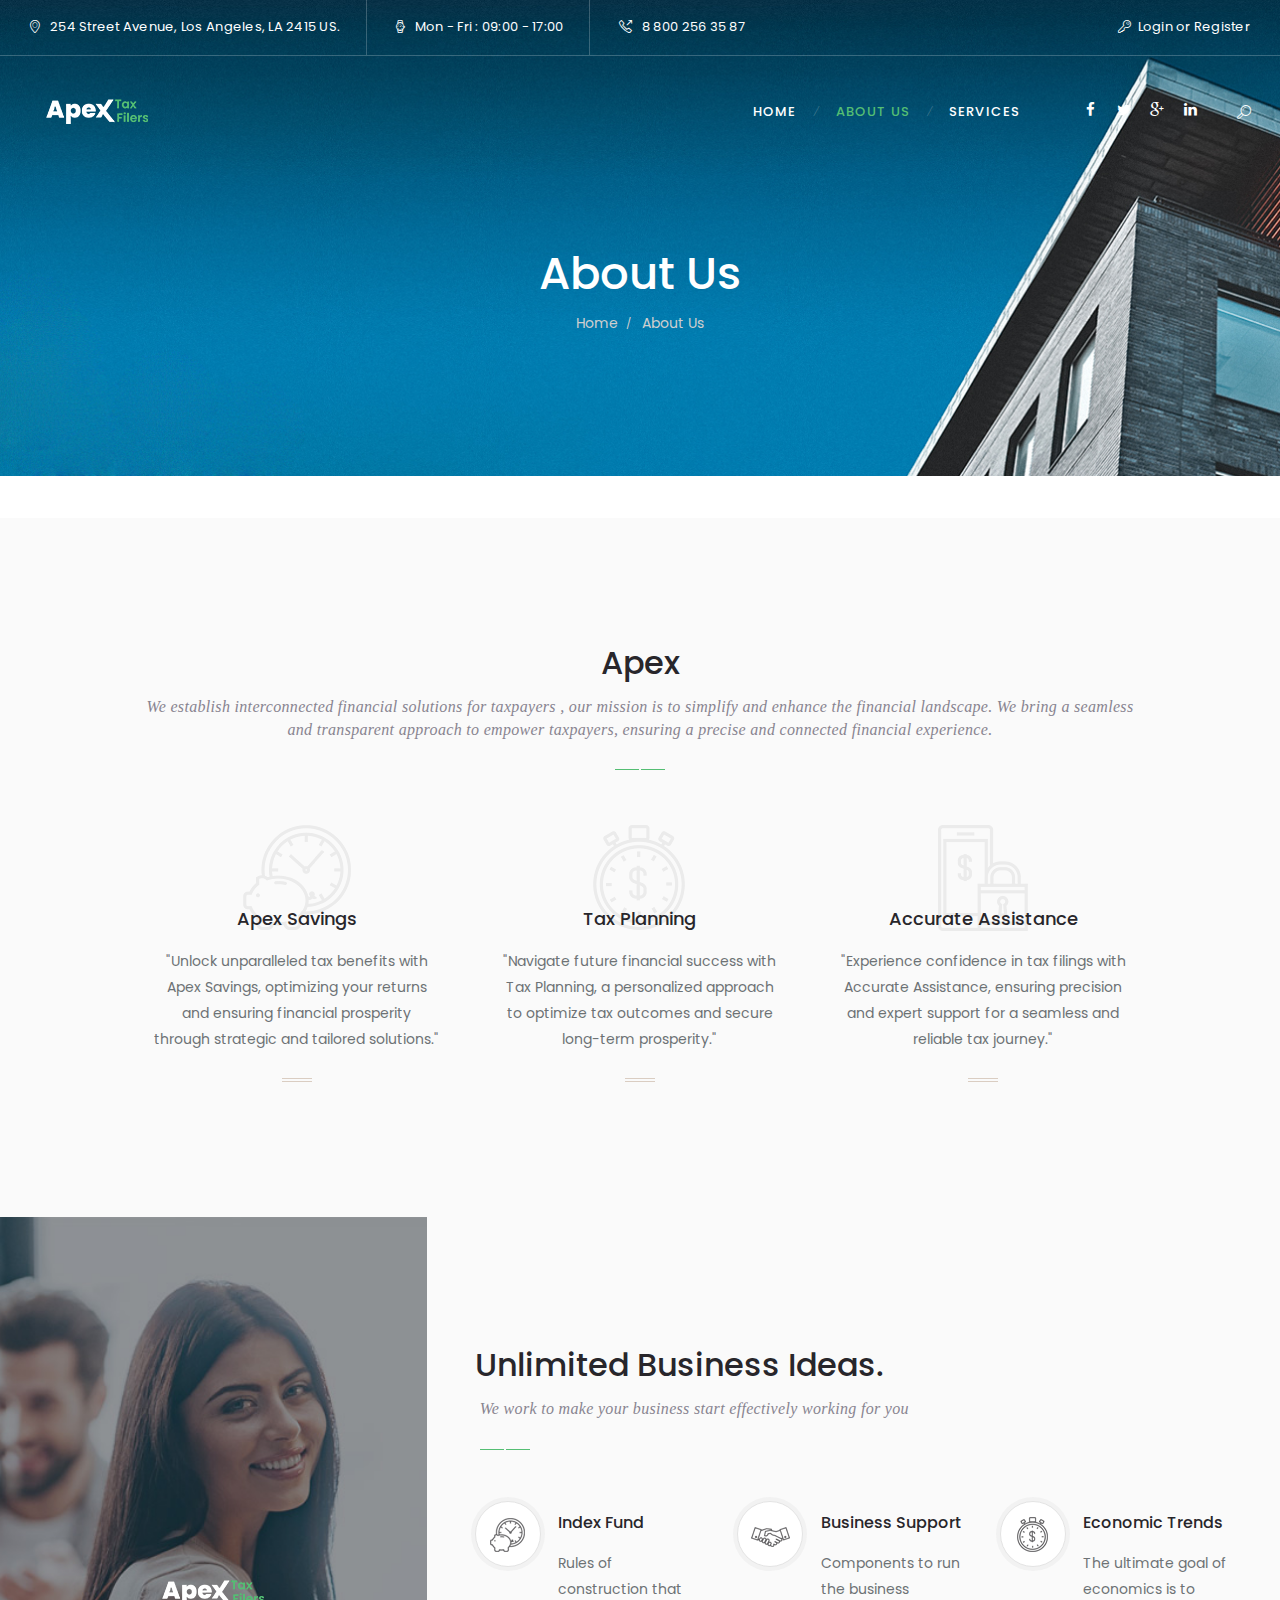
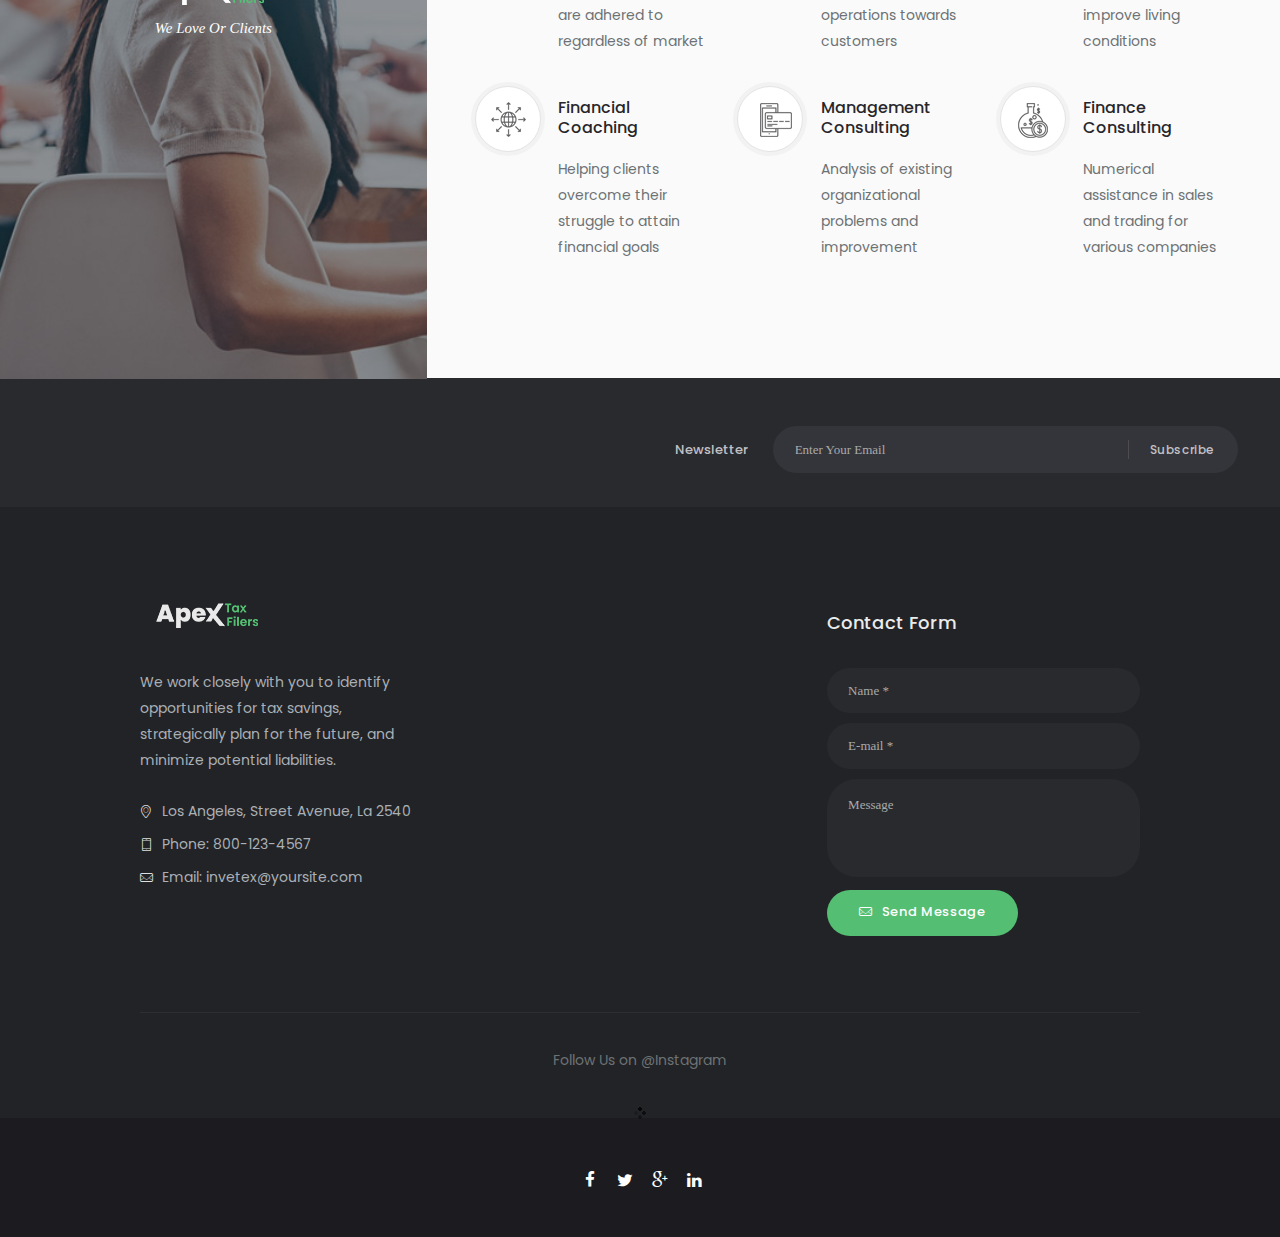
==== about-us.html @ 4c7add59 "first commit" ====
<!DOCTYPE html>
<html class="scheme_original" lang="en-US">
<head>
    <title>Apex - About Us</title>
    <meta charset="UTF-8">
    <meta content="width=device-width, initial-scale=1, maximum-scale=1" name="viewport">
    <meta content="telephone=no" name="format-detection">
    <link href="http://fonts.googleapis.com/css?family=Poppins%3A500%2C400" media="all" property="stylesheet" rel="stylesheet" type="text/css">
    <link href='css/fontello/css/fontello.css' media='all' property="stylesheet" rel='stylesheet' type='text/css'>
    <link href='js/vendor/instagram/sb-instagram.min.css' media='all' property="stylesheet" rel='stylesheet' type='text/css'>
    <link href='js/vendor/woocommerce/woocommerce.css' media='all' property="stylesheet" rel='stylesheet' type='text/css'>
    <link href='css/style.css' media='all' property="stylesheet" rel='stylesheet' type='text/css'>
    <link href='css/colors.css' media='all' property="stylesheet" rel='stylesheet' type='text/css'>
    <link href='js/vendor/woocommerce/woocommerce-layout.css' media='all' property="stylesheet" rel='stylesheet' type='text/css'>
    <link href='js/vendor/woocommerce/plugin.woocommerce.css' media='all' property="stylesheet" rel='stylesheet' type='text/css'>
    <link href='css/animation.css' media='all' property="stylesheet" rel='stylesheet' type='text/css'>
    <link href='css/shortcodes.css' media='all' property="stylesheet" rel='stylesheet' type='text/css'>
    <link href='css/messages.css' media='all' property="stylesheet" rel='stylesheet' type='text/css'>
    <link href='js/vendor/magnific-popup/magnific-popup.css' media='all' property="stylesheet" rel='stylesheet' type='text/css'>
    <link href='css/responsive.css' media='all' property="stylesheet" rel='stylesheet' type='text/css'>
    <link href="images/favi.png" rel="icon" sizes="192x192">
</head>
<body class="body_style_wide body_filled scheme_original top_panel_show top_panel_over sidebar_hide sidebar_outer_show sidebar_outer_yes">
    <div id="page_preloader"></div>
    <div class="body_wrap">
        <div class="page_wrap">
            <div class="top_panel_fixed_wrap"></div>
            <header class="top_panel_wrap top_panel_style_7 scheme_original">
                <div class="top_panel_wrap_inner top_panel_inner_style_7 top_panel_position_over">
                    <div class="top_panel_top">
                        <div class="content_wrap clearfix">
                            <div class="top_panel_top_contact_area icon-location-light">
                                254 Street Avenue, Los Angeles, LA 2415 US.
                            </div>
                            <div class="top_panel_top_open_hours icon-clock-light">
                                Mon - Fri : 09:00 - 17:00
                            </div>
                            <div class="top_panel_top_ophone icon-call-out">
                                8 800 256 35 87
                            </div>
                            <div class="top_panel_top_user_area cart_show">
                                <ul class="menu_user_nav" id="menu_user">
                                    <li class="menu_user_register_login">
                                        <a class="popup_link popup_login_link icon-key-light" href="#popup_login">Login</a> or <a class="popup_link popup_register_link" href="#popup_registration">Register</a>
                                    </li>
                                </ul>
                            </div>
                        </div>
                    </div>
                    <div class="top_panel_middle">
                        <div class="content_wrap">
                            <div class="contact_logo">
                                <div class="logo">
                                    <a href="index.html"><img alt="" class="logo_main" src="images/logo_dark.png"> <img alt="" class="logo_fixed" src="images/logo.png"></a>
                                </div>
                            </div>
                            <div class="menu_main_wrap">
                                <nav class="menu_main_nav_area menu_hover_fade">
                                    <ul class="menu_main_nav" id="menu_main">
                                        <li class="menu-item">
                                            <a href="index.html"><span>Home</span></a>
                                        </li>
                                        <li class="menu-item current-menu-item">
                                            <a href="about-us.html"><span>About Us</span></a>
                                        </li>
                                        <li class="menu-item menu-item-has-children">
                                            <a href="single-service.html"><span>Services</span></a>
                                        </li>
                                    </ul>
                                </nav>
                                <div class="search_wrap search_style_fullscreen search_state_closed top_panel_el top_panel_icon">
                                    <div class="search_form_wrap">
                                        <form action="#" class="search_form" method="get">
                                            <button class="search_submit icon-search-light" type="submit"></button> <input class="search_field" name="s" placeholder="Search" type="text" value=""> <a class="search_close icon-1460034721_close"></a>
                                        </form>
                                    </div>
                                </div>
                                <div class="top_panel_top_socials top_panel_el">
                                    <div class="sc_socials sc_socials_type_icons sc_socials_shape_square sc_socials_size_tiny">
                                        <div class="sc_socials_item">
                                            <a class="social_icons social_facebook" href="#" target="_blank"><span class="icon-facebook"></span></a>
                                        </div>
                                        <div class="sc_socials_item">
                                            <a class="social_icons social_twitter" href="#" target="_blank"><span class="icon-twitter"></span></a>
                                        </div>
                                        <div class="sc_socials_item">
                                            <a class="social_icons social_gplus" href="#" target="_blank"><span class="icon-gplus"></span></a>
                                        </div>
                                        <div class="sc_socials_item">
                                            <a class="social_icons social_linkedin" href="#" target="_blank"><span class="icon-linkedin"></span></a>
                                        </div>
                                    </div>
                                </div>
                            </div>
                        </div>
                    </div>
                </div>
            </header>
            <section class="top_panel_image top_panel_image_1">
                <div class="top_panel_image_hover"></div>
                <div class="top_panel_image_header">
                    <h1 class="top_panel_image_title">About Us</h1>
                    <div class="breadcrumbs">
                        <a class="breadcrumbs_item home" href="index.html">Home</a> <span class="breadcrumbs_delimiter"></span> <span class="breadcrumbs_item current">About Us</span>
                    </div>
                </div>
            </section>
            <nav class="menu_pushy_nav_area pushy pushy-left scheme_dark">
                <div class="pushy_inner">
                    <a class="close-pushy" href="#"></a>
                    <div class="sidebar_outer widget_area scheme_dark">
                        <div class="sidebar_outer_inner widget_area_inner">
                            <div class="sidebar_outer_widgets">
                                <aside class="widget widget_socials">
                                    <h5 class="widget_title">About Us</h5>
                                    <div class="widget_inner">
                                        <div class="logo_descr">
                                            Perspiciatis unde omnis iste natus sit voluptatem cusantium doloremque laudantium totam rem aperiam, eaque ipsa quae. ab illo inventore veritatis et.<br>
                                            <br>
                                            <ul class="sc_list sc_list_style_iconed custom_cl_1">
                                                <li class="sc_list_item"><span class="sc_list_icon icon-location-light custom_cl_2"></span>Los Angeles, Street Avenue, La 2540</li>
                                                <li class="sc_list_item"><span class="sc_list_icon icon-mobile-light custom_cl_2"></span>Phone: 800-123-4567</li>
                                                <li class="sc_list_item"><span class="sc_list_icon icon-mail-light custom_cl_2"></span>Email: invetex@yoursite.com</li>
                                            </ul>
                                        </div>
                                    </div>
                                </aside>
                                <aside class="widget widget_recent_posts">
                                    
                                </aside>
                                <aside class="widget widget_text">
                                    <h5 class="widget_title">Newsletter</h5>
                                    <div class="textwidget">
                                        <div class="sc_emailer sc_emailer_opened style_line">
                                            <div class="lable">
                                                Newsletter
                                            </div>
                                            <form class="sc_emailer_form">
                                                <input class="sc_emailer_input" name="email" placeholder="Enter Your Email" type="text" value=""><a class="sc_emailer_button" href="#" title="">Subscribe</a>
                                            </form>
                                        </div>
                                    </div>
                                </aside>
                            </div>
                        </div>
                    </div>
                </div>
            </nav>
            <div class="site-overlay"></div>
            <div class="header_mobile header_mobile_style_7">
                <div class="content_wrap">
                    <div class="menu_button icon-menu"></div>
                    <div class="logo">
                        <a href="index.html"><img alt="" class="logo_main" src="images/logo_dark.png"></a>
                    </div>
                </div>
                <div class="side_wrap">
                    <div class="close">
                        Close
                    </div>
                    <div class="panel_top">
                        <nav class="menu_main_nav_area">
                            <ul class="menu_main_nav" id="menu_mobile">
                                <li class="menu-item menu-item-has-children">
                                    <a href="#"><span>Home</span></a>
                                </li>
                                <li class="menu-item current-menu-item">
                                    <a href="about-us.html"><span>About Us</span></a>
                                </li>
                                <li class="menu-item menu-item-has-children">
                                    <a href="single-service.html"><span>Services</span></a>
                                </li>
                            </ul>
                        </nav>
                        <div class="search_wrap search_state_fixed search_ajax">
                            <div class="search_form_wrap">
                                <form action="#" class="search_form" method="get">
                                    <button class="search_submit icon-search-light" type="submit"></button> <input class="search_field" name="s" placeholder="Search" type="text" value="">
                                </form>
                            </div>
                            <div class="search_results widget_area scheme_original">
                                <a class="search_results_close icon-cancel"></a>
                                <div class="search_results_content"></div>
                            </div>
                        </div>
                        <div class="login">
                            <a class="popup_link popup_login_link icon-user" href="#popup_login">Login</a>
                        </div>
                        <div class="login">
                            <a class="popup_link popup_register_link icon-pencil" href="#popup_registration">Register</a>
                        </div>
                    </div>
                    <div class="panel_middle">
                        <div class="contact_field contact_phone">
                            <span class="contact_icon icon-call-out"></span> <span class="contact_label contact_phone">8 800 256 35 87</span>
                        </div>
                        <div class="top_panel_top_open_hours icon-clock-light">
                            Mon - Fri : 09:00 - 17:00
                        </div>
                        <div class="top_panel_top_user_area cart_hide">
                        </div>
                    </div>
                    <div class="panel_bottom">
                        <div class="contact_socials">
                            <div class="sc_socials sc_socials_type_icons sc_socials_shape_square sc_socials_size_small">
                                <div class="sc_socials_item">
                                    <a class="social_icons social_facebook" href="#" target="_blank"><span class="icon-facebook"></span></a>
                                </div>
                                <div class="sc_socials_item">
                                    <a class="social_icons social_twitter" href="#" target="_blank"><span class="icon-twitter"></span></a>
                                </div>
                                <div class="sc_socials_item">
                                    <a class="social_icons social_gplus" href="#" target="_blank"><span class="icon-gplus"></span></a>
                                </div>
                                <div class="sc_socials_item">
                                    <a class="social_icons social_linkedin" href="#" target="_blank"><span class="icon-linkedin"></span></a>
                                </div>
                            </div>
                        </div>
                    </div>
                </div>
                <div class="mask"></div>
            </div>
            <div class="page_content_wrap page_paddings_no">
                <div class="sc_section custom_bg_2">
                    <div class="content_wrap">
                        <div class="sc_empty_space" data-height="3em"></div>
                        <!-- /.sc_services_wrap -->
                    </div>
                </div>
                <div class="content_wrap">
                    <div class="sc_empty_space" data-height="2em"></div>
                    <div class="sc_services_wrap">
                        <div class="sc_services sc_services_style_services-4 sc_services_type_icons_img margin_top_huge margin_bottom_huge">
                            <h2 class="sc_services_title sc_item_title">Apex</h2>
                            <div class="sc_services_descr sc_item_descr">
                                We establish interconnected financial solutions for taxpayers , our mission is to simplify and enhance the financial landscape. We bring a seamless and transparent approach to empower taxpayers, ensuring a precise and connected financial experience.
                            </div>
                            <div class="sc_columns columns_wrap">
                                <div class="column-1_3 column_padding_bottom">
                                    <div class="sc_services_item sc_services_item_1">
                                        <div class="top_post_image">
                                            <a href="single-service.html"><img alt="" class="services-post-image" src="images/service_04.png"></a>
                                        </div>
                                        <div class="sc_services_item_content">
                                            <h4 class="sc_services_item_title"><a href="single-service.html">Apex Savings</a></h4>
                                            <div class="sc_services_item_description">
                                                <p>"Unlock unparalleled tax benefits with Apex Savings, optimizing your returns and ensuring
                                                    financial prosperity through strategic and tailored solutions."</p>
                                            </div>
                                            <div class="sc_services_item_decoration"></div>
                                        </div>
                                    </div>
                                </div>
                                <div class="column-1_3 column_padding_bottom">
                                    <div class="sc_services_item sc_services_item_2">
                                        <div class="top_post_image">
                                            <a href="single-service.html"><img alt="" class="services-post-image" src="images/service_05.png"></a>
                                        </div>
                                        <div class="sc_services_item_content">
                                            <h4 class="sc_services_item_title"><a href="single-service.html">Tax Planning</a></h4>
                                            <div class="sc_services_item_description">
                                                <p>"Navigate future financial success with Tax Planning, a personalized approach to optimize tax
                                                    outcomes and secure long-term prosperity."</p>
                                            </div>
                                            <div class="sc_services_item_decoration"></div>
                                        </div>
                                    </div>
                                </div>
                                <div class="column-1_3 column_padding_bottom">
                                    <div class="sc_services_item sc_services_item_3">
                                        <div class="top_post_image">
                                            <a href="single-service.html"><img alt="" class="services-post-image" src="images/service_06.png"></a>
                                        </div>
                                        <div class="sc_services_item_content">
                                            <h4 class="sc_services_item_title"><a href="single-service.html">Accurate Assistance</a></h4>
                                            <div class="sc_services_item_description">
                                                <p>"Experience confidence in tax filings with Accurate Assistance, ensuring precision and expert
                                                    support for a seamless and reliable tax journey."</p>
                                            </div>
                                            <div class="sc_services_item_decoration"></div>
                                        </div>
                                    </div>
                                </div>
                            </div>
                        </div>
                    </div>
                </div>
                <div class="sc_section">
                    <div class="columns_wrap sc_columns no_margins width_1_3" data-equal-height=".sc_column_item">
                        <div class="column-1_3 sc_column_item text_align_center first">
                            <div class="sc_column_item_inner" id="video_player">
                                <div class="sc_section extra_vertical_align aligncenter">
                                    <div class="sc_section_inner">
                                        <div class="sc_section_content_wrap">
                                            <div class="sc_services_wrap scheme_dark">
                                                <div class="sc_services sc_services_style_services-2 sc_services_type_icons margin_top_tiny-">
                                                    <div class="sc_services_item">
                                                        <div class="sc_services_item_featured post_featured"></div>
                                                        <div class="sc_services_item_content">
                                                            <img src="images/logo_dark.png" alt="logo">
                                                            <span class="sc_services_item_subtitle">We Love Or Clients</span>
                                                        </div>
                                                    </div>
                                                </div>
                                            </div>
                                        </div>
                                    </div>
                                </div>
                            </div>
                        </div>
                        <div class="column-2_3 sc_column_item">
                            <div class="sc_empty_space" data-height="2.2em"></div>
                            <div class="sc_services_wrap">
                                <div class="sc_services sc_services_style_services-2 sc_services_type_icons_img margin_top_huge margin_right_medium margin_bottom_huge margin_left_medium">
                                    <h2 class="sc_services_title sc_item_title">Unlimited Business Ideas.</h2>
                                    <div class="sc_services_descr sc_item_descr">
                                        We work to make your business start effectively working for you
                                    </div>
                                    <div class="sc_columns columns_wrap">
                                        <div class="column-1_3 column_padding_bottom">
                                            <div class="sc_services_item">
                                                <div class="top_post_image">
                                                    <a href="single-post.html"><img alt="" class="services-post-image" src="images/min_service_01.png"></a>
                                                </div>
                                                <div class="sc_services_item_content">
                                                    <h4 class="sc_services_item_title"><a href="single-post.html">Index Fund</a></h4>
                                                    <div class="sc_services_item_description">
                                                        <p>Rules of construction that are adhered to regardless of market</p>
                                                    </div>
                                                </div>
                                            </div>
                                        </div>
                                        <div class="column-1_3 column_padding_bottom">
                                            <div class="sc_services_item">
                                                <div class="top_post_image">
                                                    <a href="single-post.html"><img alt="" class="services-post-image" src="images/min_service_02.png"></a>
                                                </div>
                                                <div class="sc_services_item_content">
                                                    <h4 class="sc_services_item_title"><a href="single-post.html">Business Support</a></h4>
                                                    <div class="sc_services_item_description">
                                                        <p>Components to run the business operations towards customers</p>
                                                    </div>
                                                </div>
                                            </div>
                                        </div>
                                        <div class="column-1_3 column_padding_bottom">
                                            <div class="sc_services_item">
                                                <div class="top_post_image">
                                                    <a href="single-post.html"><img alt="" class="services-post-image" src="images/min_service_03.png"></a>
                                                </div>
                                                <div class="sc_services_item_content">
                                                    <h4 class="sc_services_item_title"><a href="single-post.html">Economic Trends</a></h4>
                                                    <div class="sc_services_item_description">
                                                        <p>The ultimate goal of economics is to improve living conditions</p>
                                                    </div>
                                                </div>
                                            </div>
                                        </div>
                                        <div class="column-1_3 column_padding_bottom">
                                            <div class="sc_services_item">
                                                <div class="top_post_image">
                                                    <a href="single-post.html"><img alt="" class="services-post-image" src="images/min_service_06.png"></a>
                                                </div>
                                                <div class="sc_services_item_content">
                                                    <h4 class="sc_services_item_title"><a href="single-post.html">Financial Coaching</a></h4>
                                                    <div class="sc_services_item_description">
                                                        <p>Helping clients overcome their struggle to attain financial goals</p>
                                                    </div>
                                                </div>
                                            </div>
                                        </div>
                                        <div class="column-1_3 column_padding_bottom">
                                            <div class="sc_services_item">
                                                <div class="top_post_image">
                                                    <a href="single-post.html"><img alt="" class="services-post-image" src="images/min_service_05.png"></a>
                                                </div>
                                                <div class="sc_services_item_content">
                                                    <h4 class="sc_services_item_title"><a href="single-post.html">Management Consulting</a></h4>
                                                    <div class="sc_services_item_description">
                                                        <p>Analysis of existing organizational problems and improvement</p>
                                                    </div>
                                                </div>
                                            </div>
                                        </div>
                                        <div class="column-1_3 column_padding_bottom">
                                            <div class="sc_services_item">
                                                <div class="top_post_image">
                                                    <a href="single-post.html"><img alt="" class="services-post-image" src="images/min_service_04.png"></a>
                                                </div>
                                                <div class="sc_services_item_content">
                                                    <h4 class="sc_services_item_title"><a href="single-post.html">Finance Consulting</a></h4>
                                                    <div class="sc_services_item_description">
                                                        <p>Numerical assistance in sales and trading for various companies</p>
                                                    </div>
                                                </div>
                                            </div>
                                        </div>
                                    </div>
                                </div>
                            </div>
                            <div class="sc_empty_space" data-height="0.3em"></div>
                        </div>
                    </div>
                </div>
            </div><!-- </.page_content_wrap> -->
            <footer class="footer_area_top_wrap scheme_dark">
                <div class="footer_wrap_inner">
                    <div class="columns_wrap no_margins custom_columns_1">
                        <div class="column-1_2">
                            <div class="sc_googlemap" data-style="dark" data-zoom="12">
                                <div class="sc_googlemap_marker" data-address="1, Central Road, Chicago" data-description="1, Central Road, Chicago" data-latlng="" data-point="images/map_pointer.png" data-title="1, Central Road, Chicago"></div>
                            </div>
                        </div>
                        <div class="column-1_2">
                            <div class="sc_emailer sc_emailer_opened style_line margin_top_medium margin_bottom_small margin_left_small">
                                <div class="lable">
                                    Newsletter
                                </div>
                                <form class="sc_emailer_form">
                                    <input class="sc_emailer_input" name="email" placeholder="Enter Your Email" type="text" value=""> <a class="sc_emailer_button" href="#" title="">Subscribe</a>
                                </form>
                            </div>
                        </div>
                    </div>
                </div>
            </footer><!-- /.footer_area_wrap -->
            <footer class="footer_wrap widget_area scheme_dark">
                <div class="footer_wrap_inner widget_area_inner">
                    <div class="content_wrap">
                        <div class="columns_wrap">
                            <aside class="column-1_3 widget widget_socials">
                                <div class="widget_inner">
                                    <div class="logo">
                                        <a href="index.html"><img alt="" class="logo_main" src="images/logo-footer.png"></a>
                                    </div>
                                    <div class="logo_descr">
                                        We work closely with you to identify opportunities for tax savings, strategically plan for the future, and minimize potential liabilities.<br>
                                        <br>
                                        <ul class="sc_list sc_list_style_iconed custom_cl_1">
                                            <li class="sc_list_item"><span class="sc_list_icon icon-location-light custom_cl_2"></span>Los Angeles, Street Avenue, La 2540</li>
                                            <li class="sc_list_item"><span class="sc_list_icon icon-mobile-light custom_cl_2"></span>Phone: 800-123-4567</li>
                                            <li class="sc_list_item"><span class="sc_list_icon icon-mail-light custom_cl_2"></span>Email: invetex@yoursite.com</li>
                                        </ul>
                                    </div>
                                </div>
                            </aside>
                            <aside class="column-1_3 widget widget_recent_posts">
                                
                            </aside>
                            <aside class="column-1_3 widget widget_text">
                                <h5 class="widget_title">Contact Form</h5>
                                <div class="textwidget">
                                    <div class="sc_form_wrap">
                                        <div class="sc_form sc_form_style_form_1" id="sc_form_1">
                                            <form action="include/sendmail.php" class="sc_input_hover_default" data-formtype="form_1" method="post">
                                                <div class="sc_form_info">
                                                    <div class="sc_form_item sc_form_field">
                                                        <input aria-required="true" class="sc_form_username" name="username" placeholder="Name *" type="text">
                                                    </div>
                                                    <div class="sc_form_item sc_form_field">
                                                        <input aria-required="true" class="sc_form_email" name="email" placeholder="E-mail *" type="text">
                                                    </div>
                                                </div>
                                                <div class="sc_form_item sc_form_message">
                                                    <textarea aria-required="true" class="sc_form_message" name="message" placeholder="Message"></textarea>
                                                </div>
                                                <div class="sc_form_item sc_form_button">
                                                    <button class="sc_button sc_button_style_filled sc_button_size_medium sc_button_iconed icon-mail-light">Send Message</button>
                                                </div>
                                                <div class="result sc_infobox"></div>
                                            </form>
                                        </div>
                                    </div>
                                </div>
                            </aside>
                        </div>
                    </div>
                </div>
            </footer><!-- /.footer_wrap -->
            <footer class="footer_area_wrap scheme_dark">
                <div class="footer_wrap_inner">
                    <div class="content_wrap">
                        <div class="sc_line sc_line_position_center_center sc_line_style_solid margin_top_null margin_bottom_small"></div>
                        <div class="follow_us">
                            Follow Us on @Instagram
                        </div>
                        <div class="sbi sbi_disable_mobile sbi_col_9" data-cols="9" data-id="3273597493" data-num="9" data-options='{&quot;sortby&quot;: &quot;none&quot;, &quot;headercolor&quot;: &quot;&quot;, &quot;imagepadding&quot;: &quot;0&quot;}' data-res="thumb" id="sb_instagram">
                            <div id="sbi_images">
                                <div class="sbi_loader"></div>
                            </div>
                            <div id="sbi_load"></div>
                        </div>
                    </div>
                </div>
            </footer><!-- /.footer_area_wrap -->
            <div class="copyright_wrap copyright_style_soc scheme_dark">
                <div class="copyright_wrap_inner">
                    <div class="content_wrap">
                        <div class="sc_socials sc_socials_type_icons sc_socials_shape_square sc_socials_size_tiny">
                            <div class="sc_socials_item">
                                <a class="social_icons social_facebook" href="#" target="_blank"><span class="icon-facebook"></span></a>
                            </div>
                            <div class="sc_socials_item">
                                <a class="social_icons social_twitter" href="#" target="_blank"><span class="icon-twitter"></span></a>
                            </div>
                            <div class="sc_socials_item">
                                <a class="social_icons social_gplus" href="#" target="_blank"><span class="icon-gplus"></span></a>
                            </div>
                            <div class="sc_socials_item">
                                <a class="social_icons social_linkedin" href="#" target="_blank"><span class="icon-linkedin"></span></a>
                            </div>
                        </div>
                    </div>
                </div>
            </div>
        </div><!-- /.page_wrap -->
    </div><!-- /.body_wrap -->
    <div class="popup_wrap popup_registration bg_tint_light" id="popup_registration">
        <a class="popup_close" href="#"></a>
        <div class="form_wrap">
            <form class="popup_form registration_form" id="registration_form" method="post" name="registration_form">
                <input name="redirect_to" type="hidden" value="#">
                <div class="form_left">
                    <div class="logo">
                        <a href="index.html"><img alt="" class="logo_login" src="images/logo_dark.png"></a>
                    </div>
                    <div class="registration_socials_title">
                        You can register using your social profile
                    </div>
                    <div class="registration_socials_list">
                        <div class="sc_socials sc_socials_type_icons sc_socials_shape_round sc_socials_size_tiny">
                            <div class="sc_socials_item">
                                <a class="social_icons social_facebook" href="#" target="_blank"><span class="icon-facebook"></span></a>
                            </div>
                            <div class="sc_socials_item">
                                <a class="social_icons social_twitter" href="#" target="_blank"><span class="icon-twitter"></span></a>
                            </div>
                            <div class="sc_socials_item">
                                <a class="social_icons social_gplus" href="#" target="_blank"><span class="icon-gplus"></span></a>
                            </div>
                        </div>
                    </div>
                    <div class="registration_socials_or">
                        <span>or</span>
                    </div>
                    <div class="popup_form_field login_field iconed_field">
                        <input id="registration_username" name="registration_username" placeholder="User name (login)" type="text" value="">
                    </div>
                    <div class="popup_form_field email_field iconed_field">
                        <input id="registration_email" name="registration_email" placeholder="E-mail" type="text" value="">
                    </div>
                </div>
                <div class="form_right">
                    <div class="popup_form_field password_field iconed_field">
                        <input id="registration_pwd" name="registration_pwd" placeholder="Password" type="password" value="">
                    </div>
                    <div class="popup_form_field password_field iconed_field">
                        <input id="registration_pwd2" name="registration_pwd2" placeholder="Confirm Password" type="password" value="">
                    </div>
                    <div class="popup_form_field agree_field">
                        <input id="registration_agree" name="registration_agree" type="checkbox" value="agree"> <label for="registration_agree">I agree with</label> <a href="#">Terms &amp; Conditions</a>
                    </div>
                    <div class="popup_form_field submit_field">
                        <input class="submit_button" type="submit" value="Registration">
                    </div>
                </div>
            </form>
            <div class="result message_block"></div>
        </div><!-- /.registration_wrap -->
    </div><!-- /.user-popUp -->
    <div class="popup_wrap popup_login bg_tint_light" id="popup_login">
        <a class="popup_close" href="#"></a>
        <div class="form_wrap">
            <div class="form_right">
                <div class="logo">
                    <a href="#"><img alt="" class="logo_login" src="images/logo_dark.png"></a>
                </div>
                <div class="login_socials_title">
                    You can login using your social profile
                </div>
                <div class="login_socials_list">
                    <div class="sc_socials sc_socials_type_icons sc_socials_shape_round sc_socials_size_tiny">
                        <div class="sc_socials_item">
                            <a class="social_icons social_facebook" href="#" target="_blank"><span class="icon-facebook"></span></a>
                        </div>
                        <div class="sc_socials_item">
                            <a class="social_icons social_twitter" href="#" target="_blank"><span class="icon-twitter"></span></a>
                        </div>
                        <div class="sc_socials_item">
                            <a class="social_icons social_gplus" href="#" target="_blank"><span class="icon-gplus"></span></a>
                        </div>
                    </div>
                </div>
                <div class="login_socials_or">
                    <span>or</span>
                </div>
                <div class="result message_block"></div>
            </div>
            <div class="form_left">
                <form action="#" class="popup_form login_form" id="login_form" method="post" name="login_form">
                    <input name="redirect_to" type="hidden" value="#">
                    <div class="popup_form_field login_field iconed_field">
                        <input id="log" name="log" placeholder="Login or Email" type="text" value="">
                    </div>
                    <div class="popup_form_field password_field iconed_field">
                        <input id="password" name="pwd" placeholder="Password" type="password" value="">
                    </div>
                    <div class="popup_form_field remember_field">
                        <a class="forgot_password" href="#">Forgot password?</a> <input id="rememberme" name="rememberme" type="checkbox" value="forever"> <label for="rememberme">Remember me</label>
                    </div>
                    <div class="popup_form_field submit_field">
                        <input class="submit_button" type="submit" value="Login">
                    </div>
                </form>
            </div>
        </div><!-- /.login_wrap -->
    </div><!-- /.popup_login -->
    <div class="popup_wrap_bg"></div><a class="scroll_to_top icon-up" href="#" title="Scroll to top"></a> 
    <script src='js/vendor/jquery.js' type='text/javascript'></script> 
    <script src='js/vendor/jquery-migrate.min.js' type='text/javascript'></script> 
    <script src='js/vendor/instagram/sb-instagram.min.js' type='text/javascript'></script>     
    <script src="js/custom/custom.js" type="text/javascript"></script> 
    <script src='js/vendor/superfish.js' type='text/javascript'></script> 
    <script src='js/custom/_min.js' type='text/javascript'></script> 
    <script src='js/custom/_utils.js' type='text/javascript'></script> 
    <script src='js/custom/_init.js' type='text/javascript'></script> 
    <script src='js/custom/_debug.js' type='text/javascript'></script> 
    <script src='js/custom/_googlemap.js' type='text/javascript'></script> 
    <script src='js/custom/template.init.js' type='text/javascript'></script> 
    <script src='js/vendor/isotope.js' type='text/javascript'></script> 
    <script src='js/vendor/mediaelement/mediaelement-and-player.min.js' type='text/javascript'></script> 
    <script src='js/custom/_shortcodes.js' type='text/javascript'></script> 
    <script src='js/custom/_messages.js' type='text/javascript'></script> 
    <script src='js/vendor/magnific-popup/jquery.magnific-popup.min.js' type='text/javascript'></script> 
    <script src='http://maps.google.com/maps/api/js?key=' type='text/javascript'></script>
</body>
</html>
---- css/fontello/css/fontello.css ----
@font-face {
  font-family: 'fontello';
  src: url('../font/fontello.eot?20861018');
  src: url('../font/fontello.eot?20861018#iefix') format('embedded-opentype'),
       url('../font/fontello.woff2?20861018') format('woff2'),
       url('../font/fontello.woff?20861018') format('woff'),
       url('../font/fontello.ttf?20861018') format('truetype'),
       url('../font/fontello.svg?20861018#fontello') format('svg');
  font-weight: normal;
  font-style: normal;
}
/* Chrome hack: SVG is rendered more smooth in Windozze. 100% magic, uncomment if you need it. */
/* Note, that will break hinting! In other OS-es font will be not as sharp as it could be */
/*
@media screen and (-webkit-min-device-pixel-ratio:0) {
  @font-face {
    font-family: 'fontello';
    src: url('../font/fontello.svg?20861018#fontello') format('svg');
  }
}
*/
 
 [class^="icon-"]:before, [class*=" icon-"]:before {
  font-family: "fontello";
  font-style: normal;
  font-weight: normal;
  speak: none;
 
  display: inline-block;
  text-decoration: inherit;
  width: 1em;
  margin-right: .2em;
  text-align: center;
  /* opacity: .8; */
 
  /* For safety - reset parent styles, that can break glyph codes*/
  font-variant: normal;
  text-transform: none;
 
  /* fix buttons height, for twitter bootstrap */
  line-height: 1em;
 
  /* Animation center compensation - margins should be symmetric */
  /* remove if not needed */
  margin-left: .2em;
 
  /* you can be more comfortable with increased icons size */
  /* font-size: 120%; */
 
  /* Font smoothing. That was taken from TWBS */
  -webkit-font-smoothing: antialiased;
  -moz-osx-font-smoothing: grayscale;
 
  /* Uncomment for 3D effect */
  /* text-shadow: 1px 1px 1px rgba(127, 127, 127, 0.3); */
}
 
.icon-vcard:before { content: '\e800'; } /* '' */
.icon-pin:before { content: '\e801'; } /* '' */
.icon-reply:before { content: '\e802'; } /* '' */
.icon-reply-all:before { content: '\e803'; } /* '' */
.icon-forward:before { content: '\e804'; } /* '' */
.icon-print:before { content: '\e805'; } /* '' */
.icon-keyboard:before { content: '\e806'; } /* '' */
.icon-search:before { content: '\e807'; } /* '' */
.icon-clock-empty:before { content: '\e808'; } /* '' */
.icon-hourglass:before { content: '\e809'; } /* '' */
.icon-login:before { content: '\e80a'; } /* '' */
.icon-logout:before { content: '\e80b'; } /* '' */
.icon-picture:before { content: '\e80c'; } /* '' */
.icon-brush:before { content: '\e80d'; } /* '' */
.icon-ccw:before { content: '\e80e'; } /* '' */
.icon-cw:before { content: '\e80f'; } /* '' */
.icon-refresh:before { content: '\e810'; } /* '' */
.icon-clock:before { content: '\e811'; } /* '' */
.icon-circle-empty:before { content: '\e812'; } /* '' */
.icon-circle-dot:before { content: '\e813'; } /* '' */
.icon-circle:before { content: '\e814'; } /* '' */
.icon-checkbox:before { content: '\e815'; } /* '' */
.icon-checkbox-empty:before { content: '\e816'; } /* '' */
.icon-book:before { content: '\e817'; } /* '' */
.icon-mail-empty:before { content: '\e818'; } /* '' */
.icon-mail:before { content: '\e819'; } /* '' */
.icon-phone:before { content: '\e81a'; } /* '' */
.icon-book-open:before { content: '\e81b'; } /* '' */
.icon-users-group:before { content: '\e81c'; } /* '' */
.icon-male:before { content: '\e81d'; } /* '' */
.icon-female:before { content: '\e81e'; } /* '' */
.icon-child:before { content: '\e81f'; } /* '' */
.icon-star:before { content: '\e820'; } /* '' */
.icon-globe:before { content: '\e821'; } /* '' */
.icon-mobile:before { content: '\e822'; } /* '' */
.icon-tablet:before { content: '\e823'; } /* '' */
.icon-laptop:before { content: '\e824'; } /* '' */
.icon-desktop:before { content: '\e825'; } /* '' */
.icon-cog:before { content: '\e826'; } /* '' */
.icon-cogs:before { content: '\e827'; } /* '' */
.icon-down:before { content: '\e828'; } /* '' */
.icon-wrench:before { content: '\e829'; } /* '' */
.icon-sliders:before { content: '\e82a'; } /* '' */
.icon-lock:before { content: '\e82b'; } /* '' */
.icon-trophy:before { content: '\e82c'; } /* '' */
.icon-spin3:before { content: '\e82d'; } /* '' */
.icon-spin1:before { content: '\e82e'; } /* '' */
.icon-spin2:before { content: '\e82f'; } /* '' */
.icon-spin4:before { content: '\e830'; } /* '' */
.icon-spin5:before { content: '\e831'; } /* '' */
.icon-spin6:before { content: '\e832'; } /* '' */
.icon-location:before { content: '\e833'; } /* '' */
.icon-address:before { content: '\e834'; } /* '' */
.icon-up:before { content: '\e835'; } /* '' */
.icon-right:before { content: '\e836'; } /* '' */
.icon-left:before { content: '\e837'; } /* '' */
.icon-music-light:before { content: '\e838'; } /* '' */
.icon-search-light:before { content: '\e839'; } /* '' */
.icon-mail-light:before { content: '\e83a'; } /* '' */
.icon-heart-light:before { content: '\e83b'; } /* '' */
.icon-dot:before { content: '\e83c'; } /* '' */
.icon-user-light:before { content: '\e83d'; } /* '' */
.icon-video-light:before { content: '\e83e'; } /* '' */
.icon-camera-light:before { content: '\e83f'; } /* '' */
.icon-photo-light:before { content: '\e840'; } /* '' */
.icon-attach-light:before { content: '\e841'; } /* '' */
.icon-lock-light:before { content: '\e842'; } /* '' */
.icon-eye-light:before { content: '\e843'; } /* '' */
.icon-tag-light:before { content: '\e844'; } /* '' */
.icon-thumbs-up-light:before { content: '\e845'; } /* '' */
.icon-pencil-light:before { content: '\e846'; } /* '' */
.icon-comment-light:before { content: '\e847'; } /* '' */
.icon-location-light:before { content: '\e848'; } /* '' */
.icon-cup-light:before { content: '\e849'; } /* '' */
.icon-trash-light:before { content: '\e84a'; } /* '' */
.icon-doc-light:before { content: '\e84b'; } /* '' */
.icon-key-light:before { content: '\e84c'; } /* '' */
.icon-database-light:before { content: '\e84d'; } /* '' */
.icon-megaphone-light:before { content: '\e84e'; } /* '' */
.icon-graduation-light:before { content: '\e84f'; } /* '' */
.icon-fire-light:before { content: '\e850'; } /* '' */
.icon-paper-plane-light:before { content: '\e851'; } /* '' */
.icon-cloud-light:before { content: '\e852'; } /* '' */
.icon-globe-light:before { content: '\e853'; } /* '' */
.icon-inbox-light:before { content: '\e854'; } /* '' */
.icon-cd-light:before { content: '\e855'; } /* '' */
.icon-mobile-light:before { content: '\e856'; } /* '' */
.icon-desktop-light:before { content: '\e857'; } /* '' */
.icon-tv-light:before { content: '\e858'; } /* '' */
.icon-wallet-light:before { content: '\e859'; } /* '' */
.icon-t-shirt-light:before { content: '\e85a'; } /* '' */
.icon-lightbulb-light:before { content: '\e85b'; } /* '' */
.icon-clock-light:before { content: '\e85c'; } /* '' */
.icon-diamond-light:before { content: '\e85d'; } /* '' */
.icon-shop-light:before { content: '\e85e'; } /* '' */
.icon-sound-light:before { content: '\e85f'; } /* '' */
.icon-calendar-light:before { content: '\e860'; } /* '' */
.icon-food-light:before { content: '\e861'; } /* '' */
.icon-money-light:before { content: '\e862'; } /* '' */
.icon-params-light:before { content: '\e863'; } /* '' */
.icon-cog-light:before { content: '\e864'; } /* '' */
.icon-beaker-light:before { content: '\e865'; } /* '' */
.icon-note-light:before { content: '\e866'; } /* '' */
.icon-truck-light:before { content: '\e867'; } /* '' */
.icon-behance:before { content: '\e868'; } /* '' */
.icon-bitbucket:before { content: '\e869'; } /* '' */
.icon-cc:before { content: '\e86a'; } /* '' */
.icon-codeopen:before { content: '\e86b'; } /* '' */
.icon-css3:before { content: '\e86c'; } /* '' */
.icon-delicious:before { content: '\e86d'; } /* '' */
.icon-digg:before { content: '\e86e'; } /* '' */
.icon-dribbble:before { content: '\e86f'; } /* '' */
.icon-deviantart:before { content: '\e870'; } /* '' */
.icon-dropbox:before { content: '\e871'; } /* '' */
.icon-drupal:before { content: '\e872'; } /* '' */
.icon-facebook:before { content: '\e873'; } /* '' */
.icon-flickr:before { content: '\e874'; } /* '' */
.icon-foursquare:before { content: '\e875'; } /* '' */
.icon-git:before { content: '\e876'; } /* '' */
.icon-github:before { content: '\e877'; } /* '' */
.icon-gittip:before { content: '\e878'; } /* '' */
.icon-google:before { content: '\e879'; } /* '' */
.icon-gplus:before { content: '\e87a'; } /* '' */
.icon-gwallet:before { content: '\e87b'; } /* '' */
.icon-hacker-news:before { content: '\e87c'; } /* '' */
.icon-html5:before { content: '\e87d'; } /* '' */
.icon-instagramm:before { content: '\e87e'; } /* '' */
.icon-ioxhost:before { content: '\e87f'; } /* '' */
.icon-joomla:before { content: '\e880'; } /* '' */
.icon-jsfiddle:before { content: '\e881'; } /* '' */
.icon-lastfm:before { content: '\e882'; } /* '' */
.icon-linux:before { content: '\e883'; } /* '' */
.icon-linkedin:before { content: '\e884'; } /* '' */
.icon-maxcdn:before { content: '\e885'; } /* '' */
.icon-meanpath:before { content: '\e886'; } /* '' */
.icon-openid:before { content: '\e887'; } /* '' */
.icon-pagelines:before { content: '\e888'; } /* '' */
.icon-paypal:before { content: '\e889'; } /* '' */
.icon-qq:before { content: '\e88a'; } /* '' */
.icon-reddit:before { content: '\e88b'; } /* '' */
.icon-renren:before { content: '\e88c'; } /* '' */
.icon-skype:before { content: '\e88d'; } /* '' */
.icon-slack:before { content: '\e88e'; } /* '' */
.icon-slideshare:before { content: '\e88f'; } /* '' */
.icon-soundcloud:before { content: '\e890'; } /* '' */
.icon-spotify:before { content: '\e891'; } /* '' */
.icon-stackexchange:before { content: '\e892'; } /* '' */
.icon-stackoverflow:before { content: '\e893'; } /* '' */
.icon-steam:before { content: '\e894'; } /* '' */
.icon-stumbleupon:before { content: '\e895'; } /* '' */
.icon-tencent-weibo:before { content: '\e896'; } /* '' */
.icon-trello:before { content: '\e897'; } /* '' */
.icon-tumblr:before { content: '\e898'; } /* '' */
.icon-twitch:before { content: '\e899'; } /* '' */
.icon-twitter:before { content: '\e89a'; } /* '' */
.icon-vine:before { content: '\e89b'; } /* '' */
.icon-vkontakte:before { content: '\e89c'; } /* '' */
.icon-wechat:before { content: '\e89d'; } /* '' */
.icon-weibo:before { content: '\e89e'; } /* '' */
.icon-windows:before { content: '\e89f'; } /* '' */
.icon-wordpress:before { content: '\e8a0'; } /* '' */
.icon-xing:before { content: '\e8a1'; } /* '' */
.icon-yelp:before { content: '\e8a2'; } /* '' */
.icon-youtube:before { content: '\e8a3'; } /* '' */
.icon-yahoo:before { content: '\e8a4'; } /* '' */
.icon-lemon:before { content: '\e8a5'; } /* '' */
.icon-blank:before { content: '\e8a6'; } /* '' */
.icon-pinterest-circled:before { content: '\e8a7'; } /* '' */
.icon-heart-empty:before { content: '\e8a8'; } /* '' */
.icon-lock-open:before { content: '\e8a9'; } /* '' */
.icon-heart:before { content: '\e8aa'; } /* '' */
.icon-check:before { content: '\e8ab'; } /* '' */
.icon-cancel:before { content: '\e8ac'; } /* '' */
.icon-plus:before { content: '\e8ad'; } /* '' */
.icon-minus:before { content: '\e8ae'; } /* '' */
.icon-double-left:before { content: '\e8af'; } /* '' */
.icon-double-right:before { content: '\e8b0'; } /* '' */
.icon-double-up:before { content: '\e8b1'; } /* '' */
.icon-double-down:before { content: '\e8b2'; } /* '' */
.icon-help:before { content: '\e8b3'; } /* '' */
.icon-info:before { content: '\e8b4'; } /* '' */
.icon-link:before { content: '\e8b5'; } /* '' */
.icon-quote:before { content: '\e8b6'; } /* '' */
.icon-attach:before { content: '\e8b7'; } /* '' */
.icon-eye:before { content: '\e8b8'; } /* '' */
.icon-tag:before { content: '\e8b9'; } /* '' */
.icon-menu:before { content: '\e8ba'; } /* '' */
.icon-pencil:before { content: '\e8bb'; } /* '' */
.icon-feather:before { content: '\e8bc'; } /* '' */
.icon-code:before { content: '\e8bd'; } /* '' */
.icon-home:before { content: '\e8be'; } /* '' */
.icon-camera:before { content: '\e8bf'; } /* '' */
.icon-pictures:before { content: '\e8c0'; } /* '' */
.icon-video:before { content: '\e8c1'; } /* '' */
.icon-users:before { content: '\e8c2'; } /* '' */
.icon-user:before { content: '\e8c3'; } /* '' */
.icon-user-add:before { content: '\e8c4'; } /* '' */
.icon-comment:before { content: '\e8c5'; } /* '' */
.icon-chat-empty:before { content: '\e8c6'; } /* '' */
.icon-bell:before { content: '\e8c7'; } /* '' */
.icon-star-empty:before { content: '\e8c8'; } /* '' */
.icon-dot2:before { content: '\e8c9'; } /* '' */
.icon-dot3:before { content: '\e8ca'; } /* '' */
.icon-note:before { content: '\e8cb'; } /* '' */
.icon-basket:before { content: '\e8cc'; } /* '' */
.icon-note2:before { content: '\e8cd'; } /* '' */
.icon-share:before { content: '\e8ce'; } /* '' */
.icon-doc:before { content: '\e8cf'; } /* '' */
.icon-doc-text:before { content: '\e8d0'; } /* '' */
.icon-file-pdf:before { content: '\e8d1'; } /* '' */
.icon-file-word:before { content: '\e8d2'; } /* '' */
.icon-file-excel:before { content: '\e8d3'; } /* '' */
.icon-file-powerpoint:before { content: '\e8d4'; } /* '' */
.icon-file-image:before { content: '\e8d5'; } /* '' */
.icon-file-archive:before { content: '\e8d6'; } /* '' */
.icon-file-audio:before { content: '\e8d7'; } /* '' */
.icon-file-video:before { content: '\e8d8'; } /* '' */
.icon-file-code:before { content: '\e8d9'; } /* '' */
.icon-trash-empty:before { content: '\e8da'; } /* '' */
.icon-trash:before { content: '\e8db'; } /* '' */
.icon-th-large:before { content: '\e8dc'; } /* '' */
.icon-th:before { content: '\e8dd'; } /* '' */
.icon-th-list:before { content: '\e8de'; } /* '' */
.icon-flag:before { content: '\e8df'; } /* '' */
.icon-attention:before { content: '\e8e0'; } /* '' */
.icon-play:before { content: '\e8e1'; } /* '' */
.icon-stop:before { content: '\e8e2'; } /* '' */
.icon-pause:before { content: '\e8e3'; } /* '' */
.icon-record:before { content: '\e8e4'; } /* '' */
.icon-to-end:before { content: '\e8e5'; } /* '' */
.icon-tools:before { content: '\e8e6'; } /* '' */
.icon-retweet:before { content: '\e8e7'; } /* '' */
.icon-to-start:before { content: '\e8e8'; } /* '' */
.icon-fast-forward:before { content: '\e8e9'; } /* '' */
.icon-fast-backward:before { content: '\e8ea'; } /* '' */
.icon-puzzle:before { content: '\e8eb'; } /* '' */
.icon-fire:before { content: '\e8ec'; } /* '' */
.icon-food:before { content: '\e8ed'; } /* '' */
.icon-sweet:before { content: '\e8ee'; } /* '' */
.icon-chef:before { content: '\e8ef'; } /* '' */
.icon-sort-asc:before { content: '\e8f0'; } /* '' */
.icon-sort-desc:before { content: '\e8f1'; } /* '' */
.icon-arrow-down:before { content: '\e8f2'; } /* '' */
.icon-arrow-left:before { content: '\e8f3'; } /* '' */
.icon-arrow-right:before { content: '\e8f4'; } /* '' */
.icon-arrow-up:before { content: '\e8f5'; } /* '' */
.icon-ok:before { content: '\e8f6'; } /* '' */
.icon-right-open:before { content: '\e8f7'; } /* '' */
.icon-left-open:before { content: '\e8f8'; } /* '' */
.icon-right-1:before { content: '\e8f9'; } /* '' */
.icon-1460034782_menu2:before { content: '\e8fa'; } /* '' */
.icon-left-1:before { content: '\e8fb'; } /* '' */
.icon-call-out:before { content: '\e8fc'; } /* '' */
.icon-call-end:before { content: '\e8fd'; } /* '' */
.icon-call-in:before { content: '\e8fe'; } /* '' */
.icon-basket-loaded:before { content: '\e8ff'; } /* '' */
.icon-basket-1:before { content: '\e900'; } /* '' */
.icon-bag:before { content: '\e901'; } /* '' */
.icon-arrow-right-1:before { content: '\e902'; } /* '' */
.icon-arrow-left-1:before { content: '\e903'; } /* '' */
.icon-bubbles:before { content: '\e904'; } /* '' */
.icon-briefcase:before { content: '\e905'; } /* '' */
.icon-calculator:before { content: '\e906'; } /* '' */
.icon-feed:before { content: '\e907'; } /* '' */
.icon-droplet:before { content: '\e908'; } /* '' */
.icon-drawer:before { content: '\e909'; } /* '' */
.icon-directions:before { content: '\e90a'; } /* '' */
.icon-documents:before { content: '\e90b'; } /* '' */
.icon-headphones-microphone:before { content: '\e90c'; } /* '' */
.icon-handbag:before { content: '\e90d'; } /* '' */
.icon-globe-2:before { content: '\e90e'; } /* '' */
.icon-globe-1:before { content: '\e90f'; } /* '' */
.icon-frame:before { content: '\e910'; } /* '' */
.icon-folder:before { content: '\e911'; } /* '' */
.icon-film:before { content: '\e912'; } /* '' */
.icon-vector:before { content: '\e913'; } /* '' */
.icon-compass:before { content: '\e914'; } /* '' */
.icon-cup:before { content: '\e915'; } /* '' */
.icon-diamond:before { content: '\e916'; } /* '' */
.icon-direction:before { content: '\e917'; } /* '' */
.icon-wallet:before { content: '\e918'; } /* '' */
.icon-headphones:before { content: '\e919'; } /* '' */
.icon-layers:before { content: '\e91a'; } /* '' */
.icon-map:before { content: '\e91b'; } /* '' */
.icon-opened-book:before { content: '\e91c'; } /* '' */
.icon-picture-1:before { content: '\e91d'; } /* '' */
.icon-pin-1:before { content: '\e91e'; } /* '' */
.icon-playlist:before { content: '\e91f'; } /* '' */
.icon-present:before { content: '\e920'; } /* '' */
.icon-printer:before { content: '\e921'; } /* '' */
.icon-puzzle-1:before { content: '\e922'; } /* '' */
.icon-speach:before { content: '\e923'; } /* '' */
.icon-1460034721_close:before { content: '\e924'; } /* '' */
.icon-1457717916_share:before { content: '\e925'; } /* '' */
---- js/vendor/instagram/sb-instagram.min.css ----
#sb_instagram,#sb_instagram.sbi_fixed_height{-webkit-box-sizing:border-box;-moz-box-sizing:border-box}#sb_instagram{width:100%;margin:0 auto;padding:0;box-sizing:border-box}#sb_instagram:after{content:"";display:table;clear:both}#sb_instagram.sbi_fixed_height{overflow:hidden;overflow-y:auto;box-sizing:border-box}#sb_instagram #sbi_images{width:100%;float:left;-webkit-box-sizing:border-box;-moz-box-sizing:border-box;box-sizing:border-box}#sb_instagram #sbi_images .sbi_item{display:-moz-inline-stack;display:inline-block;vertical-align:top;zoom:1;padding:inherit;margin:0;text-decoration:none;-webkit-box-sizing:border-box;-moz-box-sizing:border-box;box-sizing:border-box}#sb_instagram.sbi_col_1 #sbi_images .sbi_item{width:100%}#sb_instagram.sbi_col_2 #sbi_images .sbi_item{width:50%}#sb_instagram.sbi_col_3 #sbi_images .sbi_item{width:33.33%}#sb_instagram.sbi_col_4 #sbi_images .sbi_item{width:25%}#sb_instagram.sbi_col_5 #sbi_images .sbi_item{width:20%}#sb_instagram.sbi_col_6 #sbi_images .sbi_item{width:16.66%}#sb_instagram.sbi_col_7 #sbi_images .sbi_item{width:14.28%}#sb_instagram.sbi_col_8 #sbi_images .sbi_item{width:12.5%}#sb_instagram.sbi_col_9 #sbi_images .sbi_item{width:11.11%}#sb_instagram.sbi_col_10 #sbi_images .sbi_item{width:10%}#sb_instagram.sbi_col_1.sbi_disable_mobile #sbi_images .sbi_item{width:100%}#sb_instagram.sbi_col_2.sbi_disable_mobile #sbi_images .sbi_item{width:50%}#sb_instagram.sbi_col_3.sbi_disable_mobile #sbi_images .sbi_item{width:33.33%}#sb_instagram.sbi_col_4.sbi_disable_mobile #sbi_images .sbi_item{width:25%}#sb_instagram.sbi_col_5.sbi_disable_mobile #sbi_images .sbi_item{width:20%}#sb_instagram.sbi_col_6.sbi_disable_mobile #sbi_images .sbi_item{width:16.66%}#sb_instagram.sbi_col_7.sbi_disable_mobile #sbi_images .sbi_item{width:14.28%}#sb_instagram.sbi_col_8.sbi_disable_mobile #sbi_images .sbi_item{width:12.5%}#sb_instagram.sbi_col_9.sbi_disable_mobile #sbi_images .sbi_item{width:11.11%}#sb_instagram.sbi_col_10.sbi_disable_mobile #sbi_images .sbi_item{width:10%}#sb_instagram .sbi_photo_wrap{position:relative}#sb_instagram .sbi_photo{display:block;text-decoration:none}#sb_instagram .sbi_photo img{width:100%;height:auto}#sb_instagram a,#sb_instagram a:active,#sb_instagram a:focus,#sb_instagram a:hover{outline:0}#sb_instagram img{display:block;padding:0;margin:0;max-width:100%;opacity:1}#sb_instagram .sbi_link{display:none;position:absolute;bottom:0;right:0;width:100%;padding:10px 0;background:rgba(0,0,0,.5);text-align:center;color:#fff;font-size:12px;line-height:1.1}#sb_instagram .sbi_link a{padding:0 6px;text-decoration:none;color:#fff;font-size:12px;line-height:1.1;display:-moz-inline-stack;display:inline-block;vertical-align:top;zoom:1}#sb_instagram .sbi_link .sbi_lightbox_link{padding-bottom:5px}#sb_instagram .sbi_link a:focus,#sb_instagram .sbi_link a:hover{text-decoration:underline}#sb_instagram .sbi_photo_wrap:focus .sbi_link,#sb_instagram .sbi_photo_wrap:hover .sbi_link{display:block}#sb_instagram .sbi_type_video .sbi_playbtn{display:block;position:absolute;z-index:0;top:50%;left:50%;margin-top:-24px;margin-left:-19px;padding:0;font-size:48px;color:#fff;color:rgba(255,255,255,.9);font-style:normal;text-shadow:0 0 8px rgba(0,0,0,.8)}#sb_instagram .sbi_loader{position:relative;left:50%;width:16px;height:16px;margin:10px 0 10px -8px;background:url(../../../images/loader.png) no-repeat}#sb_instagram .sb_instagram_header{float:left;clear:both;margin:0 0 15px;padding:0;line-height:1.2;width:100%}#sb_instagram .sb_instagram_header a{float:left;display:block;min-width:100%\9;text-decoration:none}#sb_instagram .sbi_header_img{float:left;position:relative;width:50px;margin:0 0 0 -100%;overflow:hidden;-moz-border-radius:40px;-webkit-border-radius:40px;border-radius:40px}#sb_instagram .sbi_header_img img{float:left;margin:0;padding:0;border:none;-moz-border-radius:40px;-webkit-border-radius:40px;border-radius:40px}#sb_instagram .sbi_header_img_hover{position:absolute;width:100%;top:0;bottom:0;left:0;text-align:center;color:#fff;background:rgba(0,0,0,.75);-ms-filter:"progid:DXImageTransform.Microsoft.Alpha(Opacity=0)";filter:alpha(opacity=0);-moz-opacity:0;-khtml-opacity:0;opacity:0;border-radius:40px;transition:opacity .2s}#sb_instagram .sb_instagram_header a:focus .sbi_header_img_hover,#sb_instagram .sb_instagram_header a:hover .sbi_header_img_hover{opacity:1}#sb_instagram .sbi_header_img_hover i{position:absolute;top:50%;left:50%;margin-top:-12px;margin-left:-12px;width:24px;height:24px;overflow:hidden;background:url(../img/small-logo.png) no-repeat}#sb_instagram .sbi_header_text{float:left;width:100%;padding-top:5px}#sb_instagram .sbi_header_text .sbi_bio,#sb_instagram .sbi_header_text h3{float:left;clear:both;width:auto;margin:0 0 0 60px;padding:0}#sb_instagram #sbi_load,#sb_instagram .sb_instagram_error{width:100%;text-align:center}#sb_instagram .sb_instagram_header h3{font-size:16px;line-height:1.3}#sb_instagram .sb_instagram_header p{font-size:13px;line-height:1.3}#sb_instagram .sb_instagram_header h3.sbi_no_bio{padding-top:9px}#sb_instagram .sbi_header_text img.emoji{margin-right:3px}#sb_instagram #sbi_load{float:left;clear:both}#sb_instagram #sbi_load .sbi_load_btn,#sb_instagram .sbi_follow_btn a{display:-moz-inline-stack;display:inline-block;vertical-align:top;zoom:1;padding:7px 14px;margin:5px auto 0;background:#333;border:none;color:#fff;text-decoration:none;font-size:13px;line-height:1.5;-moz-border-radius:4px;-webkit-border-radius:4px;border-radius:4px;-webkit-box-sizing:border-box;-moz-box-sizing:border-box;box-sizing:border-box}#sb_instagram .sbi_follow_btn{display:-moz-inline-stack;display:inline-block;vertical-align:top;zoom:1;text-align:center}#sb_instagram .sbi_follow_btn.sbi_top{display:block;margin-bottom:5px}#sb_instagram .sbi_follow_btn a{background:#517fa4;color:#fff}#sb_instagram #sbi_load .sbi_load_btn:focus,#sb_instagram #sbi_load .sbi_load_btn:hover,#sb_instagram .sbi_follow_btn a:focus,#sb_instagram .sbi_follow_btn a:hover{filter:alpha(opacity=85);opacity:.85}#sb_instagram #sbi_load .fa,#sb_instagram .sbi_follow_btn .fa{margin-bottom:-1px;margin-right:7px;font-size:15px}#sb_instagram #sbi_load .sbi_follow_btn{margin-left:5px}#sbi_mod_error{display:none;border:1px solid #ddd;background:#eee;color:#333;margin:0;padding:10px 15px;font-size:13px;text-align:center;-moz-border-radius:4px;-webkit-border-radius:4px;border-radius:4px}#sbi_mod_error p{padding:5px 0;margin:0;line-height:1.3}#sbi_mod_error ol,#sbi_mod_error ul{padding:5px 0 5px 20px;margin:0}#sbi_mod_error li{padding:1px 0;margin:0}#sbi_mod_error span{font-size:12px}#sb_instagram.sbi_medium .sbi_playbtn{font-size:23px;margin-top:-12px;margin-left:-9px}#sb_instagram.sbi_small .sbi_playbtn{font-size:18px;margin-top:-9px;margin-left:-7px}@media all and (max-width:640px){#sb_instagram.sbi_col_3 #sbi_images .sbi_item,#sb_instagram.sbi_col_4 #sbi_images .sbi_item,#sb_instagram.sbi_col_5 #sbi_images .sbi_item,#sb_instagram.sbi_col_6 #sbi_images .sbi_item{width:50%}#sb_instagram.sbi_col_10 #sbi_images .sbi_item,#sb_instagram.sbi_col_7 #sbi_images .sbi_item,#sb_instagram.sbi_col_8 #sbi_images .sbi_item,#sb_instagram.sbi_col_9 #sbi_images .sbi_item{width:25%}#sb_instagram.sbi_width_resp{width:100%}}@media all and (max-width:480px){#sb_instagram.sbi_col_10 #sbi_images .sbi_item,#sb_instagram.sbi_col_3 #sbi_images .sbi_item,#sb_instagram.sbi_col_4 #sbi_images .sbi_item,#sb_instagram.sbi_col_5 #sbi_images .sbi_item,#sb_instagram.sbi_col_6 #sbi_images .sbi_item,#sb_instagram.sbi_col_7 #sbi_images .sbi_item,#sb_instagram.sbi_col_8 #sbi_images .sbi_item,#sb_instagram.sbi_col_9 #sbi_images .sbi_item{width:100%}}
---- js/vendor/woocommerce/woocommerce.css ----
@charset "UTF-8";
.clear,
.woocommerce .woocommerce-breadcrumb:after,
.woocommerce .woocommerce-error:after,
.woocommerce .woocommerce-info:after,
.woocommerce .woocommerce-message:after {
    clear: both
}
@-webkit-keyframes spin {
    100% {
        -webkit-transform: rotate(360deg)
    }
}
@-moz-keyframes spin {
    100% {
        -moz-transform: rotate(360deg)
    }
}
@keyframes spin {
    100% {
        -webkit-transform: rotate(360deg);
        -moz-transform: rotate(360deg);
        -ms-transform: rotate(360deg);
        -o-transform: rotate(360deg);
        transform: rotate(360deg)
    }
}
@font-face {
    font-family: star;
    src: url(../fonts/star.eot);
    src: url(../fonts/star.eot?#iefix) format("embedded-opentype"), url(../fonts/star.woff) format("woff"), url(../fonts/star.ttf) format("truetype"), url(../fonts/star.svg#star) format("svg");
    font-weight: 400;
    font-style: normal
}
@font-face {
    font-family: WooCommerce;
    src: url(fonts/WooCommerce.eot);
    src: url(fonts/WooCommerce.eot?#iefix) format("embedded-opentype"), url(fonts/WooCommerce.woff) format("woff"), url(fonts/WooCommerce.ttf) format("truetype"), url(fonts/WooCommerce.svg#WooCommerce) format("svg");
    font-weight: 400;
    font-style: normal
}
p.demo_store {
    position: fixed;
    top: 0;
    left: 0;
    right: 0;
    margin: 0;
    width: 100%;
    font-size: 1em;
    padding: 1em 0;
    text-align: center;
    background-color: #a46497;
    color: #fff;
    z-index: 99998;
    box-shadow: 0 1px 1em rgba(0, 0, 0, .2)
}
p.demo_store a {
    color: #fff
}
.admin-bar p.demo_store {
    top: 32px
}
.woocommerce .blockUI.blockOverlay {
    position: relative
}
.woocommerce .blockUI.blockOverlay:before,
.woocommerce .loader:before {
    height: 1em;
    width: 1em;
    position: absolute;
    top: 50%;
    left: 50%;
    margin-left: -.5em;
    margin-top: -.5em;
    display: block;
    content: "";
    -webkit-animation: spin 1s ease-in-out infinite;
    -moz-animation: spin 1s ease-in-out infinite;
    animation: spin 1s ease-in-out infinite;
    background: url(../images/icons/loader.svg) center center;
    background-size: cover;
    line-height: 1;
    text-align: center;
    font-size: 2em;
    color: rgba(0, 0, 0, .75)
}
.woocommerce a.remove {
    display: block;
    font-size: 1.5em;
    height: 1em;
    width: 1em;
    text-align: center;
    line-height: 1;
    border-radius: 100%;
    color: red;
    text-decoration: none;
    font-weight: 700;
    border: 0
}
.woocommerce a.remove:hover {
    color: #fff;
    background: red
}
.woocommerce .woocommerce-error,
.woocommerce .woocommerce-info,
.woocommerce .woocommerce-message {
    padding: 1em 2em 1em 3.5em;
    margin: 0 0 2em;
    position: relative;
    background-color: #f7f6f7;
    color: #515151;
    border-top: 3px solid #a46497;
    list-style: none;
    width: auto;
    word-wrap: break-word
}
.woocommerce .woocommerce-error:after,
.woocommerce .woocommerce-error:before,
.woocommerce .woocommerce-info:after,
.woocommerce .woocommerce-info:before,
.woocommerce .woocommerce-message:after,
.woocommerce .woocommerce-message:before {
    content: " ";
    display: table
}
.woocommerce .woocommerce-error:before,
.woocommerce .woocommerce-info:before,
.woocommerce .woocommerce-message:before {
    font-family: WooCommerce;
    content: "\e028";
    display: inline-block;
    position: absolute;
    top: 1em;
    left: 1.5em
}
.woocommerce .woocommerce-error .button,
.woocommerce .woocommerce-info .button,
.woocommerce .woocommerce-message .button {
    float: right
}
.woocommerce .woocommerce-error li,
.woocommerce .woocommerce-info li,
.woocommerce .woocommerce-message li {
    list-style: none;
    padding-left: 0;
    margin-left: 0
}
.woocommerce .woocommerce-message {
    border-top-color: #8fae1b
}
.woocommerce .woocommerce-message:before {
    content: "\e015";
    color: #8fae1b
}
.woocommerce .woocommerce-info {
    border-top-color: #1e85be
}
.woocommerce .woocommerce-info:before {
    color: #1e85be
}
.woocommerce .woocommerce-error {
    border-top-color: #b81c23
}
.woocommerce .woocommerce-error:before {
    content: "\e016";
    color: #b81c23
}
.woocommerce small.note {
    display: block;
    color: #777;
    font-size: .857em;
    margin-top: 10px
}
.woocommerce .woocommerce-breadcrumb {
    margin: 0 0 1em;
    padding: 0;
    font-size: .92em;
    color: #777
}
.woocommerce .woocommerce-breadcrumb:after,
.woocommerce .woocommerce-breadcrumb:before {
    content: " ";
    display: table
}
.woocommerce .woocommerce-breadcrumb a {
    color: #777
}
.woocommerce .quantity .qty {
    width: 3.631em;
    text-align: center
}
.woocommerce div.product {
    margin-bottom: 0;
    position: relative
}
.woocommerce div.product .product_title {
    clear: none;
    margin-top: 0;
    padding: 0
}
.woocommerce #reviews #comments .add_review:after,
.woocommerce .products ul:after,
.woocommerce div.product form.cart:after,
.woocommerce div.product p.cart:after,
.woocommerce nav.woocommerce-pagination ul,
.woocommerce ul.products:after {
    clear: both
}
.woocommerce div.product p.price,
.woocommerce div.product span.price {
    color: #77a464;
    font-size: 1.25em
}
.woocommerce div.product p.price ins,
.woocommerce div.product span.price ins {
    background: inherit;
    font-weight: 700
}
.woocommerce div.product p.price del,
.woocommerce div.product span.price del {
    opacity: .5
}
.woocommerce div.product p.stock {
    font-size: .92em
}
.woocommerce div.product .stock {
    color: #77a464
}
.woocommerce div.product .out-of-stock {
    color: red
}
.woocommerce div.product .woocommerce-product-rating {
    margin-bottom: 1.618em
}
.woocommerce div.product div.images,
.woocommerce div.product div.summary {
    margin-bottom: 2em
}
.woocommerce div.product div.images img {
    display: block;
    width: 100%;
    height: auto;
    box-shadow: none
}
.woocommerce div.product div.images div.thumbnails {
    padding-top: 1em
}
.woocommerce div.product div.social {
    text-align: right;
    margin: 0 0 1em
}
.woocommerce div.product div.social span {
    margin: 0 0 0 2px
}
.woocommerce div.product div.social span span {
    margin: 0
}
.woocommerce div.product div.social span .stButton .chicklets {
    padding-left: 16px;
    width: 0
}
.woocommerce div.product div.social iframe {
    float: left;
    margin-top: 3px
}
.woocommerce div.product .woocommerce-tabs ul.tabs {
    list-style: none;
    padding: 0 0 0 1em;
    margin: 0 0 1.618em;
    overflow: hidden;
    position: relative
}
.woocommerce div.product .woocommerce-tabs ul.tabs li {
    border: 1px solid #d3ced2;
    background-color: #ebe9eb;
    display: inline-block;
    position: relative;
    z-index: 0;
    border-radius: 4px 4px 0 0;
    margin: 0 -5px;
    padding: 0 1em
}
.woocommerce div.product .woocommerce-tabs ul.tabs li a {
    display: inline-block;
    padding: .5em 0;
    font-weight: 700;
    color: #515151;
    text-decoration: none
}
.woocommerce div.product form.cart:after,
.woocommerce div.product form.cart:before,
.woocommerce div.product p.cart:after,
.woocommerce div.product p.cart:before {
    display: table;
    content: " "
}
.woocommerce div.product .woocommerce-tabs ul.tabs li a:hover {
    text-decoration: none;
    color: #6b6b6b
}
.woocommerce div.product .woocommerce-tabs ul.tabs li.active {
    background: #fff;
    z-index: 2;
    border-bottom-color: #fff
}
.woocommerce div.product .woocommerce-tabs ul.tabs li.active a {
    color: inherit;
    text-shadow: inherit
}
.woocommerce div.product .woocommerce-tabs ul.tabs li.active:before {
    box-shadow: 2px 2px 0 #fff
}
.woocommerce div.product .woocommerce-tabs ul.tabs li.active:after {
    box-shadow: -2px 2px 0 #fff
}
.woocommerce div.product .woocommerce-tabs ul.tabs li:after,
.woocommerce div.product .woocommerce-tabs ul.tabs li:before {
    border: 1px solid #d3ced2;
    position: absolute;
    bottom: -1px;
    width: 5px;
    height: 5px;
    content: " "
}
.woocommerce div.product .woocommerce-tabs ul.tabs li:before {
    left: -6px;
    -webkit-border-bottom-right-radius: 4px;
    -moz-border-bottom-right-radius: 4px;
    border-bottom-right-radius: 4px;
    border-width: 0 1px 1px 0;
    box-shadow: 2px 2px 0 #ebe9eb
}
.woocommerce div.product .woocommerce-tabs ul.tabs li:after {
    right: -6px;
    -webkit-border-bottom-left-radius: 4px;
    -moz-border-bottom-left-radius: 4px;
    border-bottom-left-radius: 4px;
    border-width: 0 0 1px 1px;
    box-shadow: -2px 2px 0 #ebe9eb
}
.woocommerce div.product .woocommerce-tabs ul.tabs:before {
    position: absolute;
    content: " ";
    width: 100%;
    bottom: 0;
    left: 0;
    border-bottom: 1px solid #d3ced2;
    z-index: 1
}
.woocommerce div.product .woocommerce-tabs .panel {
    margin: 0 0 2em;
    padding: 0
}
.woocommerce div.product form.cart,
.woocommerce div.product p.cart {
    margin-bottom: 2em
}
.woocommerce div.product form.cart div.quantity {
    float: left;
    margin: 0 4px 0 0
}
.woocommerce div.product form.cart table {
    border-width: 0 0 1px
}
.woocommerce div.product form.cart table td {
    padding-left: 0
}
.woocommerce div.product form.cart table div.quantity {
    float: none;
    margin: 0
}
.woocommerce div.product form.cart table small.stock {
    display: block;
    float: none
}
.woocommerce div.product form.cart .variations {
    margin-bottom: 1em;
    border: 0;
    width: 100%
}
.woocommerce div.product form.cart .variations td,
.woocommerce div.product form.cart .variations th {
    border: 0;
    vertical-align: top;
    line-height: 2em
}
.woocommerce div.product form.cart .variations label {
    font-weight: 700
}
.woocommerce div.product form.cart .variations select {
    max-width: 100%;
    min-width: 75%;
    display: inline-block;
    margin-right: 1em
}
.woocommerce div.product form.cart .variations td.label {
    padding-right: 1em
}
.woocommerce div.product form.cart .woocommerce-variation-description p {
    margin-bottom: 1em
}
.woocommerce div.product form.cart .reset_variations {
    visibility: hidden;
    font-size: .83em
}
.woocommerce div.product form.cart .wc-no-matching-variations {
    display: none
}
.woocommerce div.product form.cart .button {
    vertical-align: middle;
    float: left
}
.woocommerce div.product form.cart .group_table td.label {
    padding-right: 1em;
    padding-left: 1em
}
.woocommerce div.product form.cart .group_table td {
    vertical-align: top;
    padding-bottom: .5em;
    border: 0
}
.woocommerce span.onsale {
    min-height: 3.236em;
    min-width: 3.236em;
    padding: .202em;
    font-weight: 700;
    position: absolute;
    text-align: center;
    line-height: 3.236;
    top: -.5em;
    left: -.5em;
    margin: 0;
    border-radius: 100%;
    background-color: #77a464;
    color: #fff;
    font-size: .857em;
    -webkit-font-smoothing: antialiased
}
.woocommerce .products ul,
.woocommerce ul.products {
    margin: 0 0 1em;
    padding: 0;
    list-style: none;
    clear: both
}
.woocommerce .products ul:after,
.woocommerce .products ul:before,
.woocommerce ul.products:after,
.woocommerce ul.products:before {
    content: " ";
    display: table
}
.woocommerce .products ul li,
.woocommerce ul.products li {
    list-style: none
}
.woocommerce ul.products li.product .onsale {
    top: 0;
    right: 0;
    left: auto;
    margin: -.5em -.5em 0 0
}
.woocommerce ul.products li.product h3 {
    padding: .5em 0;
    margin: 0;
    font-size: 1em
}
.woocommerce ul.products li.product a {
    text-decoration: none
}
.woocommerce ul.products li.product a img {
    width: 100%;
    height: auto;
    display: block;
    margin: 0 0 1em;
    box-shadow: none
}
.woocommerce ul.products li.product strong {
    display: block
}
.woocommerce ul.products li.product .star-rating {
    font-size: .857em
}
.woocommerce ul.products li.product .button {
    margin-top: 1em
}
.woocommerce ul.products li.product .price {
    color: #77a464;
    display: block;
    font-weight: 400;
    margin-bottom: .5em;
    font-size: .857em
}
.woocommerce ul.products li.product .price del {
    color: inherit;
    opacity: .5;
    display: block
}
.woocommerce ul.products li.product .price ins {
    background: 0 0;
    font-weight: 700
}
.woocommerce ul.products li.product .price .from {
    font-size: .67em;
    margin: -2px 0 0;
    text-transform: uppercase;
    color: rgba(132, 132, 132, .5)
}
.woocommerce .woocommerce-ordering,
.woocommerce .woocommerce-result-count {
    margin: 0 0 1em
}
.woocommerce .woocommerce-ordering select {
    vertical-align: top
}
.woocommerce nav.woocommerce-pagination {
    text-align: center
}
.woocommerce nav.woocommerce-pagination ul {
    display: inline-block;
    white-space: nowrap;
    padding: 0;
    border: 1px solid #d3ced2;
    border-right: 0;
    margin: 1px
}
.woocommerce nav.woocommerce-pagination ul li {
    border-right: 1px solid #d3ced2;
    padding: 0;
    margin: 0;
    float: left;
    display: inline;
    overflow: hidden
}
.woocommerce nav.woocommerce-pagination ul li a,
.woocommerce nav.woocommerce-pagination ul li span {
    margin: 0;
    text-decoration: none;
    line-height: 1;
    font-size: 1em;
    font-weight: 400;
    padding: .5em;
    min-width: 1em;
    display: block
}
.woocommerce nav.woocommerce-pagination ul li a:focus,
.woocommerce nav.woocommerce-pagination ul li a:hover,
.woocommerce nav.woocommerce-pagination ul li span.current {
    background: #ebe9eb;
    color: #8a7e88
}
.woocommerce #respond input#submit,
.woocommerce a.button,
.woocommerce button.button,
.woocommerce input.button {
    font-size: 100%;
    margin: 0;
    line-height: 1;
    cursor: pointer;
    position: relative;
    text-decoration: none;
    overflow: visible;
    padding: .618em 1em;
    font-weight: 700;
    border-radius: 3px;
    left: auto;
    color: #515151;
    background-color: #ebe9eb;
    border: 0;
    white-space: nowrap;
    display: inline-block;
    background-image: none;
    box-shadow: none;
    -webkit-box-shadow: none;
    text-shadow: none
}
.woocommerce #respond input#submit.loading,
.woocommerce a.button.loading,
.woocommerce button.button.loading,
.woocommerce input.button.loading {
    opacity: .25;
    padding-right: 2.618em
}
.woocommerce #respond input#submit.loading:after,
.woocommerce a.button.loading:after,
.woocommerce button.button.loading:after,
.woocommerce input.button.loading:after {
    font-family: WooCommerce;
    content: "\e01c";
    vertical-align: top;
    -webkit-font-smoothing: antialiased;
    font-weight: 400;
    position: absolute;
    top: .618em;
    right: 1em;
    -webkit-animation: spin 2s linear infinite;
    -moz-animation: spin 2s linear infinite;
    animation: spin 2s linear infinite
}
.woocommerce #respond input#submit.added:after,
.woocommerce a.button.added:after,
.woocommerce button.button.added:after,
.woocommerce input.button.added:after {
    font-family: WooCommerce;
    content: "\e017";
    margin-left: .53em;
    vertical-align: bottom
}
.woocommerce #respond input#submit:hover,
.woocommerce a.button:hover,
.woocommerce button.button:hover,
.woocommerce input.button:hover {
    background-color: #dad8da;
    text-decoration: none;
    background-image: none;
    color: #515151
}
.woocommerce #respond input#submit.alt,
.woocommerce a.button.alt,
.woocommerce button.button.alt,
.woocommerce input.button.alt {
    background-color: #a46497;
    color: #fff;
    -webkit-font-smoothing: antialiased
}
.woocommerce #respond input#submit.alt:hover,
.woocommerce a.button.alt:hover,
.woocommerce button.button.alt:hover,
.woocommerce input.button.alt:hover {
    background-color: #935386;
    color: #fff
}
.woocommerce #respond input#submit.alt.disabled,
.woocommerce #respond input#submit.alt.disabled:hover,
.woocommerce #respond input#submit.alt:disabled,
.woocommerce #respond input#submit.alt:disabled:hover,
.woocommerce #respond input#submit.alt:disabled[disabled],
.woocommerce #respond input#submit.alt:disabled[disabled]:hover,
.woocommerce a.button.alt.disabled,
.woocommerce a.button.alt.disabled:hover,
.woocommerce a.button.alt:disabled,
.woocommerce a.button.alt:disabled:hover,
.woocommerce a.button.alt:disabled[disabled],
.woocommerce a.button.alt:disabled[disabled]:hover,
.woocommerce button.button.alt.disabled,
.woocommerce button.button.alt.disabled:hover,
.woocommerce button.button.alt:disabled,
.woocommerce button.button.alt:disabled:hover,
.woocommerce button.button.alt:disabled[disabled],
.woocommerce button.button.alt:disabled[disabled]:hover,
.woocommerce input.button.alt.disabled,
.woocommerce input.button.alt.disabled:hover,
.woocommerce input.button.alt:disabled,
.woocommerce input.button.alt:disabled:hover,
.woocommerce input.button.alt:disabled[disabled],
.woocommerce input.button.alt:disabled[disabled]:hover {
    background-color: #a46497;
    color: #fff
}
.woocommerce #respond input#submit.disabled,
.woocommerce #respond input#submit:disabled,
.woocommerce #respond input#submit:disabled[disabled],
.woocommerce a.button.disabled,
.woocommerce a.button:disabled,
.woocommerce a.button:disabled[disabled],
.woocommerce button.button.disabled,
.woocommerce button.button:disabled,
.woocommerce button.button:disabled[disabled],
.woocommerce input.button.disabled,
.woocommerce input.button:disabled,
.woocommerce input.button:disabled[disabled] {
    color: inherit;
    cursor: not-allowed;
    opacity: .5;
    padding: .618em 1em
}
.woocommerce #respond input#submit.disabled:hover,
.woocommerce #respond input#submit:disabled:hover,
.woocommerce #respond input#submit:disabled[disabled]:hover,
.woocommerce a.button.disabled:hover,
.woocommerce a.button:disabled:hover,
.woocommerce a.button:disabled[disabled]:hover,
.woocommerce button.button.disabled:hover,
.woocommerce button.button:disabled:hover,
.woocommerce button.button:disabled[disabled]:hover,
.woocommerce input.button.disabled:hover,
.woocommerce input.button:disabled:hover,
.woocommerce input.button:disabled[disabled]:hover {
    color: inherit;
    background-color: #ebe9eb
}
.woocommerce .cart .button,
.woocommerce .cart input.button {
    float: none
}
.woocommerce a.added_to_cart {
    padding-top: .5em;
    white-space: nowrap;
    display: inline-block
}
.woocommerce #reviews #comments .add_review:after,
.woocommerce #reviews #comments .add_review:before,
.woocommerce #reviews #comments ol.commentlist li .comment-text:after,
.woocommerce #reviews #comments ol.commentlist li .comment-text:before,
.woocommerce #reviews #comments ol.commentlist:after,
.woocommerce #reviews #comments ol.commentlist:before {
    content: " ";
    display: table
}
.woocommerce #reviews h2 small {
    float: right;
    color: #777;
    font-size: 15px;
    margin: 10px 0 0
}
.woocommerce #reviews h2 small a {
    text-decoration: none;
    color: #777
}
.woocommerce #reviews h3 {
    margin: 0
}
.woocommerce #reviews #respond {
    margin: 0;
    border: 0;
    padding: 0
}
.woocommerce #reviews #comment {
    height: 75px
}
.woocommerce #reviews #comments h2 {
    clear: none
}
.woocommerce #review_form #respond:after,
.woocommerce #reviews #comments ol.commentlist li .comment-text:after,
.woocommerce #reviews #comments ol.commentlist:after,
.woocommerce .woocommerce-product-rating:after,
.woocommerce td.product-name dl.variation:after {
    clear: both
}
.woocommerce #reviews #comments ol.commentlist {
    margin: 0;
    width: 100%;
    background: 0 0;
    list-style: none
}
.woocommerce #reviews #comments ol.commentlist li {
    padding: 0;
    margin: 0 0 20px;
    position: relative;
    background: 0;
    border: 0
}
.woocommerce #reviews #comments ol.commentlist li .meta {
    color: #777;
    font-size: .75em
}
.woocommerce #reviews #comments ol.commentlist li img.avatar {
    float: left;
    position: absolute;
    top: 0;
    left: 0;
    padding: 3px;
    width: 32px;
    height: auto;
    background: #ebe9eb;
    border: 1px solid #e4e1e3;
    margin: 0;
    box-shadow: none
}
.woocommerce #reviews #comments ol.commentlist li .comment-text {
    margin: 0 0 0 50px;
    border: 1px solid #e4e1e3;
    border-radius: 4px;
    padding: 1em 1em 0
}
.woocommerce #reviews #comments ol.commentlist li .comment-text p {
    margin: 0 0 1em
}
.woocommerce #reviews #comments ol.commentlist li .comment-text p.meta {
    font-size: .83em
}
.woocommerce #reviews #comments ol.commentlist ul.children {
    list-style: none;
    margin: 20px 0 0 50px
}
.woocommerce #reviews #comments ol.commentlist ul.children .star-rating {
    display: none
}
.woocommerce #reviews #comments ol.commentlist #respond {
    border: 1px solid #e4e1e3;
    border-radius: 4px;
    padding: 1em 1em 0;
    margin: 20px 0 0 50px
}
.woocommerce #reviews #comments .commentlist>li:before {
    content: ""
}
.woocommerce .star-rating {
    float: right;
    overflow: hidden;
    position: relative;
    height: 1em;
    line-height: 1;
    font-size: 1em;
    width: 5.4em;
    font-family: star
}
.woocommerce .star-rating:before {
    content: "\73\73\73\73\73";
    color: #d3ced2;
    float: left;
    top: 0;
    left: 0;
    position: absolute
}
.woocommerce .star-rating span {
    overflow: hidden;
    float: left;
    top: 0;
    left: 0;
    position: absolute;
    padding-top: 1.5em
}
.woocommerce .star-rating span:before {
    content: "\53\53\53\53\53";
    top: 0;
    position: absolute;
    left: 0
}
.woocommerce .woocommerce-product-rating {
    line-height: 2;
    display: block
}
.woocommerce .woocommerce-product-rating:after,
.woocommerce .woocommerce-product-rating:before {
    content: " ";
    display: table
}
.woocommerce .woocommerce-product-rating .star-rating {
    margin: .5em 4px 0 0;
    float: left
}
.woocommerce .products .star-rating {
    display: block;
    margin: 0 0 .5em;
    float: none
}
.woocommerce .hreview-aggregate .star-rating {
    margin: 10px 0 0
}
.woocommerce #review_form #respond {
    position: static;
    margin: 0;
    width: auto;
    padding: 0;
    background: 0 0;
    border: 0
}
.woocommerce #review_form #respond:after,
.woocommerce #review_form #respond:before {
    content: " ";
    display: table
}
.woocommerce p.stars a:before,
.woocommerce p.stars a:hover~a:before {
    content: "\e021"
}
.woocommerce #review_form #respond p {
    margin: 0 0 10px
}
.woocommerce #review_form #respond .form-submit input {
    left: auto
}
.woocommerce #review_form #respond textarea {
    box-sizing: border-box;
    width: 100%
}
.woocommerce p.stars a {
    position: relative;
    height: 1em;
    width: 1em;
    text-indent: -999em;
    display: inline-block;
    text-decoration: none
}
.woocommerce p.stars a:before {
    display: block;
    position: absolute;
    top: 0;
    left: 0;
    width: 1em;
    height: 1em;
    line-height: 1;
    font-family: WooCommerce;
    text-indent: 0
}
.woocommerce table.shop_attributes td,
.woocommerce table.shop_attributes th {
    line-height: 1.5;
    border-bottom: 1px dotted rgba(0, 0, 0, .1);
    border-top: 0;
    margin: 0
}
.woocommerce p.stars.selected a.active:before,
.woocommerce p.stars:hover a:before {
    content: "\e020"
}
.woocommerce p.stars.selected a.active~a:before {
    content: "\e021"
}
.woocommerce p.stars.selected a:not(.active):before {
    content: "\e020"
}
.woocommerce table.shop_attributes {
    border: 0;
    border-top: 1px dotted rgba(0, 0, 0, .1);
    margin-bottom: 1.618em;
    width: 100%
}
.woocommerce table.shop_attributes th {
    width: 150px;
    font-weight: 700;
    padding: 8px
}
.woocommerce table.shop_attributes td {
    font-style: italic;
    padding: 0
}
.woocommerce table.shop_attributes td p {
    margin: 0;
    padding: 8px 0
}
.woocommerce table.shop_attributes .alt td,
.woocommerce table.shop_attributes .alt th {
    background: rgba(0, 0, 0, .025)
}
.woocommerce table.shop_table {
    border: 1px solid rgba(0, 0, 0, .1);
    margin: 0 -1px 24px 0;
    text-align: left;
    width: 100%;
    border-collapse: separate;
    border-radius: 5px
}
.woocommerce table.shop_table th {
    font-weight: 700;
    padding: 9px 12px
}
.woocommerce table.shop_table td {
    border-top: 1px solid rgba(0, 0, 0, .1);
    padding: 6px 12px;
    vertical-align: middle
}
.woocommerce table.shop_table td small {
    font-weight: 400
}
.woocommerce table.shop_table tbody:first-child tr:first-child td,
.woocommerce table.shop_table tbody:first-child tr:first-child th {
    border-top: 0
}
.woocommerce table.shop_table tbody th,
.woocommerce table.shop_table tfoot td,
.woocommerce table.shop_table tfoot th {
    font-weight: 700;
    border-top: 1px solid rgba(0, 0, 0, .1)
}
.woocommerce table.my_account_orders {
    font-size: .85em
}
.woocommerce table.my_account_orders td,
.woocommerce table.my_account_orders th {
    padding: 4px 8px;
    vertical-align: middle
}
.woocommerce table.my_account_orders .button {
    white-space: nowrap
}
.woocommerce table.my_account_orders .order-actions {
    text-align: right
}
.woocommerce table.my_account_orders .order-actions .button {
    margin: .125em 0 .125em .25em
}
.woocommerce td.product-name dl.variation {
    margin: .25em 0
}
.woocommerce td.product-name dl.variation:after,
.woocommerce td.product-name dl.variation:before {
    content: " ";
    display: table
}
.woocommerce td.product-name dl.variation dd,
.woocommerce td.product-name dl.variation dt {
    display: inline-block;
    float: left;
    margin-bottom: 1em
}
.woocommerce td.product-name dl.variation dt {
    font-weight: 700;
    padding: 0 0 .25em;
    margin: 0 4px 0 0;
    clear: left
}
.woocommerce ul.cart_list li dl:after,
.woocommerce ul.cart_list li:after,
.woocommerce ul.product_list_widget li dl:after,
.woocommerce ul.product_list_widget li:after {
    clear: both
}
.woocommerce td.product-name dl.variation dd {
    padding: 0 0 .25em
}
.woocommerce td.product-name dl.variation dd p:last-child {
    margin-bottom: 0
}
.woocommerce td.product-name p.backorder_notification {
    font-size: .83em
}
.woocommerce td.product-quantity {
    min-width: 80px
}
.woocommerce ul.cart_list,
.woocommerce ul.product_list_widget {
    list-style: none;
    padding: 0;
    margin: 0
}
.woocommerce ul.cart_list li,
.woocommerce ul.product_list_widget li {
    padding: 4px 0;
    margin: 0;
    list-style: none
}
.woocommerce ul.cart_list li:after,
.woocommerce ul.cart_list li:before,
.woocommerce ul.product_list_widget li:after,
.woocommerce ul.product_list_widget li:before {
    content: " ";
    display: table
}
.woocommerce ul.cart_list li a,
.woocommerce ul.product_list_widget li a {
    display: block;
    font-weight: 700
}
.woocommerce ul.cart_list li img,
.woocommerce ul.product_list_widget li img {
    float: right;
    margin-left: 4px;
    width: 32px;
    height: auto;
    box-shadow: none
}
.woocommerce ul.cart_list li dl,
.woocommerce ul.product_list_widget li dl {
    margin: 0;
    padding-left: 1em;
    border-left: 2px solid rgba(0, 0, 0, .1)
}
.woocommerce ul.cart_list li dl:after,
.woocommerce ul.cart_list li dl:before,
.woocommerce ul.product_list_widget li dl:after,
.woocommerce ul.product_list_widget li dl:before {
    content: " ";
    display: table
}
.woocommerce ul.cart_list li dl dd,
.woocommerce ul.cart_list li dl dt,
.woocommerce ul.product_list_widget li dl dd,
.woocommerce ul.product_list_widget li dl dt {
    display: inline-block;
    float: left;
    margin-bottom: 1em
}
.woocommerce ul.cart_list li dl dt,
.woocommerce ul.product_list_widget li dl dt {
    font-weight: 700;
    padding: 0 0 .25em;
    margin: 0 4px 0 0;
    clear: left
}
#add_payment_method .wc-proceed-to-checkout:after,
.woocommerce .order_details:after,
.woocommerce .widget_layered_nav ul li:after,
.woocommerce .widget_rating_filter ul li:after,
.woocommerce .widget_shopping_cart .buttons:after,
.woocommerce-account .addresses .title:after,
.woocommerce-account .woocommerce:after,
.woocommerce-cart .wc-proceed-to-checkout:after,
.woocommerce-checkout .wc-proceed-to-checkout:after,
.woocommerce.widget_shopping_cart .buttons:after {
    clear: both
}
.woocommerce ul.cart_list li dl dd,
.woocommerce ul.product_list_widget li dl dd {
    padding: 0 0 .25em
}
.woocommerce ul.cart_list li dl dd p:last-child,
.woocommerce ul.product_list_widget li dl dd p:last-child {
    margin-bottom: 0
}
.woocommerce ul.cart_list li .star-rating,
.woocommerce ul.product_list_widget li .star-rating {
    float: none
}
.woocommerce .widget_shopping_cart .total,
.woocommerce.widget_shopping_cart .total {
    border-top: 3px double #ebe9eb;
    padding: 4px 0 0
}
.woocommerce .widget_shopping_cart .total strong,
.woocommerce.widget_shopping_cart .total strong {
    min-width: 40px;
    display: inline-block
}
.woocommerce .widget_shopping_cart .cart_list li,
.woocommerce.widget_shopping_cart .cart_list li {
    padding-left: 2em;
    position: relative;
    padding-top: 0
}
.woocommerce .widget_shopping_cart .cart_list li a.remove,
.woocommerce.widget_shopping_cart .cart_list li a.remove {
    position: absolute;
    top: 0;
    left: 0
}
.woocommerce .widget_shopping_cart .buttons:after,
.woocommerce .widget_shopping_cart .buttons:before,
.woocommerce.widget_shopping_cart .buttons:after,
.woocommerce.widget_shopping_cart .buttons:before {
    content: " ";
    display: table
}
.woocommerce form .form-row {
    padding: 3px;
    margin: 0 0 6px
}
.woocommerce form .form-row [placeholder]:focus::-webkit-input-placeholder {
    -webkit-transition: opacity .5s .5s ease;
    -moz-transition: opacity .5s .5s ease;
    transition: opacity .5s .5s ease;
    opacity: 0
}
.woocommerce form .form-row label {
    line-height: 2
}
.woocommerce form .form-row label.hidden {
    visibility: hidden
}
.woocommerce form .form-row label.inline {
    display: inline
}
.woocommerce form .form-row select {
    cursor: pointer;
    margin: 0
}
.woocommerce form .form-row .required {
    color: red;
    font-weight: 700;
    border: 0
}
.woocommerce form .form-row .input-checkbox {
    display: inline;
    margin: -2px 8px 0 0;
    text-align: center;
    vertical-align: middle
}
.woocommerce form .form-row input.input-text,
.woocommerce form .form-row textarea {
    box-sizing: border-box;
    width: 100%;
    margin: 0;
    outline: 0;
    line-height: 1
}
.woocommerce form .form-row textarea {
    height: 4em;
    line-height: 1.5;
    display: block;
    -moz-box-shadow: none;
    -webkit-box-shadow: none;
    box-shadow: none
}
.woocommerce form .form-row .select2-container {
    width: 100%;
    line-height: 2em
}
.woocommerce form .form-row.woocommerce-invalid label {
    color: #a00
}
.woocommerce form .form-row.woocommerce-invalid .select2-container,
.woocommerce form .form-row.woocommerce-invalid input.input-text,
.woocommerce form .form-row.woocommerce-invalid select {
    border-color: #a00
}
.woocommerce form .form-row.woocommerce-validated .select2-container,
.woocommerce form .form-row.woocommerce-validated input.input-text,
.woocommerce form .form-row.woocommerce-validated select {
    border-color: #69bf29
}
.woocommerce form .form-row::-webkit-input-placeholder {
    line-height: normal
}
.woocommerce form .form-row:-moz-placeholder {
    line-height: normal
}
.woocommerce form .form-row:-ms-input-placeholder {
    line-height: normal
}
.woocommerce form.checkout_coupon,
.woocommerce form.login,
.woocommerce form.register {
    border: 1px solid #d3ced2;
    padding: 20px;
    margin: 2em 0;
    text-align: left;
    border-radius: 5px
}
.woocommerce ul#shipping_method {
    list-style: none;
    margin: 0;
    padding: 0
}
.woocommerce ul#shipping_method li {
    margin: 0;
    padding: .25em 0 .25em 22px;
    text-indent: -22px;
    list-style: none
}
.woocommerce ul#shipping_method li input {
    margin: 3px .5ex
}
.woocommerce ul#shipping_method li label {
    display: inline
}
.woocommerce ul#shipping_method .amount {
    font-weight: 700
}
.woocommerce p.woocommerce-shipping-contents {
    margin: 0
}
.woocommerce .order_details {
    margin: 0 0 1.5em;
    list-style: none
}
.woocommerce .order_details:after,
.woocommerce .order_details:before {
    content: " ";
    display: table
}
.woocommerce .order_details li {
    float: left;
    margin-right: 2em;
    text-transform: uppercase;
    font-size: .715em;
    line-height: 1;
    border-right: 1px dashed #d3ced2;
    padding-right: 2em;
    margin-left: 0;
    padding-left: 0;
    list-style-type: none
}
.woocommerce .order_details li strong {
    display: block;
    font-size: 1.4em;
    text-transform: none;
    line-height: 1.5
}
.woocommerce .order_details li:last-of-type {
    border: none
}
.woocommerce .widget_layered_nav ul {
    margin: 0;
    padding: 0;
    border: 0;
    list-style: none
}
.woocommerce .widget_layered_nav ul li {
    padding: 0 0 1px;
    list-style: none
}
.woocommerce .widget_layered_nav ul li:after,
.woocommerce .widget_layered_nav ul li:before {
    content: " ";
    display: table
}
.woocommerce .widget_layered_nav ul li.chosen a:before,
.woocommerce .widget_layered_nav_filters ul li a:before {
    font-family: WooCommerce;
    speak: none;
    font-variant: normal;
    text-transform: none;
    line-height: 1;
    -webkit-font-smoothing: antialiased;
    content: "";
    text-decoration: none;
    font-weight: 400;
    color: #a00
}
.woocommerce .widget_layered_nav ul li a,
.woocommerce .widget_layered_nav ul li span {
    padding: 1px 0
}
.woocommerce .widget_layered_nav ul li.chosen a:before {
    margin-right: .618em
}
.woocommerce .widget_layered_nav_filters ul {
    margin: 0;
    padding: 0;
    border: 0;
    list-style: none;
    overflow: hidden;
    zoom: 1
}
.woocommerce .widget_layered_nav_filters ul li {
    float: left;
    padding: 0 1px 1px 0;
    list-style: none
}
.woocommerce .widget_layered_nav_filters ul li a {
    text-decoration: none
}
.woocommerce .widget_layered_nav_filters ul li a:before {
    margin-right: .618em
}
.woocommerce .widget_price_filter .price_slider {
    margin-bottom: 1em
}
.woocommerce .widget_price_filter .price_slider_amount {
    text-align: right;
    line-height: 2.4;
    font-size: .8751em
}
.woocommerce .widget_price_filter .price_slider_amount .button {
    font-size: 1.15em;
    float: left
}
.woocommerce .widget_price_filter .ui-slider {
    position: relative;
    text-align: left;
    margin-left: .5em;
    margin-right: .5em
}
.woocommerce .widget_price_filter .ui-slider .ui-slider-handle {
    position: absolute;
    z-index: 2;
    width: 1em;
    height: 1em;
    background-color: #a46497;
    border-radius: 1em;
    cursor: ew-resize;
    outline: 0;
    top: -.3em;
    margin-left: -.5em
}
.woocommerce .widget_price_filter .ui-slider .ui-slider-range {
    position: absolute;
    z-index: 1;
    font-size: .7em;
    display: block;
    border: 0;
    border-radius: 1em;
    background-color: #a46497
}
.woocommerce .widget_price_filter .price_slider_wrapper .ui-widget-content {
    border-radius: 1em;
    background-color: #602053;
    border: 0
}
.woocommerce .widget_price_filter .ui-slider-horizontal {
    height: .5em
}
.woocommerce .widget_price_filter .ui-slider-horizontal .ui-slider-range {
    top: 0;
    height: 100%
}
.woocommerce .widget_price_filter .ui-slider-horizontal .ui-slider-range-min {
    left: -1px
}
.woocommerce .widget_price_filter .ui-slider-horizontal .ui-slider-range-max {
    right: -1px
}
.woocommerce .widget_rating_filter ul {
    margin: 0;
    padding: 0;
    border: 0;
    list-style: none
}
.woocommerce .widget_rating_filter ul li.chosen a:before,
.woocommerce-account ul.digital-downloads li:before {
    margin-right: .618em;
    font-family: WooCommerce;
    speak: none;
    font-variant: normal;
    text-transform: none;
    line-height: 1;
    -webkit-font-smoothing: antialiased;
    text-decoration: none
}
.woocommerce .widget_rating_filter ul li {
    padding: 0 0 1px;
    list-style: none
}
.woocommerce .widget_rating_filter ul li:after,
.woocommerce .widget_rating_filter ul li:before {
    content: " ";
    display: table
}
.woocommerce .widget_rating_filter ul li a {
    padding: 1px 0;
    text-decoration: none
}
.woocommerce .widget_rating_filter ul li .star-rating {
    float: none;
    display: inline-block
}
.woocommerce .widget_rating_filter ul li.chosen a:before {
    font-weight: 400;
    content: "";
    color: #a00
}
.woocommerce-account .addresses .title:after,
.woocommerce-account .addresses .title:before,
.woocommerce-account .woocommerce:after,
.woocommerce-account .woocommerce:before {
    content: " ";
    display: table
}
.woocommerce-account .woocommerce-MyAccount-navigation {
    float: left;
    width: 30%
}
.woocommerce-account .woocommerce-MyAccount-content {
    float: right;
    width: 68%
}
.woocommerce-account .addresses .title h3 {
    float: left
}
.woocommerce-account .addresses .title .edit,
.woocommerce-account ul.digital-downloads li .count {
    float: right
}
.woocommerce-account ol.commentlist.notes li.note p.meta {
    font-weight: 700;
    margin-bottom: 0
}
.woocommerce-account ol.commentlist.notes li.note .description p:last-child {
    margin-bottom: 0
}
.woocommerce-account ul.digital-downloads {
    margin-left: 0;
    padding-left: 0
}
.woocommerce-account ul.digital-downloads li {
    list-style: none;
    margin-left: 0;
    padding-left: 0
}
.woocommerce-account ul.digital-downloads li:before {
    font-weight: 400;
    content: ""
}
#add_payment_method table.cart .product-thumbnail,
.woocommerce-cart table.cart .product-thumbnail,
.woocommerce-checkout table.cart .product-thumbnail {
    min-width: 32px
}
#add_payment_method table.cart img,
.woocommerce-cart table.cart img,
.woocommerce-checkout table.cart img {
    width: 32px;
    box-shadow: none
}
#add_payment_method table.cart td,
#add_payment_method table.cart th,
.woocommerce-cart table.cart td,
.woocommerce-cart table.cart th,
.woocommerce-checkout table.cart td,
.woocommerce-checkout table.cart th {
    vertical-align: middle
}
#add_payment_method table.cart td.actions .coupon .input-text,
.woocommerce-cart table.cart td.actions .coupon .input-text,
.woocommerce-checkout table.cart td.actions .coupon .input-text {
    float: left;
    -webkit-box-sizing: border-box;
    -moz-box-sizing: border-box;
    box-sizing: border-box;
    border: 1px solid #d3ced2;
    padding: 6px 6px 5px;
    margin: 0 4px 0 0;
    outline: 0;
    line-height: 1
}
#add_payment_method table.cart input,
.woocommerce-cart table.cart input,
.woocommerce-checkout table.cart input {
    margin: 0;
    vertical-align: middle;
    line-height: 1
}
#add_payment_method .wc-proceed-to-checkout,
.woocommerce-cart .wc-proceed-to-checkout,
.woocommerce-checkout .wc-proceed-to-checkout {
    padding: 1em 0
}
#add_payment_method .wc-proceed-to-checkout:after,
#add_payment_method .wc-proceed-to-checkout:before,
.woocommerce-cart .wc-proceed-to-checkout:after,
.woocommerce-cart .wc-proceed-to-checkout:before,
.woocommerce-checkout .wc-proceed-to-checkout:after,
.woocommerce-checkout .wc-proceed-to-checkout:before {
    content: " ";
    display: table
}
#add_payment_method .wc-proceed-to-checkout a.checkout-button,
.woocommerce-cart .wc-proceed-to-checkout a.checkout-button,
.woocommerce-checkout .wc-proceed-to-checkout a.checkout-button {
    display: block;
    text-align: center;
    margin-bottom: 1em;
    font-size: 1.25em;
    padding: 1em
}
#add_payment_method .cart-collaterals .shipping_calculator .button,
.woocommerce-cart .cart-collaterals .shipping_calculator .button,
.woocommerce-checkout .cart-collaterals .shipping_calculator .button {
    width: 100%;
    float: none;
    display: block
}
#add_payment_method .cart-collaterals .shipping_calculator .shipping-calculator-button:after,
.woocommerce-cart .cart-collaterals .shipping_calculator .shipping-calculator-button:after,
.woocommerce-checkout .cart-collaterals .shipping_calculator .shipping-calculator-button:after {
    font-family: WooCommerce;
    speak: none;
    font-weight: 400;
    font-variant: normal;
    text-transform: none;
    line-height: 1;
    -webkit-font-smoothing: antialiased;
    margin-left: .618em;
    content: "";
    text-decoration: none
}
#add_payment_method #payment ul.payment_methods li:after,
#add_payment_method #payment ul.payment_methods li:before,
#add_payment_method #payment ul.payment_methods:after,
#add_payment_method #payment ul.payment_methods:before,
.woocommerce-cart #payment ul.payment_methods li:after,
.woocommerce-cart #payment ul.payment_methods li:before,
.woocommerce-cart #payment ul.payment_methods:after,
.woocommerce-cart #payment ul.payment_methods:before,
.woocommerce-checkout #payment ul.payment_methods li:after,
.woocommerce-checkout #payment ul.payment_methods li:before,
.woocommerce-checkout #payment ul.payment_methods:after,
.woocommerce-checkout #payment ul.payment_methods:before {
    content: " ";
    display: table
}
#add_payment_method .cart-collaterals .cart_totals p small,
.woocommerce-cart .cart-collaterals .cart_totals p small,
.woocommerce-checkout .cart-collaterals .cart_totals p small {
    color: #777;
    font-size: .83em
}
#add_payment_method .cart-collaterals .cart_totals table,
.woocommerce-cart .cart-collaterals .cart_totals table,
.woocommerce-checkout .cart-collaterals .cart_totals table {
    border-collapse: separate;
    margin: 0 0 6px;
    padding: 0
}
#add_payment_method .cart-collaterals .cart_totals table tr:first-child td,
#add_payment_method .cart-collaterals .cart_totals table tr:first-child th,
.woocommerce-cart .cart-collaterals .cart_totals table tr:first-child td,
.woocommerce-cart .cart-collaterals .cart_totals table tr:first-child th,
.woocommerce-checkout .cart-collaterals .cart_totals table tr:first-child td,
.woocommerce-checkout .cart-collaterals .cart_totals table tr:first-child th {
    border-top: 0
}
#add_payment_method .cart-collaterals .cart_totals table th,
.woocommerce-cart .cart-collaterals .cart_totals table th,
.woocommerce-checkout .cart-collaterals .cart_totals table th {
    width: 40%
}
#add_payment_method .cart-collaterals .cart_totals table td,
#add_payment_method .cart-collaterals .cart_totals table th,
.woocommerce-cart .cart-collaterals .cart_totals table td,
.woocommerce-cart .cart-collaterals .cart_totals table th,
.woocommerce-checkout .cart-collaterals .cart_totals table td,
.woocommerce-checkout .cart-collaterals .cart_totals table th {
    vertical-align: top;
    border-left: 0;
    border-right: 0;
    line-height: 1.5em
}
#add_payment_method .cart-collaterals .cart_totals table small,
.woocommerce-cart .cart-collaterals .cart_totals table small,
.woocommerce-checkout .cart-collaterals .cart_totals table small {
    color: #777
}
#add_payment_method .cart-collaterals .cart_totals table select,
.woocommerce-cart .cart-collaterals .cart_totals table select,
.woocommerce-checkout .cart-collaterals .cart_totals table select {
    width: 100%
}
#add_payment_method .cart-collaterals .cart_totals .discount td,
.woocommerce-cart .cart-collaterals .cart_totals .discount td,
.woocommerce-checkout .cart-collaterals .cart_totals .discount td {
    color: #77a464
}
#add_payment_method .cart-collaterals .cart_totals tr td,
#add_payment_method .cart-collaterals .cart_totals tr th,
.woocommerce-cart .cart-collaterals .cart_totals tr td,
.woocommerce-cart .cart-collaterals .cart_totals tr th,
.woocommerce-checkout .cart-collaterals .cart_totals tr td,
.woocommerce-checkout .cart-collaterals .cart_totals tr th {
    border-top: 1px solid #ebe9eb
}
#add_payment_method .cart-collaterals .cross-sells ul.products li.product,
.woocommerce-cart .cart-collaterals .cross-sells ul.products li.product,
.woocommerce-checkout .cart-collaterals .cross-sells ul.products li.product {
    margin-top: 0
}
#add_payment_method .checkout .col-2 h3#ship-to-different-address,
.woocommerce-cart .checkout .col-2 h3#ship-to-different-address,
.woocommerce-checkout .checkout .col-2 h3#ship-to-different-address {
    float: left;
    clear: none
}
#add_payment_method .checkout .col-2 .form-row-first,
#add_payment_method .checkout .col-2 .notes,
.woocommerce-cart .checkout .col-2 .form-row-first,
.woocommerce-cart .checkout .col-2 .notes,
.woocommerce-checkout .checkout .col-2 .form-row-first,
.woocommerce-checkout .checkout .col-2 .notes {
    clear: left
}
#add_payment_method .checkout .create-account small,
.woocommerce-cart .checkout .create-account small,
.woocommerce-checkout .checkout .create-account small {
    font-size: 11px;
    color: #777;
    font-weight: 400
}
#add_payment_method .checkout div.shipping-address,
.woocommerce-cart .checkout div.shipping-address,
.woocommerce-checkout .checkout div.shipping-address {
    padding: 0;
    clear: left;
    width: 100%
}
#add_payment_method #payment ul.payment_methods li:after,
#add_payment_method #payment ul.payment_methods:after,
#add_payment_method .checkout .shipping_address,
.single-product .twentythirteen p.stars,
.woocommerce-cart #payment ul.payment_methods li:after,
.woocommerce-cart #payment ul.payment_methods:after,
.woocommerce-cart .checkout .shipping_address,
.woocommerce-checkout #payment ul.payment_methods li:after,
.woocommerce-checkout #payment ul.payment_methods:after,
.woocommerce-checkout .checkout .shipping_address {
    clear: both
}
#add_payment_method #payment,
.woocommerce-cart #payment,
.woocommerce-checkout #payment {
    background: #ebe9eb;
    border-radius: 5px
}
#add_payment_method #payment ul.payment_methods,
.woocommerce-cart #payment ul.payment_methods,
.woocommerce-checkout #payment ul.payment_methods {
    text-align: left;
    padding: 1em;
    border-bottom: 1px solid #d3ced2;
    margin: 0;
    list-style: none
}
#add_payment_method #payment ul.payment_methods li,
.woocommerce-cart #payment ul.payment_methods li,
.woocommerce-checkout #payment ul.payment_methods li {
    line-height: 2;
    text-align: left;
    margin: 0;
    font-weight: 400
}
#add_payment_method #payment ul.payment_methods li input,
.woocommerce-cart #payment ul.payment_methods li input,
.woocommerce-checkout #payment ul.payment_methods li input {
    margin: 0 1em 0 0
}
#add_payment_method #payment ul.payment_methods li img,
.woocommerce-cart #payment ul.payment_methods li img,
.woocommerce-checkout #payment ul.payment_methods li img {
    vertical-align: middle;
    margin: -2px 0 0 .5em;
    padding: 0;
    position: relative;
    box-shadow: none
}
#add_payment_method #payment ul.payment_methods li img+img,
.woocommerce-cart #payment ul.payment_methods li img+img,
.woocommerce-checkout #payment ul.payment_methods li img+img {
    margin-left: 2px
}
#add_payment_method #payment div.form-row,
.woocommerce-cart #payment div.form-row,
.woocommerce-checkout #payment div.form-row {
    padding: 1em
}
#add_payment_method #payment div.payment_box,
.woocommerce-cart #payment div.payment_box,
.woocommerce-checkout #payment div.payment_box {
    position: relative;
    box-sizing: border-box;
    width: 100%;
    padding: 1em;
    margin: 1em 0;
    font-size: .92em;
    border-radius: 2px;
    line-height: 1.5;
    background-color: #dfdcde;
    color: #515151
}
#add_payment_method #payment div.payment_box input.input-text,
#add_payment_method #payment div.payment_box textarea,
.woocommerce-cart #payment div.payment_box input.input-text,
.woocommerce-cart #payment div.payment_box textarea,
.woocommerce-checkout #payment div.payment_box input.input-text,
.woocommerce-checkout #payment div.payment_box textarea {
    border-color: #bbb3b9 #c7c1c6 #c7c1c6
}
#add_payment_method #payment div.payment_box::-webkit-input-placeholder,
.woocommerce-cart #payment div.payment_box::-webkit-input-placeholder,
.woocommerce-checkout #payment div.payment_box::-webkit-input-placeholder {
    color: #bbb3b9
}
#add_payment_method #payment div.payment_box:-moz-placeholder,
.woocommerce-cart #payment div.payment_box:-moz-placeholder,
.woocommerce-checkout #payment div.payment_box:-moz-placeholder {
    color: #bbb3b9
}
#add_payment_method #payment div.payment_box:-ms-input-placeholder,
.woocommerce-cart #payment div.payment_box:-ms-input-placeholder,
.woocommerce-checkout #payment div.payment_box:-ms-input-placeholder {
    color: #bbb3b9
}
#add_payment_method #payment div.payment_box .woocommerce-SavedPaymentMethods,
.woocommerce-cart #payment div.payment_box .woocommerce-SavedPaymentMethods,
.woocommerce-checkout #payment div.payment_box .woocommerce-SavedPaymentMethods {
    list-style: none;
    margin: 0
}
#add_payment_method #payment div.payment_box .woocommerce-SavedPaymentMethods .woocommerce-SavedPaymentMethods-new,
#add_payment_method #payment div.payment_box .woocommerce-SavedPaymentMethods .woocommerce-SavedPaymentMethods-token,
.woocommerce-cart #payment div.payment_box .woocommerce-SavedPaymentMethods .woocommerce-SavedPaymentMethods-new,
.woocommerce-cart #payment div.payment_box .woocommerce-SavedPaymentMethods .woocommerce-SavedPaymentMethods-token,
.woocommerce-checkout #payment div.payment_box .woocommerce-SavedPaymentMethods .woocommerce-SavedPaymentMethods-new,
.woocommerce-checkout #payment div.payment_box .woocommerce-SavedPaymentMethods .woocommerce-SavedPaymentMethods-token {
    margin: 0 0 .5em
}
#add_payment_method #payment div.payment_box .woocommerce-SavedPaymentMethods .woocommerce-SavedPaymentMethods-new label,
#add_payment_method #payment div.payment_box .woocommerce-SavedPaymentMethods .woocommerce-SavedPaymentMethods-token label,
.woocommerce-cart #payment div.payment_box .woocommerce-SavedPaymentMethods .woocommerce-SavedPaymentMethods-new label,
.woocommerce-cart #payment div.payment_box .woocommerce-SavedPaymentMethods .woocommerce-SavedPaymentMethods-token label,
.woocommerce-checkout #payment div.payment_box .woocommerce-SavedPaymentMethods .woocommerce-SavedPaymentMethods-new label,
.woocommerce-checkout #payment div.payment_box .woocommerce-SavedPaymentMethods .woocommerce-SavedPaymentMethods-token label {
    cursor: pointer
}
#add_payment_method #payment div.payment_box .woocommerce-SavedPaymentMethods .woocommerce-SavedPaymentMethods-tokenInput,
.woocommerce-cart #payment div.payment_box .woocommerce-SavedPaymentMethods .woocommerce-SavedPaymentMethods-tokenInput,
.woocommerce-checkout #payment div.payment_box .woocommerce-SavedPaymentMethods .woocommerce-SavedPaymentMethods-tokenInput {
    vertical-align: middle;
    margin: -3px 1em 0 0;
    position: relative
}
#add_payment_method #payment div.payment_box .wc-credit-card-form,
.woocommerce-cart #payment div.payment_box .wc-credit-card-form,
.woocommerce-checkout #payment div.payment_box .wc-credit-card-form {
    border: 0;
    padding: 0;
    margin: 1em 0 0
}
#add_payment_method #payment div.payment_box .wc-credit-card-form-card-cvc,
#add_payment_method #payment div.payment_box .wc-credit-card-form-card-expiry,
#add_payment_method #payment div.payment_box .wc-credit-card-form-card-number,
.woocommerce-cart #payment div.payment_box .wc-credit-card-form-card-cvc,
.woocommerce-cart #payment div.payment_box .wc-credit-card-form-card-expiry,
.woocommerce-cart #payment div.payment_box .wc-credit-card-form-card-number,
.woocommerce-checkout #payment div.payment_box .wc-credit-card-form-card-cvc,
.woocommerce-checkout #payment div.payment_box .wc-credit-card-form-card-expiry,
.woocommerce-checkout #payment div.payment_box .wc-credit-card-form-card-number {
    font-size: 1.5em;
    padding: 8px;
    background-repeat: no-repeat;
    background-position: right .618em center;
    background-size: 32px 20px
}
#add_payment_method #payment div.payment_box .wc-credit-card-form-card-cvc.visa,
#add_payment_method #payment div.payment_box .wc-credit-card-form-card-expiry.visa,
#add_payment_method #payment div.payment_box .wc-credit-card-form-card-number.visa,
.woocommerce-cart #payment div.payment_box .wc-credit-card-form-card-cvc.visa,
.woocommerce-cart #payment div.payment_box .wc-credit-card-form-card-expiry.visa,
.woocommerce-cart #payment div.payment_box .wc-credit-card-form-card-number.visa,
.woocommerce-checkout #payment div.payment_box .wc-credit-card-form-card-cvc.visa,
.woocommerce-checkout #payment div.payment_box .wc-credit-card-form-card-expiry.visa,
.woocommerce-checkout #payment div.payment_box .wc-credit-card-form-card-number.visa {
    background-image: url(../images/icons/credit-cards/visa.svg)
}
#add_payment_method #payment div.payment_box .wc-credit-card-form-card-cvc.mastercard,
#add_payment_method #payment div.payment_box .wc-credit-card-form-card-expiry.mastercard,
#add_payment_method #payment div.payment_box .wc-credit-card-form-card-number.mastercard,
.woocommerce-cart #payment div.payment_box .wc-credit-card-form-card-cvc.mastercard,
.woocommerce-cart #payment div.payment_box .wc-credit-card-form-card-expiry.mastercard,
.woocommerce-cart #payment div.payment_box .wc-credit-card-form-card-number.mastercard,
.woocommerce-checkout #payment div.payment_box .wc-credit-card-form-card-cvc.mastercard,
.woocommerce-checkout #payment div.payment_box .wc-credit-card-form-card-expiry.mastercard,
.woocommerce-checkout #payment div.payment_box .wc-credit-card-form-card-number.mastercard {
    background-image: url(../images/icons/credit-cards/mastercard.svg)
}
#add_payment_method #payment div.payment_box .wc-credit-card-form-card-cvc.laser,
#add_payment_method #payment div.payment_box .wc-credit-card-form-card-expiry.laser,
#add_payment_method #payment div.payment_box .wc-credit-card-form-card-number.laser,
.woocommerce-cart #payment div.payment_box .wc-credit-card-form-card-cvc.laser,
.woocommerce-cart #payment div.payment_box .wc-credit-card-form-card-expiry.laser,
.woocommerce-cart #payment div.payment_box .wc-credit-card-form-card-number.laser,
.woocommerce-checkout #payment div.payment_box .wc-credit-card-form-card-cvc.laser,
.woocommerce-checkout #payment div.payment_box .wc-credit-card-form-card-expiry.laser,
.woocommerce-checkout #payment div.payment_box .wc-credit-card-form-card-number.laser {
    background-image: url(../images/icons/credit-cards/laser.svg)
}
#add_payment_method #payment div.payment_box .wc-credit-card-form-card-cvc.dinersclub,
#add_payment_method #payment div.payment_box .wc-credit-card-form-card-expiry.dinersclub,
#add_payment_method #payment div.payment_box .wc-credit-card-form-card-number.dinersclub,
.woocommerce-cart #payment div.payment_box .wc-credit-card-form-card-cvc.dinersclub,
.woocommerce-cart #payment div.payment_box .wc-credit-card-form-card-expiry.dinersclub,
.woocommerce-cart #payment div.payment_box .wc-credit-card-form-card-number.dinersclub,
.woocommerce-checkout #payment div.payment_box .wc-credit-card-form-card-cvc.dinersclub,
.woocommerce-checkout #payment div.payment_box .wc-credit-card-form-card-expiry.dinersclub,
.woocommerce-checkout #payment div.payment_box .wc-credit-card-form-card-number.dinersclub {
    background-image: url(../images/icons/credit-cards/diners.svg)
}
#add_payment_method #payment div.payment_box .wc-credit-card-form-card-cvc.maestro,
#add_payment_method #payment div.payment_box .wc-credit-card-form-card-expiry.maestro,
#add_payment_method #payment div.payment_box .wc-credit-card-form-card-number.maestro,
.woocommerce-cart #payment div.payment_box .wc-credit-card-form-card-cvc.maestro,
.woocommerce-cart #payment div.payment_box .wc-credit-card-form-card-expiry.maestro,
.woocommerce-cart #payment div.payment_box .wc-credit-card-form-card-number.maestro,
.woocommerce-checkout #payment div.payment_box .wc-credit-card-form-card-cvc.maestro,
.woocommerce-checkout #payment div.payment_box .wc-credit-card-form-card-expiry.maestro,
.woocommerce-checkout #payment div.payment_box .wc-credit-card-form-card-number.maestro {
    background-image: url(../images/icons/credit-cards/maestro.svg)
}
#add_payment_method #payment div.payment_box .wc-credit-card-form-card-cvc.jcb,
#add_payment_method #payment div.payment_box .wc-credit-card-form-card-expiry.jcb,
#add_payment_method #payment div.payment_box .wc-credit-card-form-card-number.jcb,
.woocommerce-cart #payment div.payment_box .wc-credit-card-form-card-cvc.jcb,
.woocommerce-cart #payment div.payment_box .wc-credit-card-form-card-expiry.jcb,
.woocommerce-cart #payment div.payment_box .wc-credit-card-form-card-number.jcb,
.woocommerce-checkout #payment div.payment_box .wc-credit-card-form-card-cvc.jcb,
.woocommerce-checkout #payment div.payment_box .wc-credit-card-form-card-expiry.jcb,
.woocommerce-checkout #payment div.payment_box .wc-credit-card-form-card-number.jcb {
    background-image: url(../images/icons/credit-cards/jcb.svg)
}
#add_payment_method #payment div.payment_box .wc-credit-card-form-card-cvc.amex,
#add_payment_method #payment div.payment_box .wc-credit-card-form-card-expiry.amex,
#add_payment_method #payment div.payment_box .wc-credit-card-form-card-number.amex,
.woocommerce-cart #payment div.payment_box .wc-credit-card-form-card-cvc.amex,
.woocommerce-cart #payment div.payment_box .wc-credit-card-form-card-expiry.amex,
.woocommerce-cart #payment div.payment_box .wc-credit-card-form-card-number.amex,
.woocommerce-checkout #payment div.payment_box .wc-credit-card-form-card-cvc.amex,
.woocommerce-checkout #payment div.payment_box .wc-credit-card-form-card-expiry.amex,
.woocommerce-checkout #payment div.payment_box .wc-credit-card-form-card-number.amex {
    background-image: url(../images/icons/credit-cards/amex.svg)
}
#add_payment_method #payment div.payment_box .wc-credit-card-form-card-cvc.discover,
#add_payment_method #payment div.payment_box .wc-credit-card-form-card-expiry.discover,
#add_payment_method #payment div.payment_box .wc-credit-card-form-card-number.discover,
.woocommerce-cart #payment div.payment_box .wc-credit-card-form-card-cvc.discover,
.woocommerce-cart #payment div.payment_box .wc-credit-card-form-card-expiry.discover,
.woocommerce-cart #payment div.payment_box .wc-credit-card-form-card-number.discover,
.woocommerce-checkout #payment div.payment_box .wc-credit-card-form-card-cvc.discover,
.woocommerce-checkout #payment div.payment_box .wc-credit-card-form-card-expiry.discover,
.woocommerce-checkout #payment div.payment_box .wc-credit-card-form-card-number.discover {
    background-image: url(../images/icons/credit-cards/discover.svg)
}
#add_payment_method #payment div.payment_box span.help,
.woocommerce-cart #payment div.payment_box span.help,
.woocommerce-checkout #payment div.payment_box span.help {
    font-size: .857em;
    color: #777;
    font-weight: 400
}
#add_payment_method #payment div.payment_box .form-row,
.woocommerce-cart #payment div.payment_box .form-row,
.woocommerce-checkout #payment div.payment_box .form-row {
    margin: 0 0 1em
}
#add_payment_method #payment div.payment_box p:last-child,
.woocommerce-cart #payment div.payment_box p:last-child,
.woocommerce-checkout #payment div.payment_box p:last-child {
    margin-bottom: 0
}
#add_payment_method #payment div.payment_box:before,
.woocommerce-cart #payment div.payment_box:before,
.woocommerce-checkout #payment div.payment_box:before {
    content: "";
    display: block;
    border: 1em solid #dfdcde;
    border-right-color: transparent;
    border-left-color: transparent;
    border-top-color: transparent;
    position: absolute;
    top: -.75em;
    left: 0;
    margin: -1em 0 0 2em
}
#add_payment_method #payment .payment_method_paypal .about_paypal,
.woocommerce-cart #payment .payment_method_paypal .about_paypal,
.woocommerce-checkout #payment .payment_method_paypal .about_paypal {
    float: right;
    line-height: 52px;
    font-size: .83em
}
#add_payment_method #payment .payment_method_paypal img,
.woocommerce-cart #payment .payment_method_paypal img,
.woocommerce-checkout #payment .payment_method_paypal img {
    max-height: 52px;
    vertical-align: middle
}
#billing_country 
{
    -webkit-appearance: none;
    -moz-appearance: none;
    appearance: none;
}

.woocommerce-password-strength {
    text-align: center;
    font-weight: 600;
    padding: 3px .5em;
    font-size: 1em
}
.woocommerce-password-strength.strong {
    background-color: #c1e1b9;
    border-color: #83c373
}
.woocommerce-password-strength.short {
    background-color: #f1adad;
    border-color: #e35b5b
}
.woocommerce-password-strength.bad {
    background-color: #fbc5a9;
    border-color: #f78b53
}
.woocommerce-password-strength.good {
    background-color: #ffe399;
    border-color: #ffc733
}
.woocommerce-password-hint {
    margin: .5em 0 0;
    display: block
}
.product.has-default-attributes.has-children>.images {
    opacity: 0
}
#content.twentyeleven .woocommerce-pagination a {
    font-size: 1em;
    line-height: 1
}
.single-product .twentythirteen #reply-title,
.single-product .twentythirteen #respond #commentform,
.single-product .twentythirteen .entry-summary {
    padding: 0
}
.twentythirteen .woocommerce-breadcrumb {
    padding-top: 40px
}
.twentyfourteen ul.products li.product {
    margin-top: 0
}
body:not(.search-results) .twentysixteen .entry-summary {
    color: inherit;
    font-size: inherit;
    line-height: inherit
}
.twentysixteen .price ins {
    background: inherit;
    color: inherit
}
.woocommerce ul.products li.product[class*="column-"], .woocommerce-page ul.products li.product[class*="column-"] {
    float: none;
    display: inline-block;
    vertical-align: top;
    padding-right: 30px;
    margin-right: -3px;
}
---- css/style.css ----
@charset 'utf-8';
/*
Template Name: Invetex HTML
Template URI: http://invetex-html.themerex.net/
Version: 1.0
Author: ThemeREX
Author URI: http://themerex.net/
License: GNU General Public License
License URI: license.txt
Description: Invetex is an up-to-date flat HTML Template with modern metro layout for Blog, Magazine, Review site, Art Portfolio & so on. 
Invetex has clean modern design, big functional options and it is very easy to modify & expand. 
We are confident that you will be more than pleased by your purchase!

------------------------------------------------------------------


[Table of contents]

1. Default tag's settings
2. Form fields settings
3. Template grid
4. Page layouts
5. Section's decorations
   5.1 Header
   5.2 Header Mobile
   5.3 Main Slider
   5.3 Page top: page title and breadcrumbs
   5.4 Main content wrapper
   5.5 Post Formats
   5.6 Post Layouts
   5.7 Paginations
6. Single page parts
   6.1 Attachment and Portfolio post navigation
   6.2 Reviews block
   6.3 Post author
   6.4 Comments
   6.5 Page 404
7. Sidebars
8. Footer areas
9. Utils
10. Registration and Login popups
11. Predefined classes for users

-------------------------------------------------------------- */

/*************** Default tag's settings ***************/
html, body, div, span, applet, object, iframe, h1, h2, h3, h4, h5, h6, p, blockquote, pre, a, abbr, acronym, address, big, cite, code,
del, dfn, em, font, ins, kbd, q, s, samp, small, strike, strong, sub, sup, tt, var, dl, dt, dd, ol, ul, li, fieldset,
form, label, legend, input, textarea, button, table, caption, tbody, tfoot, thead, tr, th, td, article, aside, address, section, video,audio
{
    font-family: inherit;
    font-size: 100%;
    font-style: inherit;
    font-weight: inherit;
    line-height: inherit;
    border: 0;
    outline: 0;
    -webkit-font-smoothing: antialiased;
    -ms-word-wrap: break-word;
    word-wrap: break-word;
}
html,
body {
    margin: 0;
    padding: 0;
    width: 100%;
    line-height: 150%;
}
html {
    height: 100%;
    font-size: 100%;
    overflow-y: scroll;
    overflow-x: hidden;
    -webkit-text-size-adjust: 100%;
    -ms-text-size-adjust: 100%;
    -webkit-tap-highlight-color: rgba(0, 0, 0, 0);
}
body {overflow: hidden;}
body {
    text-rendering: optimizeLegibility;
}
article, aside, details, figcaption, figure, footer, header, hgroup, nav, section {
    display: block;
}
h1, h2, h3, h4, h5, h6 {
    line-height: 120%;
}
h1, h2, h3, h4, h5, h6, p, ul, ol, dl, blockquote, address {
    margin: 0;
}
h1+h2, h1+h3, h1+h4, h1+h5, h1+h6, h2+h3, h2+h4, h2+h5, h2+h6, h3+h4, h3+h5, h3+h6, h4+h5, h4+h6, h5+h6 {
    margin-top: 0;
}
dt, b, strong {
    font-weight: 500;
}
p, ul, ol, dl, blockquote, address {
    margin-bottom: 1.75em;
}
li>ol, li>ul {
    margin-bottom: 0;
}
ul>li, ol>li, dl>dd {
    margin-bottom: 0.5em;
}
li>ul, li>ol, dd>dl {
    margin-top: 0.5em;
}
li>p {
    margin-bottom: 0;
}
li>p+p {
    margin-top: 0.5em;
}
ol,
ul {
    padding-left: 1.5em;
}
a {
    text-decoration: none;
    background: transparent;
}
a,
a:hover,
a:focus,
a:active {
    outline: 0;
}
a img {
    border: none;
}
a,
button {
    -webkit-transition: all 0.3s ease 0s;
    -moz-transition: all 0.3s ease 0s;
    -ms-transition: all 0.3s ease 0s;
    -o-transition: all 0.3s ease 0s;
    transition: all 0.3s ease 0s;
}
:active,
:focus {
    outline: 0;
}
table {
    border-collapse: collapse;
    border-spacing: 0;
}
td,
th {
    border: 1px solid #e4e7e8;
    padding: 4px;
}
caption,
th {
    font-weight: bold;
    text-align: center;
}
body[class*="woocommerce-"] table th,
body[class*="woocommerce-"] table td {
    border-width: 0;
}
blockquote:before,
blockquote:after,
q:before,
q:after {
    content: "";
}
blockquote,
q {
    quotes: "" "";
}
dt {
    font-weight: bold;
}
dd {
    margin-left: 1.5em;
}
b,
strong {
    font-weight: bold;
}
dfn, cite, em, i {
    font-style: italic;
}
blockquote {
    padding: 0.7em;
}
pre, code, kbd, tt, var, samp {
    font-family: "Courier New", Courier, monospace;
    font-size: 1em;
}
pre {
    overflow: auto;
    max-width: 100%;
}
abbr,
acronym {
    border-bottom: 1px dotted;
    cursor: help;
}
mark,
ins {
    background-color: transparent;
    text-decoration: none;
    font-style: italic;
    font-weight: bold;
}
sup,
sub {
    font-size: 75%;
    height: 0;
    line-height: 0;
    position: relative;
    vertical-align: baseline;
}
sup {
    bottom: 1ex;
}
sub {
    top: .5ex;
}
small {
    font-size: 75%;
}
big {
    font-size: 125%;
}
[hidden],
template {
    display: none;
}
hr {
    -moz-box-sizing: content-box;
    box-sizing: content-box;
    height: 0;
}
img {
    max-width: 100%;
    height: auto;
    vertical-align: top;
}
figure,
.wp-caption-overlay .wp-caption {
    border: 0;
    margin: 0;
    padding: 0;
    overflow: hidden;
    position: relative;
    max-width: 100%;
}
figure figcaption,
.wp-caption-overlay .wp-caption .wp-caption-text,
.wp-caption-overlay .wp-caption .wp-caption-dd {
    -webkit-transition: all ease-in-out .3s;
    -moz-transition: all ease-in-out .3s;
    -ms-transition: all ease-in-out .3s;
    -o-transition: all ease-in-out .3s;
    transition: all ease-in-out .3s;
    position: absolute;
    bottom: 0;
    right: 0;
    left: 0;
    margin-bottom: 0;
    background-color: rgba(0, 0, 0, 0.5);
    font-size: 0.75em;
    line-height: 1.2857em;
    color: #fff;
    padding: 0.3em 0.8em 0.2em;
}
figure:hover figcaption,
.wp-caption-overlay .wp-caption:hover .wp-caption-text,
.wp-caption-overlay .wp-caption:hover .wp-caption-dd {
    margin-bottom: -5em;
}
svg:not(:root) {
    overflow: hidden;
}
audio, canvas, progress, video {
    display: inline-block;
    vertical-align: baseline;
}
audio:not([controls]) {
    display: none;
    height: 0;
}
iframe, video, embed {
    max-width: 100%;
    min-height: 100px;
    vertical-align: top;
}
.me-cannotplay {
    overflow: hidden;
}
.me-plugin {
    position: absolute;
    height: 0;
    width: 0;
}
[class^="icon-"]:before,
[class*=" icon-"]:before {
    line-height: inherit;
    font-weight: inherit;
    font-size: inherit;
    width: auto;
    margin: 0;
}

/*************** Form fields settings ***************/
button, input, optgroup, select, textarea {
    font-family: inherit;
    font-size: 1em;
    line-height: 1.2857em;
    margin: 0;
    vertical-align: baseline;
}
button,
input {
    line-height: normal;
}
button {
    overflow: visible;
}
button,
input[type="button"],
input[type="reset"],
input[type="submit"] {
    -webkit-appearance: button;
    cursor: pointer;
}
button,
input[type="button"],
input[type="reset"],
input[type="submit"],
.sc_button.sc_button_style_filled {
    border: none;
}
button[disabled],
html input[disabled] {
    cursor: default;
}
button::-moz-focus-inner,
input::-moz-focus-inner {
    border: 0;
    padding: 0;
}
textarea,
select,
input[type="text"],
input[type="number"],
input[type="email"],
input[type="password"],
input[type="search"],
input[type="checkbox"],
input[type="radio"] {
    -webkit-box-sizing: border-box;
    -moz-box-sizing: border-box;
    box-sizing: border-box;
}
input[type="checkbox"],
input[type="radio"] {
    padding: 0;
}
input[type="number"]::-webkit-inner-spin-button,
input[type="number"]::-webkit-outer-spin-button {
    height: auto;
}
input[type="search"] {
    -webkit-appearance: none;
    -webkit-appearance: textfield;
}
input[type="search"]::-webkit-search-cancel-button,
input[type="search"]::-webkit-search-decoration {
    -webkit-appearance: none;
}
button::-moz-focus-inner,
input::-moz-focus-inner {
    border: 0;
    padding: 0;
}
.select2-container .select2-choice,
input[type="tel"],
input[type="text"],
input[type="number"],
input[type="email"],
input[type="password"],
input[type="search"],
select,
textarea {
    -webkit-appearance: none;
    outline: none;
    resize: none;
    padding: 1em 1.65em;
    border: none;
    -webkit-transition: all ease .3s;
    -moz-transition: all ease .3s;
    -ms-transition: all ease .3s;
    -o-transition: all ease .3s;
    transition: all ease .3s;
    -webkit-border-radius: 30px;
    -moz-border-radius: 30px;
    border-radius: 30px;
}
button::-moz-focus-inner {
    border: 0;
}
button:focus,
input[type="tel"]:focus,
input[type="text"]:focus,
input[type="email"]:focus,
input[type="password"]:focus,
input[type="search"]:focus,
select,
textarea:focus {
    outline: none;
}
textarea {
    overflow: auto;
    vertical-align: top;
    min-height: 5em;
}
label.required:after {
    content: '*';
    display: inline;
    margin-left: 0.5em;
    vertical-align: text-top;
    font-size: 80%;
    color: #da6f5b;
}
.overflow_hide {
	overflow: hidden;
}

.text_align_center{
	text-align: center;
}
.text_align_left{
	text-align: left;
}
.text_align_right{
	text-align: right;
}

.select2-dropdown-open .select2-choice {
    box-shadow: none;
}
[class*="sc_input_hover_"] .sc_form_item,
[class*="sc_input_hover_"] .comments_field {
    position: relative;
    z-index: 1;
}
[class*="sc_input_hover_"] input[type="text"],
[class*="sc_input_hover_"] input[type="number"],
[class*="sc_input_hover_"] input[type="email"],
[class*="sc_input_hover_"] input[type="password"],
[class*="sc_input_hover_"] input[type="search"],
[class*="sc_input_hover_"] select,
[class*="sc_input_hover_"] textarea {
    text-align: left;
    width: 100%;
}
[class*="sc_input_hover_"] input[type="text"]:focus,
[class*="sc_input_hover_"] input[type="number"]:focus,
[class*="sc_input_hover_"] input[type="email"]:focus,
[class*="sc_input_hover_"] input[type="password"]:focus,
[class*="sc_input_hover_"] input[type="search"]:focus,
[class*="sc_input_hover_"] select:focus,
[class*="sc_input_hover_"] textarea:focus {
    outline: none;
}
[class*="sc_input_hover_"] input[type="text"]+label,
[class*="sc_input_hover_"] input[type="number"]+label,
[class*="sc_input_hover_"] input[type="email"]+label,
[class*="sc_input_hover_"] input[type="password"]+label,
[class*="sc_input_hover_"] input[type="search"]+label,
[class*="sc_input_hover_"] select+label,
[class*="sc_input_hover_"] textarea+label {
    position: absolute;
    z-index: 1;
    top: 0;
    left: 0;
    width: 100%;
    font-size: 1em;
    text-align: left;
    overflow: visible;
    padding: 0;
    pointer-events: none;
    -webkit-box-sizing: border-box;
    -moz-box-sizing: border-box;
    box-sizing: border-box;
    -webkit-font-smoothing: antialiased;
    -moz-osx-font-smoothing: grayscale;
    -webkit-touch-callout: none;
    -webkit-user-select: none;
    -khtml-user-select: none;
    -moz-user-select: none;
    -ms-user-select: none;
    user-select: none;
}
[class*="sc_input_hover_"] input[type="text"]+label.required:after,
[class*="sc_input_hover_"] input[type="number"]+label.required:after,
[class*="sc_input_hover_"] input[type="email"]+label.required:after,
[class*="sc_input_hover_"] input[type="password"]+label.required:after,
[class*="sc_input_hover_"] input[type="search"]+label.required:after,
[class*="sc_input_hover_"] select+label.required:after,
[class*="sc_input_hover_"] textarea+label.required:after {
    display: none;
}
[class*="sc_input_hover_"] input[type="text"]+label>.sc_form_label_content,
[class*="sc_input_hover_"] input[type="number"]+label>.sc_form_label_content,
[class*="sc_input_hover_"] input[type="email"]+label>.sc_form_label_content,
[class*="sc_input_hover_"] input[type="password"]+label>.sc_form_label_content,
[class*="sc_input_hover_"] input[type="search"]+label>.sc_form_label_content,
[class*="sc_input_hover_"] select+label>.sc_form_label_content,
[class*="sc_input_hover_"] textarea+label>.sc_form_label_content {
    position: relative;
    display: block;
    width: 100%;
}
[class*="sc_input_hover_"] input[type="text"]+label.required>.sc_form_label_content:after,
[class*="sc_input_hover_"] input[type="number"]+label.required>.sc_form_label_content:after,
[class*="sc_input_hover_"] input[type="email"]+label.required>.sc_form_label_content:after,
[class*="sc_input_hover_"] input[type="password"]+label.required>.sc_form_label_content:after,
[class*="sc_input_hover_"] input[type="search"]+label.required>.sc_form_label_content:after,
[class*="sc_input_hover_"] textarea+label.required>.sc_form_label_content:after {
    content: '*';
    vertical-align: top;
    margin-left: 0.3em;
    font-size: 80%;
    color: #da6f5b;
}
[class*="sc_input_hover_"] button {
    font-size: 0.929em;
}
.sc_input_hover_accent input[type="text"],
.sc_input_hover_accent input[type="number"],
.sc_input_hover_accent input[type="email"],
.sc_input_hover_accent input[type="password"],
.sc_input_hover_accent input[type="search"],
.sc_input_hover_accent select,
.sc_input_hover_accent textarea {
    box-shadow: 0px 0px 0px 2px transparent;
    -webkit-transition: box-shadow 0.3s;
    -ms-transition: box-shadow 0.3s;
    transition: box-shadow 0.3s;
    -webkit-appearance: none;
}
.sc_input_hover_accent input[type="text"]+label,
.sc_input_hover_accent input[type="number"]+label,
.sc_input_hover_accent input[type="email"]+label,
.sc_input_hover_accent input[type="password"]+label,
.sc_input_hover_accent input[type="search"]+label,
.sc_input_hover_accent select+label,
.sc_input_hover_accent textarea+label {
    position: static;
}
.sc_input_hover_accent input[type="text"]+label>.sc_form_label_content,
.sc_input_hover_accent input[type="number"]+label>.sc_form_label_content,
.sc_input_hover_accent input[type="email"]+label>.sc_form_label_content,
.sc_input_hover_accent input[type="password"]+label>.sc_form_label_content,
.sc_input_hover_accent input[type="search"]+label>.sc_form_label_content,
.sc_input_hover_accent select+label>.sc_form_label_content,
.sc_input_hover_accent textarea+label>.sc_form_label_content {
    padding: 0.3em 1em 1em;
}
.sc_input_hover_accent input[type="text"]+label:before,
.sc_input_hover_accent input[type="number"]+label:before,
.sc_input_hover_accent input[type="email"]+label:before,
.sc_input_hover_accent input[type="password"]+label:before,
.sc_input_hover_accent input[type="search"]+label:before,
.sc_input_hover_accent select+label:after,
.sc_input_hover_accent textarea+label:after {
    content: ' ';
    display: block;
    position: absolute;
    z-index: -1;
    top: 0;
    left: 0;
    width: 100%;
    height: 4em;
    box-shadow: 0px 0px 0px 0px;
}
.sc_input_hover_accent textarea+label:before {
    height: 10em;
}
.sc_input_hover_accent input[type="text"]:focus+label,
.sc_input_hover_accent input[type="number"]:focus+label,
.sc_input_hover_accent input[type="email"]:focus+label,
.sc_input_hover_accent input[type="password"]:focus+label,
.sc_input_hover_accent input[type="search"]:focus+label,
.sc_input_hover_accent select:focus+label,
.sc_input_hover_accent textarea:focus+label {
    pointer-events: none;
}
.sc_input_hover_accent input[type="text"]:focus+label:before,
.sc_input_hover_accent input[type="number"]:focus+label:before,
.sc_input_hover_accent input[type="email"]:focus+label:before,
.sc_input_hover_accent input[type="password"]:focus+label:before,
.sc_input_hover_accent input[type="search"]:focus+label:before,
.sc_input_hover_accent select:focus+label:after,
.sc_input_hover_accent textarea:focus+label:after {
    -webkit-animation: anim-accent 0.3s forwards;
    -ms-animation: anim-accent 0.3s forwards;
    animation: anim-accent 0.3s forwards;
}
@-webkit-keyframes anim-accent {
    to {
        box-shadow: 0px 0px 100px 50px;
        opacity: 0;
    }
}
@keyframes anim-accent {
    to {
        box-shadow: 0px 0px 100px 50px;
        opacity: 0;
    }
}
.sc_input_hover_path .sc_form_item {
    margin-bottom: 3em;
}
.sc_input_hover_path input[type="text"],
.sc_input_hover_path input[type="number"],
.sc_input_hover_path input[type="email"],
.sc_input_hover_path input[type="password"],
.sc_input_hover_path input[type="search"],
.sc_input_hover_path textarea {
    background: transparent;
}
.sc_input_hover_path input[type="text"]+label,
.sc_input_hover_path input[type="number"]+label,
.sc_input_hover_path input[type="email"]+label,
.sc_input_hover_path input[type="password"]+label,
.sc_input_hover_path input[type="search"]+label,
.sc_input_hover_path textarea+label {
    height: 100%;
    cursor: text;
}
.sc_input_hover_path input[type="text"]+label:before,
.sc_input_hover_path input[type="number"]+label:before,
.sc_input_hover_path input[type="email"]+label:before,
.sc_input_hover_path input[type="password"]+label:before,
.sc_input_hover_path input[type="search"]+label:before,
.sc_input_hover_path textarea+label:before {
    margin-left: 0;
    font-size: 1.2em;
}
.sc_input_hover_path input[type="text"]+label>.sc_form_label_content,
.sc_input_hover_path input[type="number"]+label>.sc_form_label_content,
.sc_input_hover_path input[type="email"]+label>.sc_form_label_content,
.sc_input_hover_path input[type="password"]+label>.sc_form_label_content,
.sc_input_hover_path input[type="search"]+label>.sc_form_label_content,
.sc_input_hover_path textarea+label>.sc_form_label_content {
    padding: 1em;
    -webkit-transform-origin: 0% 50%;
    -ms-transform-origin: 0% 50%;
    transform-origin: 0% 50%;
    -webkit-transition: -webkit-transform 0.3s;
    -ms-transition: -ms-transform 0.3s;
    transition: transform 0.3s;
}
.sc_input_hover_path input[type="text"]+label>.sc_form_graphic,
.sc_input_hover_path input[type="number"]+label>.sc_form_graphic,
.sc_input_hover_path input[type="email"]+label>.sc_form_graphic,
.sc_input_hover_path input[type="password"]+label>.sc_form_graphic,
.sc_input_hover_path input[type="search"]+label>.sc_form_graphic,
.sc_input_hover_path textarea+label>.sc_form_graphic {
    position: absolute;
    top: 0;
    left: 0;
    fill: none;
    -webkit-transform: scale3d(1, -1, 1);
    -ms-transform: scale3d(1, -1, 1);
    transform: scale3d(1, -1, 1);
    -webkit-transition: stroke-dashoffset 0.3s;
    -ms-transition: stroke-dashoffset 0.3s;
    transition: stroke-dashoffset 0.3s;
    pointer-events: none;
    stroke: #ddd;
    stroke-width: 2px;
    stroke-dasharray: 962;
    stroke-dashoffset: 558;
}
.sc_input_hover_path input[type="text"]:focus+label,
.sc_input_hover_path input[type="number"]:focus+label,
.sc_input_hover_path input[type="email"]:focus+label,
.sc_input_hover_path input[type="password"]:focus+label,
.sc_input_hover_path input[type="search"]:focus+label,
.sc_input_hover_path textarea:focus+label,
.sc_input_hover_path input[type="text"].filled+label,
.sc_input_hover_path input[type="number"].filled+label,
.sc_input_hover_path input[type="email"].filled+label,
.sc_input_hover_path input[type="password"].filled+label,
.sc_input_hover_path input[type="search"].filled+label,
.sc_input_hover_path textarea.filled+label {
    cursor: default;
    pointer-events: none;
}
.sc_input_hover_path input[type="text"]:focus+label>.sc_form_graphic,
.sc_input_hover_path input[type="number"]:focus+label>.sc_form_graphic,
.sc_input_hover_path input[type="email"]:focus+label>.sc_form_graphic,
.sc_input_hover_path input[type="password"]:focus+label>.sc_form_graphic,
.sc_input_hover_path input[type="search"]:focus+label>.sc_form_graphic,
.sc_input_hover_path textarea:focus+label>.sc_form_graphic,
.sc_input_hover_path input[type="text"].filled+label>.sc_form_graphic,
.sc_input_hover_path input[type="number"].filled+label>.sc_form_graphic,
.sc_input_hover_path input[type="email"].filled+label>.sc_form_graphic,
.sc_input_hover_path input[type="password"].filled+label>.sc_form_graphic,
.sc_input_hover_path input[type="search"].filled+label>.sc_form_graphic,
.sc_input_hover_path textarea.filled+label>.sc_form_graphic {
    stroke-dashoffset: 0;
}
.sc_input_hover_path input[type="text"]:focus+label>.sc_form_label_content,
.sc_input_hover_path input[type="number"]:focus+label>.sc_form_label_content,
.sc_input_hover_path input[type="email"]:focus+label>.sc_form_label_content,
.sc_input_hover_path input[type="password"]:focus+label>.sc_form_label_content,
.sc_input_hover_path input[type="search"]:focus+label>.sc_form_label_content,
.sc_input_hover_path textarea:focus+label>.sc_form_label_content,
.sc_input_hover_path input[type="text"].filled+label>.sc_form_label_content,
.sc_input_hover_path input[type="number"].filled+label>.sc_form_label_content,
.sc_input_hover_path input[type="email"].filled+label>.sc_form_label_content,
.sc_input_hover_path input[type="password"].filled+label>.sc_form_label_content,
.sc_input_hover_path input[type="search"].filled+label>.sc_form_label_content,
.sc_input_hover_path textarea.filled+label>.sc_form_label_content {
    padding: 0.3em 1.25em;
    -webkit-transform: scale3d(0.81, 0.81, 1) translate3d(0, 4em, 0);
    -ms-transform: scale3d(0.81, 0.81, 1) translate3d(0, 4em, 0);
    transform: scale3d(0.81, 0.81, 1) translate3d(0, 4em, 0);
}
.sc_input_hover_path textarea:focus+label>.sc_form_label_content,
.sc_input_hover_path textarea.filled+label>.sc_form_label_content {
    -webkit-transform: scale3d(0.81, 0.81, 1) translate3d(0, 12.5em, 0);
    -ms-transform: scale3d(0.81, 0.81, 1) translate3d(0, 12.5em, 0);
    transform: scale3d(0.81, 0.81, 1) translate3d(0, 12.5em, 0);
}
.sc_input_hover_jump .sc_form_item {
    padding-top: 2em;
}
.sc_input_hover_jump input[type="text"],
.sc_input_hover_jump input[type="number"],
.sc_input_hover_jump input[type="email"],
.sc_input_hover_jump input[type="password"],
.sc_input_hover_jump input[type="search"],
.sc_input_hover_jump textarea {}.sc_input_hover_jump input[type="text"]+label,
.sc_input_hover_jump input[type="number"]+label,
.sc_input_hover_jump input[type="email"]+label,
.sc_input_hover_jump input[type="password"]+label,
.sc_input_hover_jump input[type="search"]+label,
.sc_input_hover_jump textarea+label {
    overflow: hidden;
    -webkit-transform: translate3d(0, 2.7em, 0);
    -ms-transform: translate3d(0, 2.7em, 0);
    transform: translate3d(0, 2.7em, 0);
}
.sc_input_hover_jump input[type="text"]+label>.sc_form_label_content,
.sc_input_hover_jump input[type="number"]+label>.sc_form_label_content,
.sc_input_hover_jump input[type="email"]+label>.sc_form_label_content,
.sc_input_hover_jump input[type="password"]+label>.sc_form_label_content,
.sc_input_hover_jump input[type="search"]+label>.sc_form_label_content,
.sc_input_hover_jump textarea+label>.sc_form_label_content {
    padding: 0 1.8em;
}
.sc_input_hover_jump .sc_form_label_content:before {
    content: attr(data-content);
    position: absolute;
    top: -200%;
    left: 0;
    font-weight: 500;
    margin: 0;
}
.sc_input_hover_jump input[type="text"]:focus+label,
.sc_input_hover_jump input[type="number"]:focus+label,
.sc_input_hover_jump input[type="email"]:focus+label,
.sc_input_hover_jump input[type="password"]:focus+label,
.sc_input_hover_jump input[type="search"]:focus+label,
.sc_input_hover_jump textarea:focus+label,
.sc_input_hover_jump input[type="text"].filled+label,
.sc_input_hover_jump input[type="number"].filled+label,
.sc_input_hover_jump input[type="email"].filled+label,
.sc_input_hover_jump input[type="password"].filled+label,
.sc_input_hover_jump input[type="search"].filled+label,
.sc_input_hover_jump textarea.filled+label {
    -webkit-animation: anim-jump-1 0.25s forwards;
    -ms-animation: anim-jump-1 0.25s forwards;
    animation: anim-jump-1 0.25s forwards;
}
.sc_input_hover_jump input[type="text"]:focus+label>.sc_form_label_content,
.sc_input_hover_jump input[type="number"]:focus+label>.sc_form_label_content,
.sc_input_hover_jump input[type="email"]:focus+label>.sc_form_label_content,
.sc_input_hover_jump input[type="password"]:focus+label>.sc_form_label_content,
.sc_input_hover_jump input[type="search"]:focus+label>.sc_form_label_content,
.sc_input_hover_jump textarea:focus+label>.sc_form_label_content,
.sc_input_hover_jump input[type="text"].filled+label>.sc_form_label_content,
.sc_input_hover_jump input[type="number"].filled+label>.sc_form_label_content,
.sc_input_hover_jump input[type="email"].filled+label>.sc_form_label_content,
.sc_input_hover_jump input[type="password"].filled+label>.sc_form_label_content,
.sc_input_hover_jump input[type="search"].filled+label>.sc_form_label_content,
.sc_input_hover_jump textarea.filled+label>.sc_form_label_content {
    -webkit-animation: anim-jump-2 0.25s forwards ease-in;
    -ms-animation: anim-jump-2 0.25s forwards ease-in;
    animation: anim-jump-2 0.25s forwards ease-in;
}
@-webkit-keyframes anim-jump-1 {
    0%, 70% {
        -webkit-transform: translate3d(0, 3em, 0);
        transform: translate3d(0, 3em, 0);
    }
    71%,
    100% {
        -webkit-transform: translate3d(0, 0, 0);
        transform: translate3d(0, 0, 0);
    }
}
@-webkit-keyframes anim-jump-2 {
    0% {
        -webkit-transform: translate3d(0, 0, 0);
        transform: translate3d(0, 0, 0);
    }
    70%,
    71% {
        -webkit-transform: translate3d(0, 125%, 0);
        transform: translate3d(0, 125%, 0);
        -webkit-animation-timing-function: ease-out;
    }
    100% {
        -webkit-transform: translate3d(0, 200%, 0);
        transform: translate3d(0, 200%, 0);
    }
}
@keyframes anim-jump-1 {
    0%, 70% {
        -webkit-transform: translate3d(0, 3em, 0);
        transform: translate3d(0, 3em, 0);
    }
    71%,
    100% {
        -webkit-transform: translate3d(0, 0, 0);
        transform: translate3d(0, 0, 0);
    }
}
@keyframes anim-jump-2 {
    0% {
        -webkit-transform: translate3d(0, 0, 0);
        transform: translate3d(0, 0, 0);
    }
    70%,
    71% {
        opacity: 0;
        -webkit-transform: translate3d(0, 125%, 0);
        transform: translate3d(0, 125%, 0);
        -webkit-animation-timing-function: ease-out;
        animation-timing-function: ease-out;
    }
    100% {
        -webkit-transform: translate3d(0, 200%, 0);
        transform: translate3d(0, 200%, 0);
    }
}
.sc_input_hover_underline .sc_form_item {
    margin-bottom: 3em;
}
.sc_input_hover_underline input[type="text"],
.sc_input_hover_underline input[type="number"],
.sc_input_hover_underline input[type="email"],
.sc_input_hover_underline input[type="password"],
.sc_input_hover_underline input[type="search"],
.sc_input_hover_underline textarea {
    background-color: transparent;
    padding: 0.5em 0;
}
.sc_input_hover_underline input[type="text"]+label,
.sc_input_hover_underline input[type="number"]+label,
.sc_input_hover_underline input[type="email"]+label,
.sc_input_hover_underline input[type="password"]+label,
.sc_input_hover_underline input[type="search"]+label,
.sc_input_hover_underline textarea+label {
    padding: 0.5em 0;
    overflow: visible;
}
.sc_input_hover_underline input[type="text"]+label:before,
.sc_input_hover_underline input[type="number"]+label:before,
.sc_input_hover_underline input[type="email"]+label:before,
.sc_input_hover_underline input[type="password"]+label:before,
.sc_input_hover_underline input[type="search"]+label:before,
.sc_input_hover_underline textarea+label:before {
    content: ' ';
    display: block;
    position: absolute;
    width: 100%;
    height: 3px;
    left: 0;
    top: auto;
    bottom: 0;
    -webkit-transform-origin: 50% 100%;
    -ms-transform-origin: 50% 100%;
    transform-origin: 50% 100%;
    -webkit-transition: -webkit-transform 0.3s, background-color 0.3s;
    -ms-transition: -ms-transform 0.3s, background-color 0.3s;
    transition: transform 0.3s, background-color 0.3s;
}
.sc_input_hover_underline input[type="text"]+label>.sc_form_label_content,
.sc_input_hover_underline input[type="number"]+label>.sc_form_label_content,
.sc_input_hover_underline input[type="email"]+label>.sc_form_label_content,
.sc_input_hover_underline input[type="password"]+label>.sc_form_label_content,
.sc_input_hover_underline input[type="search"]+label>.sc_form_label_content,
.sc_input_hover_underline textarea+label>.sc_form_label_content {
    padding: 0;
    -webkit-transform-origin: 0 0;
    -ms-transform-origin: 0 0;
    transform-origin: 0 0;
    -webkit-transition: -webkit-transform 0.3s, color 0.3s;
    -ms-transition: -ms-transform 0.3s, color 0.3s;
    transition: transform 0.3s, color 0.3s;
}
.sc_input_hover_underline textarea+label>.sc_form_label_content {
    display: block;
    height: 9.2em;
}
.sc_input_hover_underline input[type="text"]:focus+label:before,
.sc_input_hover_underline input[type="number"]:focus+label:before,
.sc_input_hover_underline input[type="email"]:focus+label:before,
.sc_input_hover_underline input[type="password"]:focus+label:before,
.sc_input_hover_underline input[type="search"]:focus+label:before,
.sc_input_hover_underline textarea:focus+label:before,
.sc_input_hover_underline input[type="text"].filled+label:before,
.sc_input_hover_underline input[type="number"].filled+label:before,
.sc_input_hover_underline input[type="email"].filled+label:before,
.sc_input_hover_underline input[type="password"].filled+label:before,
.sc_input_hover_underline input[type="search"].filled+label:before,
.sc_input_hover_underline textarea.filled+label:before {
    -webkit-transform: scale3d(1, 0.4, 1);
    -ms-transform: scale3d(1, 0.4, 1);
    transform: scale3d(1, 0.4, 1);
}
.sc_input_hover_underline input[type="text"]:focus+label>.sc_form_label_content,
.sc_input_hover_underline input[type="number"]:focus+label>.sc_form_label_content,
.sc_input_hover_underline input[type="email"]:focus+label>.sc_form_label_content,
.sc_input_hover_underline input[type="password"]:focus+label>.sc_form_label_content,
.sc_input_hover_underline input[type="search"]:focus+label>.sc_form_label_content,
.sc_input_hover_underline input[type="text"].filled+label>.sc_form_label_content,
.sc_input_hover_underline input[type="number"].filled+label>.sc_form_label_content,
.sc_input_hover_underline input[type="email"].filled+label>.sc_form_label_content,
.sc_input_hover_underline input[type="password"].filled+label>.sc_form_label_content,
.sc_input_hover_underline input[type="search"].filled+label>.sc_form_label_content {
    -webkit-transform: translate3d(0, 2.8em, 0) scale3d(0.7, 0.7, 1);
    -ms-transform: translate3d(0, 2.8em, 0) scale3d(0.7, 0.7, 1);
    transform: translate3d(0, 2.8em, 0) scale3d(0.7, 0.7, 1);
}
.sc_input_hover_underline textarea:focus+label>.sc_form_label_content,
.sc_input_hover_underline textarea.filled+label>.sc_form_label_content {
    -webkit-transform: translate3d(0, 10em, 0) scale3d(0.7, 0.7, 1);
    -ms-transform: translate3d(0, 10em, 0) scale3d(0.7, 0.7, 1);
    transform: translate3d(0, 10em, 0) scale3d(0.7, 0.7, 1);
}
.sc_input_hover_iconed input[type="text"],
.sc_input_hover_iconed input[type="number"],
.sc_input_hover_iconed input[type="email"],
.sc_input_hover_iconed input[type="password"],
.sc_input_hover_iconed input[type="search"],
.sc_input_hover_iconed textarea {
    padding: 1em 0.8em 1em 2.8em;
}
.sc_input_hover_iconed input[type="text"]+label,
.sc_input_hover_iconed input[type="number"]+label,
.sc_input_hover_iconed input[type="email"]+label,
.sc_input_hover_iconed input[type="password"]+label,
.sc_input_hover_iconed input[type="search"]+label,
.sc_input_hover_iconed textarea+label {
    overflow: hidden;
    padding: 0.6em 1.7em 0.6em;
    margin: 0;
}
.sc_input_hover_iconed input[type="text"]+label>.sc_form_label_content,
.sc_input_hover_iconed input[type="number"]+label>.sc_form_label_content,
.sc_input_hover_iconed input[type="email"]+label>.sc_form_label_content,
.sc_input_hover_iconed input[type="password"]+label>.sc_form_label_content,
.sc_input_hover_iconed input[type="search"]+label>.sc_form_label_content,
.sc_input_hover_iconed textarea+label>.sc_form_label_content {
    display: inline-block;
    width: auto;
    -webkit-transform: translate3d(-1.4em, 0, 0);
    -ms-transform: translate3d(-1.4em, 0, 0);
    transform: translate3d(-1.4em, 0, 0);
    -webkit-transition: -webkit-transform 0.3s, opacity 0.3s;
    -ms-transition: -ms-transform 0.3s, opacity 0.3s;
    transition: transform 0.3s, opacity 0.3s;
}
.sc_input_hover_iconed input[type="text"]+label>.sc_form_label_icon,
.sc_input_hover_iconed input[type="number"]+label>.sc_form_label_icon,
.sc_input_hover_iconed input[type="email"]+label>.sc_form_label_icon,
.sc_input_hover_iconed input[type="password"]+label>.sc_form_label_icon,
.sc_input_hover_iconed input[type="search"]+label>.sc_form_label_icon,
.sc_input_hover_iconed textarea+label>.sc_form_label_icon {
    display: inline-block;
    font-size: 1.1111em;
    width: 1.5em;
    height: 1.5em;
    line-height: 1.5em;
    text-align: center;
    position: relative;
    -webkit-transform: translate3d(-3em, 1px, 0);
    -ms-transform: translate3d(-3em, 1px, 0);
    transform: translate3d(-3em, 1px, 0);
    -webkit-transition: -webkit-transform 0.3s;
    -ms-transition: -ms-transform 0.3s;
    transition: transform 0.3s;
}
.sc_input_hover_iconed input[type="text"]+label>.sc_form_label_icon:before,
.sc_input_hover_iconed input[type="number"]+label>.sc_form_label_icon:before,
.sc_input_hover_iconed input[type="email"]+label>.sc_form_label_icon:before,
.sc_input_hover_iconed input[type="password"]+label>.sc_form_label_icon:before,
.sc_input_hover_iconed input[type="search"]+label>.sc_form_label_icon:before,
.sc_input_hover_iconed textarea+label>.sc_form_label_icon:before {
    position: static;
    margin: 0;
    padding: 0;
    font-style: normal;
    left: auto;
    top: auto;
    width: auto;
    height: auto;
    line-height: inherit;
}
.sc_input_hover_iconed input[type="text"]:focus+label>.sc_form_label_content,
.sc_input_hover_iconed input[type="number"]:focus+label>.sc_form_label_content,
.sc_input_hover_iconed input[type="email"]:focus+label>.sc_form_label_content,
.sc_input_hover_iconed input[type="password"]:focus+label>.sc_form_label_content,
.sc_input_hover_iconed input[type="search"]:focus+label>.sc_form_label_content,
.sc_input_hover_iconed textarea:focus+label>.sc_form_label_content,
.sc_input_hover_iconed input[type="text"].filled+label>.sc_form_label_content,
.sc_input_hover_iconed input[type="number"].filled+label>.sc_form_label_content,
.sc_input_hover_iconed input[type="email"].filled+label>.sc_form_label_content,
.sc_input_hover_iconed input[type="password"].filled+label>.sc_form_label_content,
.sc_input_hover_iconed input[type="search"].filled+label>.sc_form_label_content,
.sc_input_hover_iconed textarea.filled+label>.sc_form_label_content {
    opacity: 0;
    -webkit-transform: translate3d(100px, 0, 0);
    -ms-transform: translate3d(100px, 0, 0);
    transform: translate3d(100px, 0, 0);
}
.sc_input_hover_iconed label>.sc_form_label_content,
.sc_input_hover_iconed label>.sc_form_label_icon,
.sc_input_hover_iconed input[type="text"]:focus+label>.sc_form_label_content,
.sc_input_hover_iconed input[type="number"]:focus+label>.sc_form_label_content,
.sc_input_hover_iconed input[type="email"]:focus+label>.sc_form_label_content,
.sc_input_hover_iconed input[type="password"]:focus+label>.sc_form_label_content,
.sc_input_hover_iconed input[type="search"]:focus+label>.sc_form_label_content,
.sc_input_hover_iconed textarea:focus+label>.sc_form_label_content,
.sc_input_hover_iconed input[type="text"].filled+label>.sc_form_label_content,
.sc_input_hover_iconed input[type="number"].filled+label>.sc_form_label_content,
.sc_input_hover_iconed input[type="email"].filled+label>.sc_form_label_content,
.sc_input_hover_iconed input[type="password"].filled+label>.sc_form_label_content,
.sc_input_hover_iconed input[type="search"].filled+label>.sc_form_label_content,
.sc_input_hover_iconed textarea.filled+label>.sc_form_label_content {
    -webkit-transition-timing-function: cubic-bezier(0.7, 0, 0.3, 1);
    -ms-transition-timing-function: cubic-bezier(0.7, 0, 0.3, 1);
    transition-timing-function: cubic-bezier(0.7, 0, 0.3, 1);
}
.sc_input_hover_iconed input[type="text"]:focus+label>.sc_form_label_icon,
.sc_input_hover_iconed input[type="number"]:focus+label>.sc_form_label_icon,
.sc_input_hover_iconed input[type="email"]:focus+label>.sc_form_label_icon,
.sc_input_hover_iconed input[type="password"]:focus+label>.sc_form_label_icon,
.sc_input_hover_iconed input[type="search"]:focus+label>.sc_form_label_icon,
.sc_input_hover_iconed textarea:focus+label>.sc_form_label_icon,
.sc_input_hover_iconed input[type="text"].filled+label>.sc_form_label_icon,
.sc_input_hover_iconed input[type="number"].filled+label>.sc_form_label_icon,
.sc_input_hover_iconed input[type="email"].filled+label>.sc_form_label_icon,
.sc_input_hover_iconed input[type="password"].filled+label>.sc_form_label_icon,
.sc_input_hover_iconed input[type="search"].filled+label>.sc_form_label_icon,
.sc_input_hover_iconed textarea.filled+label>.sc_form_label_icon {
    -webkit-transform: translate3d(-0.8em, 1px, 0);
    -ms-transform: translate3d(-0.8em, 1px, 0);
    transform: translate3d(-0.8em, 1px, 0);
}
.screen-reader-text {
    clip: rect(1px, 1px, 1px, 1px);
    position: absolute;
}
.screen-reader-text:hover,
.screen-reader-text:active,
.screen-reader-text:focus {
    display: block;
    top: 5px;
    left: 5px;
    width: auto;
    height: auto;
    padding: 1em 1.5em;
    font-size: 0.85em;
    line-height: normal;
    color: #21759b;
    background-color: #f1f1f1;
    border-radius: 3px;
    box-shadow: 0 0 2px 2px rgba(0, 0, 0, 0.6);
    clip: auto;
    text-decoration: none;
    z-index: 100000;
}
.alignleft {
    display: inline-block;
    float: left;
    margin-right: 2em;
    margin-top: 1em;
    margin-bottom: 1em;
}
.alignright {
    display: inline-block;
    float: right;
    margin-left: 2em;
    margin-top: 1em;
    margin-bottom: 1em;
}
.aligncenter {
    clear: both;
    display: block;
    margin-left: auto;
    margin-right: auto;
    margin-top: 1em;
    margin-bottom: 1em;
    text-align: center;
}
.sticky {
    position: relative;
}
.sticky .sticky_label {
    position: absolute;
    right: 0;
    top: 0;
    width: 3em;
    height: 3em;
    background-image: url(images/sticky.png);
    background-repeat: no-repeat;
    background-position: right top;
    background-size: 3em 3em;
}
.gallery-caption {}.bypostauthor {}.wp-caption {
    position: relative;
    overflow: hidden;
    max-width: 100%;
}
.wp-caption a[class*="magnific"],
.wp-caption a[class*="prettyPhoto"] {
    display: block;
}
.wp-caption a[class*="magnific"] img,
.wp-caption a[class*="prettyPhoto"] img {
    vertical-align: top;
}
.wp-caption .wp-caption-text,
.wp-caption .wp-caption-dd {
    padding: 0.5em 0 2em;
    font-size: 0.75em;
    line-height: 16px;
    font-style: italic;
    text-align: center;
}

/*************** Template grid ***************/
.gallery {
    margin: 0 -5px;
}
.gallery .gallery-item a {
    display: block;
}
.gallery .gallery-item a img {
    border: none;
    display: block;
    width: 100%;
}
.gallery .gallery-item .gallery-icon {
    margin: 0 5px;
}
.gallery .gallery-item .gallery-caption {
    line-height: 100%;
    margin: 0;
    padding: 6px 6px 0;
    font-size: 0.875em;
}
.gallery.gallery-columns-9 .gallery-item {
    width: 11.1111%;
}
.gallery.gallery-columns-8 .gallery-item {
    width: 12.5%;
}
.gallery.gallery-columns-7 .gallery-item {
    width: 14.2857%;
}
.gallery.gallery-columns-6 .gallery-item {
    width: 16.6666%;
}
.gallery.gallery-columns-5 .gallery-item {
    width: 20%;
}
.gallery.gallery-columns-4 .gallery-item {
    width: 25%;
}
.gallery.gallery-columns-3 .gallery-item {
    width: 33.3333%;
}
.gallery.gallery-columns-2 .gallery-item {
    width: 50%;
}
.gallery.gallery-columns-1 .gallery-item {
    width: 100%;
}
.gallery.gallery-columns-9 .gallery-caption {
    font-size: 0.625em;
}
.gallery.gallery-columns-8 .gallery-caption {
    font-size: 0.6875em;
}
.gallery.gallery-columns-7 .gallery-caption {
    font-size: 0.75em;
}
.gallery.gallery-columns-6 .gallery-caption {
    font-size: 0.8125em;
}
.post-password-form label {
    display: inline-block;
    vertical-align: top;
}
.post-password-form input[type="submit"] {
    display: inline-block;
    margin-left: 10px;
}
.container,
.container-fluid {
    margin-right: auto;
    margin-left: auto;
    padding-left: 15px;
    padding-right: 15px;
}
.row,
.columns_wrap {
    margin-left: 0px;
    margin-right: -30px;
}
.row>[class*="column-"],
.columns_wrap>[class*="column-"] {
    display: inline-block;
    vertical-align: top;
    position: relative;
    min-height: 1px;
    padding-left: 0px;
    padding-right: 30px;
    -webkit-box-sizing: border-box;
    -moz-box-sizing: border-box;
    box-sizing: border-box;
	margin-right: -4px;
}
.row.column_padding_left,
.columns_wrap.column_padding_left {
    margin-left: -30px;
    margin-right: 0;
}
.row.column_padding_left>[class*="column-"],
.columns_wrap.column_padding_left>[class*="column-"],
.row>[class*="column-"].column_padding_left,
.columns_wrap>[class*="column-"].column_padding_left {
    padding-left: 30px;
    padding-right: 0;
}
.row.column_padding_right,
.columns_wrap.column_padding_right {
    margin-left: 0;
    margin-right: -30px;
}
.row.column_padding_right>[class*="column-"],
.columns_wrap.column_padding_right>[class*="column-"],
.row>[class*="column-"].column_padding_right,
.columns_wrap>[class*="column-"].column_padding_right {
    padding-left: 0;
    padding-right: 30px;
}
.row.column_padding_center,
.columns_wrap.column_padding_center {
    margin-left: -15px;
    margin-right: -15px;
}
.row.column_padding_center>[class*="column-"],
.columns_wrap.column_padding_center>[class*="column-"],
.row>[class*="column-"].column_padding_center,
.columns_wrap>[class*="column-"].column_padding_center {
    padding-left: 15px;
    padding-right: 15px;
}
.row>[class*="column-"].column_padding_bottom,
.columns_wrap>[class*="column-"].column_padding_bottom {
    padding-bottom: 30px;
}
.sc_blogger.no_margins .row,
.sc_blogger.no_margins .columns_wrap,
.row.no_margins,
.columns_wrap.no_margins {
    margin: 0!important;
}
.sc_blogger.no_margins .row>[class*="column-"],
.sc_blogger.no_margins .columns_wrap>[class*="column-"],
.row.no_margins>[class*="column-"],
.columns_wrap.no_margins>[class*="column-"] {
    padding: 0;
}
.column-1,
.column-1_1,
.column-2_2,
.column-3_3,
.column-4_4,
.column-5_5,
.column-6_6,
.column-7_7,
.column-8_8,
.column-9_9,
.column-10_10,
.column-11_11,
.column-12_12 {
    width: 100%;
}
.column-1_2,
.column-2_4,
.column-3_6,
.column-4_8,
.column-5_10,
.column-6_12 {
    width: 50%;
}
.column-1_3,
.column-2_6,
.column-3_9,
.column-4_12 {
    width: 33.33333333%;
}
.column-2_3,
.column-4_6,
.column-8_12 {
    width: 66.66666667%;
}
.column-1_4,
.column-2_8,
.column-3_12 {
    width: 25%;
}
.column-3_4,
.column-6_8,
.column-9_12 {
    width: 75%;
}
.column-1_5,
.column-2_10 {
    width: 20%;
}
.column-2_5,
.column-4_10 {
    width: 40%;
}
.column-3_5,
.column-6_10 {
    width: 60%;
}
.column-4_5,
.column-8_10 {
    width: 80%;
}
.column-1_6,
.column-2_12 {
    width: 16.66666667%;
}
.column-5_6,
.column-10_12 {
    width: 83.33333333%;
}
.column-1_7 {
    width: 14.28571429%;
}
.column-2_7 {
    width: 28.57142857%;
}
.column-3_7 {
    width: 42.85714286%;
}
.column-4_7 {
    width: 57.14285714%;
}
.column-5_7 {
    width: 71.42857143%;
}
.column-6_7 {
    width: 85.71428571%;
}
.column-1_8 {
    width: 12.5%;
}
.column-3_8 {
    width: 37.5%;
}
.column-5_8 {
    width: 62.5%;
}
.column-7_8 {
    width: 87.5%;
}
.column-1_9 {
    width: 11.11111111%;
}
.column-2_9 {
    width: 22.22222222%;
}
.column-3_9 {
    width: 33.33333333%;
}
.column-4_9 {
    width: 44.44444444%;
}
.column-5_9 {
    width: 55.55555556%;
}
.column-6_9 {
    width: 66.66666667%;
}
.column-7_9 {
    width: 77.77777778%;
}
.column-8_9 {
    width: 88.88888889%;
}
.column-1_10 {
    width: 10%;
}
.column-3_10 {
    width: 30%;
}
.column-7_10 {
    width: 70%;
}
.column-9_10 {
    width: 90%;
}
.column-1_11 {
    width: 9.09090909%;
}
.column-2_11 {
    width: 18.18181818%;
}
.column-3_11 {
    width: 27.27272727%;
}
.column-4_11 {
    width: 36.36363636%;
}
.column-5_11 {
    width: 45.45454545%;
}
.column-6_11 {
    width: 54.54545455%;
}
.column-7_11 {
    width: 63.63636364%;
}
.column-8_11 {
    width: 72.72727273%;
}
.column-9_11 {
    width: 81.81818182%;
}
.column-10_11 {
    width: 90.90909091%;
}
.column-1_12 {
    width: 8.33333333%;
}
.column-5_12 {
    width: 41.66666667%;
}
.column-7_12 {
    width: 58.33333333%;
}
.column-11_12 {
    width: 91.66666667%;
}
.push-1_2,
.push-2_4,
.push-3_6,
.push-4_8,
.push-5_10,
.push-6_12 {
    left: 50%;
}
.push-1_3,
.push-2_6,
.push-3_9,
.push-4_12 {
    left: 33.33333333%;
}
.push-2_3,
.push-4_6,
.push-8_12 {
    left: 66.66666667%;
}
.push-1_4,
.push-2_8,
.push-3_12 {
    left: 25%;
}
.push-3_4,
.push-6_8,
.push-9_12 {
    left: 75%;
}
.push-1_5,
.push-2_10 {
    left: 20%;
}
.push-2_5,
.push-4_10 {
    left: 40%;
}
.push-3_5,
.push-6_10 {
    left: 60%;
}
.push-4_5,
.push-8_10 {
    left: 80%;
}
.push-1_6,
.push-2_12 {
    left: 16.66666667%;
}
.push-5_6,
.push-10_12 {
    left: 83.33333333%;
}
.push-1_7 {
    left: 14.28571429%;
}
.push-2_7 {
    left: 28.57142857%;
}
.push-3_7 {
    left: 42.85714286%;
}
.push-4_7 {
    left: 57.14285714%;
}
.push-5_7 {
    left: 71.42857143%;
}
.push-6_7 {
    left: 85.71428571%;
}
.push-1_8 {
    left: 12.5%;
}
.push-3_8 {
    left: 37.5%;
}
.push-5_8 {
    left: 62.5%;
}
.push-7_8 {
    left: 87.5%;
}
.push-1_9 {
    left: 11.11111111%;
}
.push-2_9 {
    left: 22.22222222%;
}
.push-3_9 {
    left: 33.33333333%;
}
.push-4_9 {
    left: 44.44444444%;
}
.push-5_9 {
    left: 55.55555556%;
}
.push-6_9 {
    left: 66.66666667%;
}
.push-7_9 {
    left: 77.77777778%;
}
.push-8_9 {
    left: 88.88888889%;
}
.push-1_10 {
    left: 10%;
}
.push-3_10 {
    left: 30%;
}
.push-7_10 {
    left: 70%;
}
.push-9_10 {
    left: 90%;
}
.push-1_11 {
    left: 9.09090909%;
}
.push-2_11 {
    left: 18.18181818%;
}
.push-3_11 {
    left: 27.27272727%;
}
.push-4_11 {
    left: 36.36363636%;
}
.push-5_11 {
    left: 45.45454545%;
}
.push-6_11 {
    left: 54.54545455%;
}
.push-7_11 {
    left: 63.63636364%;
}
.push-8_11 {
    left: 72.72727273%;
}
.push-9_11 {
    left: 81.81818182%;
}
.push-10_11 {
    left: 90.90909091%;
}
.push-1_12 {
    left: 8.33333333%;
}
.push-5_12 {
    left: 41.66666667%;
}
.push-7_12 {
    left: 58.33333333%;
}
.push-11_12 {
    left: 91.66666667%;
}
.pull-1_2,
.pull-2_4,
.pull-3_6,
.pull-4_8,
.pull-5_10,
.pull-6_12 {
    right: 50%;
}
.pull-1_3,
.pull-2_6,
.pull-3_9,
.pull-4_12 {
    right: 33.33333333%;
}
.pull-2_3,
.pull-4_6,
.pull-8_12 {
    right: 66.66666667%;
}
.pull-1_4,
.pull-2_8,
.pull-3_12 {
    right: 25%;
}
.pull-3_4,
.pull-6_8,
.pull-9_12 {
    right: 75%;
}
.pull-1_5,
.pull-2_10 {
    right: 20%;
}
.pull-2_5,
.pull-4_10 {
    right: 40%;
}
.pull-3_5,
.pull-6_10 {
    right: 60%;
}
.pull-4_5,
.pull-8_10 {
    right: 80%;
}
.pull-1_6,
.pull-2_12 {
    right: 16.66666667%;
}
.pull-5_6,
.pull-10_12 {
    right: 83.33333333%;
}
.pull-1_7 {
    right: 14.28571429%;
}
.pull-2_7 {
    right: 28.57142857%;
}
.pull-3_7 {
    right: 42.85714286%;
}
.pull-4_7 {
    right: 57.14285714%;
}
.pull-5_7 {
    right: 71.42857143%;
}
.pull-6_7 {
    right: 85.71428571%;
}
.pull-1_8 {
    right: 12.5%;
}
.pull-3_8 {
    right: 37.5%;
}
.pull-5_8 {
    right: 62.5%;
}
.pull-7_8 {
    right: 87.5%;
}
.pull-1_9 {
    right: 11.11111111%;
}
.pull-2_9 {
    right: 22.22222222%;
}
.pull-3_9 {
    right: 33.33333333%;
}
.pull-4_9 {
    right: 44.44444444%;
}
.pull-5_9 {
    right: 55.55555556%;
}
.pull-6_9 {
    right: 66.66666667%;
}
.pull-7_9 {
    right: 77.77777778%;
}
.pull-8_9 {
    right: 88.88888889%;
}
.pull-1_10 {
    right: 10%;
}
.pull-3_10 {
    right: 30%;
}
.pull-7_10 {
    right: 70%;
}
.pull-9_10 {
    right: 90%;
}
.pull-1_11 {
    right: 9.09090909%;
}
.pull-2_11 {
    right: 18.18181818%;
}
.pull-3_11 {
    right: 27.27272727%;
}
.pull-4_11 {
    right: 36.36363636%;
}
.pull-5_11 {
    right: 45.45454545%;
}
.pull-6_11 {
    right: 54.54545455%;
}
.pull-7_11 {
    right: 63.63636364%;
}
.pull-8_11 {
    right: 72.72727273%;
}
.pull-9_11 {
    right: 81.81818182%;
}
.pull-10_11 {
    right: 90.90909091%;
}
.pull-1_12 {
    right: 8.33333333%;
}
.pull-5_12 {
    right: 41.66666667%;
}
.pull-7_12 {
    right: 58.33333333%;
}
.pull-11_12 {
    right: 91.66666667%;
}
.offset-1_2,
.offset-2_4,
.offset-3_6,
.offset-4_8,
.offset-5_10,
.offset-6_12 {
    margin-left: 50%;
}
.offset-1_3,
.offset-2_6,
.offset-3_9,
.offset-4_12 {
    margin-left: 33.33333333%;
}
.offset-2_3,
.offset-4_6,
.offset-8_12 {
    margin-left: 66.66666667%;
}
.offset-1_4,
.offset-2_8,
.offset-3_12 {
    margin-left: 25%;
}
.offset-3_4,
.offset-6_8,
.offset-9_12 {
    margin-left: 75%;
}
.offset-1_5,
.offset-2_10 {
    margin-left: 20%;
}
.offset-2_5,
.offset-4_10 {
    margin-left: 40%;
}
.offset-3_5,
.offset-6_10 {
    margin-left: 60%;
}
.offset-4_5,
.offset-8_10 {
    margin-left: 80%;
}
.offset-1_6,
.offset-2_12 {
    margin-left: 16.66666667%;
}
.offset-5_6,
.offset-10_12 {
    margin-left: 83.33333333%;
}
.offset-1_7 {
    margin-left: 14.28571429%;
}
.offset-2_7 {
    margin-left: 28.57142857%;
}
.offset-3_7 {
    margin-left: 42.85714286%;
}
.offset-4_7 {
    margin-left: 57.14285714%;
}
.offset-5_7 {
    margin-left: 71.42857143%;
}
.offset-6_7 {
    margin-left: 85.71428571%;
}
.offset-1_8 {
    margin-left: 12.5%;
}
.offset-3_8 {
    margin-left: 37.5%;
}
.offset-5_8 {
    margin-left: 62.5%;
}
.offset-7_8 {
    margin-left: 87.5%;
}
.offset-1_9 {
    margin-left: 11.11111111%;
}
.offset-2_9 {
    margin-left: 22.22222222%;
}
.offset-3_9 {
    margin-left: 33.33333333%;
}
.offset-4_9 {
    margin-left: 44.44444444%;
}
.offset-5_9 {
    margin-left: 55.55555556%;
}
.offset-6_9 {
    margin-left: 66.66666667%;
}
.offset-7_9 {
    margin-left: 77.77777778%;
}
.offset-8_9 {
    margin-left: 88.88888889%;
}
.offset-1_10 {
    margin-left: 10%;
}
.offset-3_10 {
    margin-left: 30%;
}
.offset-7_10 {
    margin-left: 70%;
}
.offset-9_10 {
    margin-left: 90%;
}
.offset-1_11 {
    margin-left: 9.09090909%;
}
.offset-2_11 {
    margin-left: 18.18181818%;
}
.offset-3_11 {
    margin-left: 27.27272727%;
}
.offset-4_11 {
    margin-left: 36.36363636%;
}
.offset-5_11 {
    margin-left: 45.45454545%;
}
.offset-6_11 {
    margin-left: 54.54545455%;
}
.offset-7_11 {
    margin-left: 63.63636364%;
}
.offset-8_11 {
    margin-left: 72.72727273%;
}
.offset-9_11 {
    margin-left: 81.81818182%;
}
.offset-10_11 {
    margin-left: 90.90909091%;
}
.offset-1_12 {
    margin-left: 8.33333333%;
}
.offset-5_12 {
    margin-left: 41.66666667%;
}
.offset-7_12 {
    margin-left: 58.33333333%;
}
.offset-11_12 {
    margin-left: 91.66666667%;
}
.clearfix:before,
.clearfix:after,
.container:before,
.container:after,
.container-fluid:before,
.container-fluid:after,
.row:before,
.row:after,
.columns_wrap:before,
.columns_wrap:after {
    content: " ";
    display: table;
}
.clearfix:after,
.container:after,
.container-fluid:after,
.row:after,
.columns_wrap:after {
    clear: both;
    width: 100%;
    height: 0;
    display: block;
}

/*************** Page layouts ***************/
.center-block {
    display: block;
    margin-left: auto;
    margin-right: auto;
}
.pull-right {
    float: right;
}
.pull-left {
    float: left;
}
.affix {
    position: fixed;
    -webkit-transform: translate3d(0, 0, 0);
    transform: translate3d(0, 0, 0);
}
.visible {
    visibility: visible;
}
.invisible {
    visibility: hidden;
}
.show {
    display: block;
}
.hide {
    display: none;
}
.hidden {
    display: none;
    visibility: hidden;
}
.text-hide {
    font-size: 0;
    line-height: 0;
    color: transparent;
    text-shadow: none;
    background-color: transparent;
    border: 0;
}
.page_wrap,
.content_wrap {
    margin: 0 auto;
}
.body_style_boxed .page_wrap {
    width: 1230px;
}
.slider_boxed,
.content_wrap,
.content_container {
    width: 1170px;
    margin: 0 auto;
}
.content_wrap:after,
.content_container:after {
    content: " ";
    display: block;
    width: 100%;
    height: 0;
    clear: both;
}
.body_style_fullwide .content_wrap {
    width: auto;
    padding-left: 30px;
    padding-right: 30px;
}
.content,
.sidebar,
.sidebar_inner {
    -webkit-box-sizing: border-box;
    -moz-box-sizing: border-box;
    box-sizing: border-box;
}
.sidebar_show .content {
    width: 770px;
}
.sidebar {
    width: 370px;
}
.sidebar_right .content {
    float: left;
}
.sidebar_right .sidebar {
    float: right;
}
.sidebar_left .content {
    float: right;
}
.sidebar_left .sidebar {
    float: left;
}
.body_style_fullwide.sidebar_show .content,
.body_style_fullscreen.sidebar_show .content {
    width: auto;
    max-width: 100%;
}
.body_style_fullwide.sidebar_right .content,
.body_style_fullscreen.sidebar_right .content {
    padding-right: 400px;
}
.body_style_fullwide.sidebar_right .sidebar,
.body_style_fullscreen.sidebar_right .sidebar {
    margin-left: -370px;
}
.body_style_fullwide.sidebar_left .content,
.body_style_fullscreen.sidebar_left .content {
    padding-left: 400px;
}
.body_style_fullwide.sidebar_left .sidebar,
.body_style_fullscreen.sidebar_left .sidebar {
    margin-right: -370px;
}
.body_style_fullscreen .page_content_wrap {
    overflow: hidden;
    padding: 0;
}
.body_transparent .page_wrap,
.body_transparent .copy_wrap,
.body_transparent .widget_area_inner {
    background-color: transparent;
}
.sidebar_outer {
    padding: 4.6em 0;
}
.sidebar_outer_inner {}.sidebar_outer_show .outer_wrap {
    overflow: hidden;
    position: relative;
}
.sidebar_outer_left .sidebar_outer {
    left: 0;
    right: auto;
}
.sidebar_outer_left .body_wrap {
    padding-left: 290px;
}
.sidebar_outer_right .sidebar_outer {
    left: auto;
    right: 0;
}
.sidebar_outer_right .body_wrap {
    padding-right: 290px;
}
.sidebar_outer .logo img {
    max-width: 210px;
}
.page_content_wrap {
    padding: 7em 0 6em;
}
.page_content_wrap.page_paddings_no,
.body_style_fullscreen .page_content_wrap {
    padding: 0;
}
.article_style_boxed .content>article>.post_content,
.article_style_boxed[class*="single-"] .content>.comments_wrap,
.article_style_boxed[class*="single-"] .content>article>.post_info_share {
    padding: 2.1429em;
}
.body_filled .widget_area[class*="scheme_"]:not(.footer_wrap) .widget_area_inner {
    padding: 0;
}
.body_filled .sidebar[class*="scheme_"] .sidebar_inner {
    padding: 2.1429em 2.8571em;
}
.body_style_fullscreen .content>article.page {
    padding: 0;
}
.video_bg_show .body_wrap {
    position: relative;
}
.video_bg_show .video_bg {
    position: fixed;
    z-index: -1;
    top: 0;
    left: 0;
    width: 100%;
    height: 100%;
}
.video_bg_show .video_bg_overlay:after {
    content: ' ';
    position: absolute;
    left: 0;
    top: 0;
    bottom: 0;
    right: 0;
    background-color: rgba(0, 0, 0, 0.3);
    z-index: 3;
    background-image: url(images/bg/texture_7.png);
}

/*************** Header ***************/
.top_panel_wrap {
    position: relative;
}
.top_panel_fixed .top_panel_wrap {
    border-bottom: 1px solid #cecece;
}
.top_panel_over .header_mobile,
.top_panel_over .top_panel_wrap {
    position: absolute;
    top: 0;
    left: 0;
    right: 0;
    z-index: 10000;
}
body:not(.top_panel_fixed) .top_panel_position_over.top_panel_wrap_inner,
body:not(.top_panel_fixed) .top_panel_position_over .top_panel_top,
body:not(.top_panel_fixed) .top_panel_position_over .top_panel_middle,
body:not(.top_panel_fixed) .top_panel_position_over .top_panel_bottom {
    background: none;
}
.top_panel_style_3.boxed_style .top_panel_top,
body:not(.top_panel_fixed) .top_panel_style_3.boxed_style .top_panel_top {
    background: #222326;
}
.header_mobile_style_3.boxed_style,
.top_panel_style_3.boxed_style .top_panel_middle,
body:not(.top_panel_fixed) .top_panel_style_3.boxed_style .top_panel_middle {
    background: rgba(255, 255, 255, 0.65);
}
.admin-bar.top_panel_over .top_panel_wrap {
    top: 32px;
}
.top_panel_wrap [class^="icon-"]::before,
.top_panel_wrap [class*=" icon-"]::before {
    margin-right: 0.5em;
}
.top_panel_fixed_wrap {
    display: none;
}
.top_panel_fixed:not(.top_panel_over) .top_panel_fixed_wrap {
    display: block;
}
.top_panel_fixed .top_panel_wrap {
    position: fixed;
    top: 0;
    left: 0;
    right: 0;
    z-index: 10000;
}
.sidebar_outer_left.top_panel_fixed .top_panel_wrap {
    left: 290px;
}
.sidebar_outer_right.top_panel_fixed .top_panel_wrap {
    right: 290px;
}
.top_panel_fixed .top_panel_top,
.top_panel_fixed .top_panel_style_1 .top_panel_middle,
.top_panel_fixed .top_panel_style_2 .top_panel_middle {
    display: none;
}
.top_panel_fixed .top_panel_style_5 .contact_logo {
    float: left;
}
.top_panel_fixed .top_panel_middle {
    min-height: 0;
}
.top_panel_fixed .menu_main_wrap {
    margin-top: 0;
}
.admin-bar.top_panel_fixed .top_panel_wrap {
    top: 32px;
}
.top_panel_style_3:not(.boxed_style) .top_panel_top .content_wrap,
.top_panel_style_7 .top_panel_top .content_wrap,
.top_panel_style_4 .top_panel_top .content_wrap {
    box-sizing: border-box;
    padding: 0 30px;
    width: 100%;
    line-height: 2em;
}
.top_panel_top {
    font-size: 13px;
    height: 4.25em;
    margin-top: 0;
    position: relative;
    z-index: 10000;
    border-bottom: 1px solid #ffffff;
    letter-spacing: 0.02em;
}
.top_panel_style_1 .top_panel_middle,
.top_panel_style_2 .top_panel_middle,
.top_panel_style_3 .top_panel_middle,
.top_panel_style_4 .top_panel_middle,
.top_panel_style_5 .top_panel_middle,
.top_panel_style_6 .top_panel_middle,
.top_panel_style_8 .top_panel_middle {
    background-repeat: repeat;
    background-position: center top;
}
.top_panel_top_contact_area {
    float: left;
    margin-top: 1.1em;
    padding-bottom: 1.1em;
}
.top_panel_top_ophone,
.top_panel_top_open_hours {
    float: left;
    margin-left: 2em;
    padding-bottom: 1.1em;
    padding-left: 2.2em;
    padding-top: 1.1em;
    border-left: 1px solid #ffffff;
}
.top_panel_top_contact_area:before,
.top_panel_top_ophone:before,
.top_panel_top_open_hours:before {
    margin-right: 0.5em;
}
.top_panel_top_user_area {
    float: right;
}
.top_panel_top_socials {
    float: right;
}
.menu_pushy_wrap {
    border-left: 1px solid #ffffff;
    float: right;
    padding-bottom: 1.1083em;
    padding-left: 2.2em;
    padding-top: 1.16em;
    text-align: right;
}
.cart_hide .menu_pushy_wrap {
    margin-left: 20px;
}
.menu_pushy_wrap .menu_pushy_button:before {
    -moz-transform: matrix(-1, 0, 0, 1, 0, 0);
    -webkit-transform: matrix(-1, 0, 0, 1, 0, 0);
    -o-transform: matrix(-1, 0, 0, 1, 0, 0);
    margin-right: 0;
    font-size: 1.95em;
    float: right;
}
.top_panel_top_search,
.menu_user_nav {
    float: left;
    margin-top: 1em;
}
.top_panel_top_search {
    padding-top: 0.2em;
    margin-right: 2em;
}
.top_panel_top_socials {
    margin-left: 3.3em;
    line-height: 0;
    font-size: 89%;
}
.top_panel_top_socials .sc_socials.sc_socials_size_tiny .sc_socials_item {
    margin: 0.25em 0.95em 0.25em 0;
}
.top_panel_top_socials .sc_socials.sc_socials_size_tiny {
    margin-right: -1.2em;
}
.top_panel_wrap .sc_socials a:before,
.top_panel_wrap .sc_socials [class*="icon-"]:before {
    margin-right: 0;
}
.top_panel_wrap ul {
    margin: 0;
    padding: 0;
    list-style-type: none;
}
.top_panel_wrap li {
    margin-bottom: 0;
    position: relative;
}
.top_panel_wrap li li>a {
    position: relative;
    display: block;
    padding: 0.65em 1.5em;
}
.menu_main_nav>li+li>a:before {
    content: '/';
    font-family: 'fontello';
    font-size: 1.2em;
    font-style: italic;
    left: -2px;
    position: absolute;
    top: 1.45em;
    color: #ffffff;
}
.menu_main_nav>li.menu-item-has-children>a:after {}.top_panel_wrap li li.menu-item-has-children>a:after {
    content: '\e836';
    font-family: 'fontello';
    position: absolute;
    right: 15px;
    top: 50%;
    -webkit-transform: translateY(-50%);
    -moz-transform: translateY(-50%);
    transform: translateY(-50%);
}
.top_panel_style_3:not(.boxed_style) .top_panel_middle .content_wrap,
.top_panel_style_7 .top_panel_middle .content_wrap,
.top_panel_style_4 .top_panel_middle .content_wrap {
    box-sizing: border-box;
    padding: 0 30px;
    width: 100%;
}
.menu_user_nav>li {
    margin-left: 1.5em;
}
.menu_user_nav>li a {
    font-weight: 400;
}
.menu_user_nav>li>a {
    display: block;
    padding: 1.1em 0 1.05em;
}
.menu_user_nav>li li {
    line-height: 1.5em;
}
.menu_user_nav>li ul:not(.cart_list) {
    width: 12em;
    padding: 1em 0;
    margin-top: 1.4em;
}
.menu_user_nav>li.menu_user_bookmarks ul {
    width: 15em;
}
.menu_user_nav>li>ul {
    left: 0;
    top: 3.7em;
}
.menu_user_nav>li>ul ul {
    left: 12em;
    margin-left: 4px;
    top: -2.4em;
}
.menu_user_nav>li>ul ul.submenu_left {
    left: -12em;
    margin-left: -1px;
}
.menu_user_nav>li.menu_user_controls .user_avatar {
    display: inline-block;
    margin-right: 0.4em;
    overflow: hidden;
    vertical-align: middle;
    -webkit-border-radius: 50%;
    -moz-border-radius: 50%;
    border-radius: 50%;
    width: 1em;
    height: 1em;
    line-height: 1em;
}
.menu_user_controls .user_name {
    display: inline-block;
    padding-top: 1px;
}
.top_panel_position_over .top_panel_top,
.top_panel_position_over .menu_user_cart,
.top_panel_position_over .menu_pushy_wrap,
.top_panel_position_over .top_panel_top_ophone,
.top_panel_position_over .top_panel_top_open_hours {
    border-color: rgba(255, 255, 255, 0.22) !important;
}
.top_panel_position_over .menu_main_nav>li+li>a:before {
    color: rgba(255, 255, 255, 0.22);
}
.top_panel_style_3.boxed_style .top_panel_top,
.top_panel_style_3.boxed_style .menu_user_cart,
.top_panel_style_3.boxed_style .menu_pushy_wrap,
.top_panel_style_3.boxed_style .top_panel_top_ophone,
.top_panel_style_3.boxed_style .top_panel_top_open_hours {
    border-color: transparent !important;
}
.menu_user_register_login a {
    display: inline-block !important;
}
.menu_main_nav_area {
    position: relative;
    z-index: 1000;
    display: none;
}
.menu_show .menu_main_nav_area {
    display: block;
}
.menu_user_nav>li:first-child {
    margin-left: 0;
}
.menu_user_nav>li,
.menu_main_nav>li {
    position: relative;
    float: left;
    z-index: 20;
}
.menu_main_nav>li+li {
    z-index: 19;
}
.menu_main_nav>li+li+li {
    z-index: 18;
}
.menu_main_nav>li+li+li+li {
    z-index: 17;
}
.menu_main_nav>li+li+li+li+li {
    z-index: 16;
}
.menu_main_nav>li+li+li+li+li+li {
    z-index: 15;
}
.menu_main_nav>li+li+li+li+li+li+li {
    z-index: 14;
}
.menu_main_nav>li+li+li+li+li+li+li+li {
    z-index: 13;
}
.menu_main_nav>li+li+li+li+li+li+li+li+li {
    z-index: 12;
}
.menu_main_nav>li+li+li+li+li+li+li+li+li+li {
    z-index: 11;
}
.menu_user_nav>li {
    z-index: 30;
}
.menu_user_nav>li+li {
    z-index: 29;
}
.menu_user_nav>li+li+li {
    z-index: 28;
}
.menu_user_nav>li+li+li+li {
    z-index: 27;
}
.menu_user_nav>li+li+li+li+li {
    z-index: 26;
}
.menu_user_nav>li+li+li+li+li+li {
    z-index: 25;
}
.menu_user_nav>li+li+li+li+li+li+li {
    z-index: 24;
}
.menu_user_nav>li+li+li+li+li+li+li+li {
    z-index: 23;
}
.menu_user_nav>li+li+li+li+li+li+li+li+li {
    z-index: 22;
}
.menu_user_nav>li+li+li+li+li+li+li+li+li+li {
    z-index: 21;
}
.menu_user_nav>li ul,
.menu_main_nav>li ul {
    position: absolute;
    display: none;
    z-index: 10000;
}
.menu_main_nav>li>a {
    display: block;
    padding: 1em 1.5em;
    text-transform: uppercase;
    letter-spacing: 0.09em;
}
.menu_main_nav>li.menu-item-has-children>a {}.menu_main_nav>li ul {
    background-color: #222326;
}
.menu_main_nav>li ul {
    width: 220px;
    padding: 20px 0;
}
.menu_main_nav>li>ul {
    left: 0;
    top: 4.6em;
}
.menu_main_nav>li>ul ul {
    left: 222px;
    top: -21px;
}
.menu_main_nav>li>ul ul.submenu_left {
    left: -221px;
}
.menu_main_nav li a:before {
    margin-right: 0.5em;
}
.menu_user_nav>li ul li a,
.menu_main_nav>li ul li a {
    color: #7a7a7a;
}
.menu_main_nav>li ul li a:hover,
.menu_main_nav>li ul li.current-menu-item>a,
.menu_main_nav>li ul li.current-menu-ancestor>a {
    color: #ffffff;
}
.menu_user_nav>li>ul:after,
.menu_user_nav>li ul {
    background-color: #222326;
}
.menu_user_nav>li ul li a:hover,
.menu_user_nav>li ul li.current-menu-item>a,
.menu_user_nav>li ul li.current-menu-ancestor>a {
    color: #ffffff;
}
.menu_main_nav>li#blob {
    position: absolute;
    top: 0;
    z-index: 1;
    opacity: 0;
    -webkit-transition: all 500ms cubic-bezier(0.175, 0.885, 0.320, 1.275);
    -moz-transition: all 500ms cubic-bezier(0.175, 0.885, 0.320, 1.275);
    -ms-transition: all 500ms cubic-bezier(0.175, 0.885, 0.320, 1.275);
    -o-transition: all 500ms cubic-bezier(0.175, 0.885, 0.320, 1.275);
    transition: all 500ms cubic-bezier(0.175, 0.885, 0.320, 1.275);
}
.menu_main_nav>li.blob_over:not(.current-menu-item):not(.current-menu-parent):not(.current-menu-ancestor):hover,
.menu_main_nav>li.blob_over:not(.current-menu-item):not(.current-menu-parent):not(.current-menu-ancestor).sfHover {
    background-color: transparent;
    -webkit-box-shadow: none;
    -moz-box-shadow: none;
    box-shadow: none;
}
.menu_hover_slide_line .menu_main_nav>li#blob {
    height: 2px;
    margin: 3.8em 0 0 1.5em;
}
.menu_hover_zoom_line .menu_main_nav>li>a {
    position: relative;
}
.menu_hover_zoom_line .menu_main_nav>li>a:before {
    content: "";
    height: 2px;
    position: absolute;
    margin-left: 0.25em;
    top: 3.8em;
    left: 50%;
    -webkit-transition: all 0.1s ease;
    -moz-transition: all 0.1s ease;
    -ms-transition: all 0.1s ease;
    -o-transition: all 0.1s ease;
    transition: all 0.1s ease;
    -webkit-transform: translateX(-50%);
    -moz-transform: translateX(-50%);
    -ms-transform: translateX(-50%);
    transform: translateX(-50%);
    width: 0;
}
.menu_hover_zoom_line .menu_main_nav>li>a:hover:before,
.menu_hover_zoom_line .menu_main_nav>li.sfHover>a:before,
.menu_hover_zoom_line .menu_main_nav>li.current-menu-item>a:before,
.menu_hover_zoom_line .menu_main_nav>li.current-menu-parent>a:before,
.menu_hover_zoom_line .menu_main_nav>li.current-menu-ancestor>a:before {
    width: 80%;
}
.menu_hover_path_line .menu_main_nav>li>a {
    position: relative;
}
.menu_hover_path_line .menu_main_nav>li:before,
.menu_hover_path_line .menu_main_nav>li:after,
.menu_hover_path_line .menu_main_nav>li>a:before,
.menu_hover_path_line .menu_main_nav>li>a:after {
    content: ' ';
    position: absolute;
    -webkit-transition: -webkit-transform 0.1s;
    -ms-transition: -ms-transform 0.1s;
    transition: transform 0.1s;
    -webkit-transition-timing-function: cubic-bezier(1, 0.68, 0.16, 0.9);
    -ms-transition-timing-function: cubic-bezier(1, 0.68, 0.16, 0.9);
    transition-timing-function: cubic-bezier(1, 0.68, 0.16, 0.9);
}
.menu_hover_path_line .menu_main_nav>li:before,
.menu_hover_path_line .menu_main_nav>li:after {
    top: 0.5em;
    bottom: 0.5em;
    width: 2px;
    -webkit-transform: scale3d(1, 0, 1);
    -ms-transform: scale3d(1, 0, 1);
    transform: scale3d(1, 0, 1);
}
.menu_hover_path_line .menu_main_nav>li:before {
    left: 0;
    -webkit-transform-origin: 50% 100%;
    -ms-transform-origin: 50% 100%;
    transform-origin: 50% 100%;
}
.menu_hover_path_line .menu_main_nav>li:after {
    right: 0;
    -webkit-transform-origin: 50% 0%;
    -ms-transform-origin: 50% 0%;
    transform-origin: 50% 0%;
}
.menu_hover_path_line .menu_main_nav>li>a:before,
.menu_hover_path_line .menu_main_nav>li>a:after {
    left: 0;
    right: auto;
    width: 100%;
    height: 2px;
    -webkit-transform: scale3d(0, 1, 1);
    -ms-transform: scale3d(0, 1, 1);
    transform: scale3d(0, 1, 1);
}
.menu_hover_path_line .menu_main_nav>li>a:before {
    top: 0.5em;
    bottom: auto;
    -webkit-transform-origin: 0 50%;
    -ms-transform-origin: 0 50%;
    transform-origin: 0 50%;
}
.menu_hover_path_line .menu_main_nav>li>a:after {
    top: auto;
    bottom: 0.5em;
    -webkit-transform-origin: 100% 50%;
    -ms-transform-origin: 100% 50%;
    transform-origin: 100% 50%;
}
.menu_hover_path_line .menu_main_nav>li>a:after {
    -webkit-transition-delay: 0.3s;
    -ms-transition-delay: 0.3s;
    transition-delay: 0.3s;
}
.menu_hover_path_line .menu_main_nav>li.sfHover>a:after,
.menu_hover_path_line .menu_main_nav>li>a:hover:after {
    -webkit-transition-delay: 0s;
    -ms-transition-delay: 0s;
    transition-delay: 0s;
}
.menu_hover_path_line .menu_main_nav>li:before {
    -webkit-transition-delay: 0.2s;
    -ms-transition-delay: 0.2s;
    transition-delay: 0.2s;
}
.menu_hover_path_line .menu_main_nav>li.sfHover:before,
.menu_hover_path_line .menu_main_nav>li:hover:before {
    -webkit-transition-delay: 0.1s;
    -ms-transition-delay: 0.1s;
    transition-delay: 0.1s;
}
.menu_hover_path_line .menu_main_nav>li>a:before {
    -webkit-transition-delay: 0.1s;
    -ms-transition-delay: 0.1s;
    transition-delay: 0.1s;
}
.menu_hover_path_line .menu_main_nav>li>a:hover:before,
.menu_hover_path_line .menu_main_nav>li.sfHover>a:before {
    -webkit-transition-delay: 0.2s;
    -ms-transition-delay: 0.2s;
    transition-delay: 0.2s;
}
.menu_hover_path_line .menu_main_nav>li.sfHover:after,
.menu_hover_path_line .menu_main_nav>li:hover:after {
    -webkit-transition-delay: 0.3s;
    -ms-transition-delay: 0.3s;
    transition-delay: 0.3s;
}
.menu_hover_path_line .menu_main_nav>li.sfHover:before,
.menu_hover_path_line .menu_main_nav>li:hover:before,
.menu_hover_path_line .menu_main_nav>li.sfHover:after,
.menu_hover_path_line .menu_main_nav>li:hover:after,
.menu_hover_path_line .menu_main_nav>li.sfHover>a:before,
.menu_hover_path_line .menu_main_nav>li:hover>a:before,
.menu_hover_path_line .menu_main_nav>li.sfHover>a:after,
.menu_hover_path_line .menu_main_nav>li:hover>a:after,
.menu_hover_path_line .menu_main_nav>li.current-menu-item:before,
.menu_hover_path_line .menu_main_nav>li.current-menu-item:after,
.menu_hover_path_line .menu_main_nav>li.current-menu-item>a:before,
.menu_hover_path_line .menu_main_nav>li.current-menu-item>a:after,
.menu_hover_path_line .menu_main_nav>li.current-menu-ancestor:before,
.menu_hover_path_line .menu_main_nav>li.current-menu-ancestor:after,
.menu_hover_path_line .menu_main_nav>li.current-menu-ancestor>a:before,
.menu_hover_path_line .menu_main_nav>li.current-menu-ancestor>a:after,
.menu_hover_path_line .menu_main_nav>li.current-menu-parent:before,
.menu_hover_path_line .menu_main_nav>li.current-menu-parent:after,
.menu_hover_path_line .menu_main_nav>li.current-menu-parent>a:before,
.menu_hover_path_line .menu_main_nav>li.current-menu-parent>a:after {
    -webkit-transform: scale3d(1, 1, 1);
    -ms-transform: scale3d(1, 1, 1);
    transform: scale3d(1, 1, 1);
}
.menu_hover_roll_down .menu_main_nav>li>a:before {
    content: ' ';
    position: absolute;
    top: 3.8em;
    left: 1.5em;
    right: 1.5em;
    height: 2px;
    opacity: 0;
    -webkit-transform: translate3d(0, -3em, 0);
    -ms-transform: translate3d(0, -3em, 0);
    transform: translate3d(0, -3em, 0);
    -webkit-transition: -webkit-transform 0s 0.3s, opacity 0.2s;
    -ms-transition: transform 0s 0.3s, opacity 0.2s;
    transition: transform 0s 0.3s, opacity 0.2s;
}
.menu_hover_roll_down .menu_main_nav>li.sfHover>a:before,
.menu_hover_roll_down .menu_main_nav>li>a:hover:before,
.menu_hover_roll_down .menu_main_nav>li.current-menu-item>a:before,
.menu_hover_roll_down .menu_main_nav>li.current-menu-ancestor>a:before,
.menu_hover_roll_down .menu_main_nav>li.current-menu-parent>a:before {
    opacity: 1;
    -webkit-transform: translate3d(0, 0, 0);
    -ms-transform: translate3d(0, 0, 0);
    transform: translate3d(0, 0, 0);
    -webkit-transition: -webkit-transform 0.3s, opacity 0.1s;
    -ms-transition: -webkit-transform 0.3s, opacity 0.1s;
    transition: transform 0.3s, opacity 0.1s;
    -webkit-transition-timing-function: cubic-bezier(0.4, 0, 0.2, 1);
    -ms-transition-timing-function: cubic-bezier(0.4, 0, 0.2, 1);
    transition-timing-function: cubic-bezier(0.4, 0, 0.2, 1);
}
.menu_hover_roll_down .menu_main_nav>li>a>span {
    display: block;
    pointer-events: none;
}
.menu_hover_roll_down .menu_main_nav>li.sfHover>a>span,
.menu_hover_roll_down .menu_main_nav>li>a:hover>span,
.menu_hover_roll_down .menu_main_nav>li.current-menu-item>a>span,
.menu_hover_roll_down .menu_main_nav>li.current-menu-ancestor>a>span,
.menu_hover_roll_down .menu_main_nav>li.current-menu-parent>a>span {
    -webkit-animation: anim-roll-down 0.3s forwards;
    -ms-animation: anim-roll-down 0.3s forwards;
    animation: anim-roll-down 0.3s forwards;
}
@-webkit-keyframes anim-roll-down {
    50% {
        opacity: 0;
        -webkit-transform: translate3d(0, 100%, 0);
        -ms-transform: translate3d(0, 100%, 0);
        transform: translate3d(0, 100%, 0);
    }
    51% {
        opacity: 0;
        -webkit-transform: translate3d(0, -100%, 0);
        -ms-transform: translate3d(0, -100%, 0);
        transform: translate3d(0, -100%, 0);
    }
    100% {
        opacity: 1;
        -webkit-transform: translate3d(0, 0, 0);
        -ms-transform: translate3d(0, 0, 0);
        transform: translate3d(0, 0, 0);
    }
}
@keyframes anim-roll-down {
    50% {
        opacity: 0;
        -webkit-transform: translate3d(0, 100%, 0);
        -ms-transform: translate3d(0, 100%, 0);
        transform: translate3d(0, 100%, 0);
    }
    51% {
        opacity: 0;
        -webkit-transform: translate3d(0, -100%, 0);
        -ms-transform: translate3d(0, -100%, 0);
        transform: translate3d(0, -100%, 0);
    }
    100% {
        opacity: 1;
        -webkit-transform: translate3d(0, 0, 0);
        -ms-transform: translate3d(0, 0, 0);
        transform: translate3d(0, 0, 0);
    }
}
.menu_hover_color_line .menu_main_nav>li>a:hover:before,
.menu_hover_color_line .menu_main_nav>li>a:focus:before {
    -webkit-transform: scale3d(1, 1, 1);
    -ms-transform: scale3d(1, 1, 1);
    transform: scale3d(1, 1, 1);
    -webkit-transition-delay: 0s;
    -ms-transition-delay: 0s;
    transition-delay: 0s;
}
.menu_hover_color_line .menu_main_nav>li>a:before,
.menu_hover_color_line .menu_main_nav>li>a:after {
    content: '';
    position: absolute;
    top: 3.8em;
    left: 1.5em;
    right: 1.5em;
    margin: 0;
    height: 2px;
    -webkit-transform: scale3d(0, 1, 1);
    -ms-transform: scale3d(0, 1, 1);
    transform: scale3d(0, 1, 1);
    -webkit-transform-origin: center left;
    -ms-transform-origin: center left;
    transform-origin: center left;
    -webkit-transition: transform 0.3s cubic-bezier(0.22, 0.61, 0.36, 1);
    -ms-transition: transform 0.3s cubic-bezier(0.22, 0.61, 0.36, 1);
    transition: transform 0.3s cubic-bezier(0.22, 0.61, 0.36, 1);
}
.menu_hover_color_line .menu_main_nav>li.menu-item-has-children>a:before,
.menu_hover_color_line .menu_main_nav>li.menu-item-has-children>a:after {
    right: 2em;
}
.menu_hover_color_line .menu_main_nav>li>a:hover,
.menu_hover_color_line .menu_main_nav>li.sfHover>a:after,
.menu_hover_color_line .menu_main_nav>li>a:hover:after,
.menu_hover_color_line .menu_main_nav>li>a:before {
    -webkit-transition-delay: 0.3s;
    -ms-transition-delay: 0.3s;
    transition-delay: 0.3s;
}
.menu_hover_color_line .menu_main_nav>li.sfHover>a:after,
.menu_hover_color_line .menu_main_nav>li>a:hover:after,
.menu_hover_color_line .menu_main_nav>li.sfHover>a:before,
.menu_hover_color_line .menu_main_nav>li>a:hover:before,
.menu_hover_color_line .menu_main_nav>li.current-menu-item>a:after,
.menu_hover_color_line .menu_main_nav>li.current-menu-item>a:before,
.menu_hover_color_line .menu_main_nav>li.current-menu-ancestor>a:after,
.menu_hover_color_line .menu_main_nav>li.current-menu-ancestor>a:before,
.menu_hover_color_line .menu_main_nav>li.current-menu-parent>a:after,
.menu_hover_color_line .menu_main_nav>li.current-menu-parent>a:before {
    -webkit-transform: scale3d(1, 1, 1);
    -ms-transform: scale3d(1, 1, 1);
    transform: scale3d(1, 1, 1);
}
.menu_hover_color_line .menu_main_nav>li.sfHover>a:before,
.menu_hover_color_line .menu_main_nav>li>a:hover:before {
    -webkit-transition-delay: 0s;
    -ms-transition-delay: 0s;
    transition-delay: 0s;
}
.menu_user_nav>li.menu_user_currency>a {
    padding-left: 1.6em;
    padding-right: 0.2em;
}
.menu_user_nav>li.menu_user_bookmarks li>a {
    position: relative;
}
.menu_user_nav>li.menu_user_bookmarks .bookmarks_add {
    border-bottom: 1px solid rgba(0, 0, 0, 0.5);
}
.menu_user_nav>li.menu_user_bookmarks .bookmarks_delete {
    position: absolute;
    right: 0;
    top: 50%;
    margin-top: -0.5em;
    margin-right: 0.5em;
    width: 1em;
    height: 1em;
    line-height: 1em;
    font-size: 1.25em;
}
.menu_user_cart {
    border-left: 1px solid #ffffff;
    padding-left: 2.1em;
    padding-right: 2.15em;
    margin-left: 2.2em;
}
.menu_user_nav>li.menu_user_cart {
    margin-left: 2.2em;
}
.top_panel_cart_button {
    display: block;
    position: relative;
    margin-right: 0;
}
.top_panel_cart_button .contact_icon {
    font-size: 1.15em;
}
.top_panel_cart_button .contact_icon:before {
    margin: 0;
}
.top_panel_cart_button .cart_items {
    border-radius: 50%;
    bottom: 1.3em;
    color: #fff;
    font-size: 9px;
    font-weight: 600;
    height: 17px;
    line-height: 18px;
    position: absolute;
    right: -1.4em;
    text-align: center;
    width: 17px;
    overflow: hidden;
}
.top_panel_middle .contact_cart {
    position: relative;
}
.top_panel_middle .sidebar_cart {
    position: absolute;
    top: 4.5em;
    left: 0;
    z-index: 1001;
    display: none;
    float: none;
    text-align: left;
    border: 1px solid #eee;
}
.top_panel_icon {
    padding: 0;
}
.top_panel_icon .sidebar_cart {
    top: 3.5em;
    left: -0.7em;
}
.top_panel_style_5 .top_panel_icon .sidebar_cart,
.top_panel_style_6 .top_panel_icon .sidebar_cart,
.top_panel_style_7 .top_panel_icon .sidebar_cart,
.top_panel_style_8 .top_panel_icon .sidebar_cart {
    left: auto;
    right: -1em;
}
.top_panel_icon.search_wrap {
    width: 2.2em;
    height: 2.2em;
    line-height: 2.2em;
    -webkit-border-radius: 1.15em;
    -moz-border-radius: 1.15em;
    border-radius: 1.15em;
}
.top_panel_icon.search_wrap.search_state_opened {
    width: 8em;
}
.top_panel_icon.search_wrap .search_submit {
    height: 2.8em;
    line-height: 1.85em;
    padding: 0.4em 0;
}
.top_panel_icon .contact_cart_label,
.top_panel_icon .contact_cart_totals {
    display: none;
}
.top_panel_icon .contact_icon {
    display: inline-block;
    text-align: center;
}
.top_panel_icon .contact_icon:before {
    margin-right: 0;
}
.top_panel_icon.menu_main_cart {
    position: relative;
}
.top_panel_icon.menu_main_cart .contact_icon {
    -webkit-border-radius: 1.15em;
    -moz-border-radius: 1.15em;
    border-radius: 1.15em;
}
.top_panel_wrap .logo {
    margin: 2em 0 1em 0;
    overflow: hidden;
}
.top_panel_wrap .logo_main {
    max-height: 100px;
    width: auto;
}
.top_panel_fixed .top_panel_wrap .logo {
    margin-bottom: 0.6em;
    margin-top: 1.6em;
}
.logo a {
    display: inline-block;
}
.logo img {
    float: left;
    margin: 0 0.7857em 0.7857em 0;
    width: auto;
}
.logo_text,
.logo_slogan {
    float: left;
    text-align: left;
}
.logo_slogan {
    margin-top: 0.25em;
    font-style: italic;
}
.top_panel_fixed .top_panel_wrap .logo_main {
    display: none;
}
.top_panel_wrap .logo_fixed {
    display: none;
    max-height: 42px;
    width: auto;
}
.top_panel_fixed .top_panel_wrap .logo_fixed {
    display: block;
}
.top_panel_fixed .top_panel_middle .menu_main_wrap {
    margin-top: 0;
    margin-bottom: 0;
}
.top_panel_style_2 .content_wrap,
.top_panel_style_3 .content_wrap,
.top_panel_style_7 .content_wrap {
    position: relative;
}
.top_panel_style_2 .menu_main_wrap,
.top_panel_style_3 .menu_main_wrap,
.top_panel_style_7 .menu_main_wrap {
    float: right;
}
.top_panel_style_2 .contact_logo,
.top_panel_style_3 .contact_logo,
.top_panel_style_7 .contact_logo {
    float: left;
}
.top_panel_style_7 .menu_main_nav_area {
    float: none;
}
.top_panel_style_7 .top_panel_icon {
    float: right;
}
.top_panel_image {
    height: 34em;
    overflow: hidden;
    position: relative;
    background-size: cover;
    background-position: center;
}
.top_panel_image_hover {
    position: absolute;
    top: 0;
    left: 0;
    right: 0;
    bottom: 0;
    background-color: rgba(255, 255, 255, 0);
}
.top_panel_image_header {
    position: absolute;
    left: 50%;
    top: 50%;
    display: block;
    max-width: 70%;
    margin-top: 3em;
    text-align: center;
    -webkit-transform: translateX(-50%) translateY(-50%);
    -moz-transform: translateX(-50%) translateY(-50%);
    transform: translateX(-50%) translateY(-50%);
}
.top_panel_image_icon {
    font-size: 4em;
    line-height: 1em;
    margin-top: 1em;
}
.open_child_menu {
    cursor: pointer;
    position: absolute;
    z-index: 1;
    right: 0;
    top: 0;
    text-align: center;
    width: 2em;
    height: 2.2857em;
    line-height: 2.2857em;
    -webkit-transition: all ease .3s;
    -moz-transition: all ease .3s;
    -ms-transition: all ease .3s;
    -o-transition: all ease .3s;
    transition: all ease .3s;
}
.open_child_menu:hover {
    -webkit-box-shadow: inset 0 0 10px 0 rgba(0, 0, 0, 0.2);
    -moz-box-shadow: inset 0 0 10px 0 rgba(0, 0, 0, 0.2);
    box-shadow: inset 0 0 10px 0 rgba(0, 0, 0, 0.2);
}
.open_child_menu:before {
    content: '\e828';
    font-family: fontello;
}
li.opened>a>.open_child_menu:before {
    content: '\e835';
}
.top_panel_wrap .contact_field {
    margin-top: 2.5em;
}
.top_panel_wrap .contact_field>a>span,
.top_panel_wrap .contact_field>span {
    display: block;
}
.top_panel_wrap .contact_label {
    font-weight: bold;
    margin: 0.3em 0 0.15em;
}
.top_panel_middle .contact_icon {
    float: left;
    width: 3.5em;
    height: 3.5em;
    line-height: 3.5em;
    margin-right: 0.5em;
    text-align: center;
    -webkit-border-radius: 50%;
    -moz-border-radius: 50%;
    border-radius: 50%;
}
.top_panel_middle .contact_icon:before {
    font-size: 1.5em;
    margin-right: 0;
}
.top_panel_wrap .menu_main_cart .contact_icon:before {
    font-size: 1em;
}
.top_panel_middle .menu_main_wrap {
    text-align: right;
}
.top_panel_middle .menu_main_nav_area {
    display: inline-block;
    text-align: left;
}
.top_panel_middle {
    z-index: 10001;
}
.top_panel_middle .search_wrap {
    display: none;
}
.menu_show .top_panel_middle .search_wrap {
    display: block;
}
.top_panel_middle .search_wrap {
    float: right;
    margin-left: 1.5em;
    position: relative;
    right: -0.7em;
    top: -0.22em;
}
.search_wrap {
    position: relative;
    max-width: 10em;
    min-width: 2.2857em;
    z-index: 1000;
}
.search_wrap.search_state_closed:not(.top_panel_icon) {
    min-width: 0;
    width: 1.5em;
}
.search_wrap:not(.search_state_fixed) {
    -webkit-transition: all ease .3s;
    -moz-transition: all ease .3s;
    -ms-transition: all ease .3s;
    -o-transition: all ease .3s;
    transition: all ease .3s;
}
.search_wrap .search_field {
    border: none;
}
.search_wrap .search_submit,
.search_wrap .search_submit:hover {
    background-color: transparent!important;
}
.content .search_wrap,
.content .search_wrap .search_submit,
.content .search_wrap .search_field {
    height: 4em;
    line-height: 4em;
    padding: 1em 3.2em 1em 3.2em;
}
.content .search_wrap {
    padding: 0;
}
.content .search_state_closed .search_field {
    padding-left: 2.05em;
    padding-right: 2.05em;
}
.content .search_wrap .search_submit {
    padding: 0;
    font-size: 1em;
}
.top_panel_wrap .search_wrap {
    float: right;
    padding: 0;
}
.top_panel_wrap .search_field {
    background-color: transparent;
    padding: 0.4em 2.5em;
}
.top_panel_wrap .search_state_closed .search_field {
    padding: 0.4em 0;
    width: 0;
}
.search_wrap form {
    width: 100%;
    position: relative;
    -webkit-box-sizing: border-box;
    -moz-box-sizing: border-box;
    box-sizing: border-box;
}
.search_wrap .search_submit {
    position: absolute;
    left: 0;
    top: 0;
    width: 2.8em;
    padding: 0;
    margin: 0;
    text-align: right;
    font-weight: normal;
}
.top_panel_top_search .search_submit {
    top: 2px;
}
.search_wrap .search_field {
    width: 100%;
    padding-left: 2.2857em;
    -webkit-box-sizing: border-box;
    -moz-box-sizing: border-box;
    box-sizing: border-box;
}
.top_panel_top .search_field {
    max-width: 6em;
    padding-top: 0.2em;
    padding-bottom: 0.2em;
}
.search_wrap .search_submit:before {
    margin-right: 0.35em;
}
.top_panel_style_5 .search_form_wrap,
.top_panel_style_6 .search_form_wrap,
.top_panel_style_7 .search_form_wrap {
    width: 100%;
    overflow: hidden;
}
.top_panel_style_5 .search_results,
.top_panel_style_6 .search_results,
.top_panel_style_7 .search_results {
    top: 3.3em;
}
.top_panel_icon .search_submit {
    display: inline-block;
    text-align: center;
}
.top_panel_icon .search_submit:before {
    margin-right: 0;
    font-size: 1.3em;
}
.search_style_fullscreen.search_wrap.search_state_opened {
    width: 2.2857em;
}
.search_style_fullscreen.search_state_closed .search_field {
    background-color: transparent;
}
.search_style_fullscreen.search_state_opened .search_form_wrap {
    position: fixed;
    bottom: 0;
    left: 0;
    right: 0;
    top: 0;
    width: 100%;
    height: 100%;
    z-index: 99;
    background-color: rgba(0, 0, 0, 0.85);
    overflow: hidden;
    -webkit-transition: all ease .3s;
    -moz-transition: all ease .3s;
    -ms-transition: all ease .3s;
    -o-transition: all ease .3s;
    transition: all ease .3s;
}
.top_panel_middle .search_wrap {
    z-index: 10001;
}
.top_panel_middle .search_style_fullscreen.search_state_opened .search_form_wrap {
    z-index: 9999;
}
.search_style_fullscreen .search_form {
    padding: 0;
    text-align: center;
}
.search_style_fullscreen.search_state_opened .search_form {
    position: relative;
    width: 34%;
    top: 50%;
    left: 50%;
    -webkit-transform: translateX(-50%) translateY(-50%);
    -moz-transform: translateX(-50%) translateY(-50%);
    -ms-transform: translateX(-50%) translateY(-50%);
    transform: translateX(-50%) translateY(-50%);
    border-bottom: 2px solid #4d4d4d;
}
.search_style_fullscreen.search_state_opened .search_form .search_field {
    width: 100%;
    background: none;
}
.search_style_fullscreen.search_state_closed .search_close {
    display: none;
}
.search_style_fullscreen.search_state_opened .search_close {
    position: absolute;
    right: -4.1em;
    top: -2.1em;
    display: inline-block;
    font-size: 2.2em;
    font-weight: 300;
    text-align: center;
    cursor: pointer;
    -webkit-transition: all ease .3s;
    -moz-transition: all ease .3s;
    -ms-transition: all ease .3s;
    -o-transition: all ease .3s;
    transition: all ease .3s;
}
.search_style_fullscreen.search_state_opened .search_close:before {
    margin: 0;
}
.search_style_fullscreen.search_state_closed .search_submit {
    position: relative;
    left: 0;
    top: 0;
    -webkit-transition: color ease .3s;
    -moz-transition: color ease .3s;
    -ms-transition: color ease .3s;
    -o-transition: color ease .3s;
    transition: color ease .3s;
}
.search_style_fullscreen.search_state_opened .search_submit {
    -webkit-transform: translateY(-50%);
    -moz-transform: translateY(-50%);
    -ms-transform: translateY(-50%);
    transform: translateY(-50%);
    position: absolute;
    left: 0;
    top: 50%;
    background: none;
    font-size: 0.85em;
    width: auto;
    padding: 0;
}
.top_panel_wrap .search_style_fullscreen.search_state_closed .search_field {
    display: none;
}
.top_panel_wrap .search_style_fullscreen.search_state_opened .search_field {
    font-size: 1.3em;
    font-weight: 300;
    height: 2.5em;
    letter-spacing: 0.02em;
    line-height: 2.5em;
    margin: 0;
    padding: 0 0 0 1.3em;
    white-space: pre-wrap;
    word-wrap: break-word;
    box-sizing: border-box;
    resize: none;
    overflow: hidden;
    display: block;
    width: 100%;
}
.top_panel_wrap .search_style_fullscreen.search_state_opened .search_close,
.top_panel_wrap .search_style_fullscreen.search_state_opened .search_field,
.top_panel_wrap .search_style_fullscreen.search_state_opened .search_submit {
    color: #ffffff;
}
.top_panel_wrap .search_style_fullscreen.search_state_opened .search_close:hover,
.top_panel_wrap .search_style_fullscreen.search_state_opened .search_field:hover,
.top_panel_wrap .search_style_fullscreen.search_state_opened .search_field:focus,
.top_panel_wrap .search_style_fullscreen.search_state_opened .search_submit:hover,
.top_panel_wrap .search_style_fullscreen.search_state_opened .search_submit:focus {
    color: #ccc!important;
}
body .top_panel_wrap .top_panel_middle .search_style_fullscreen .search_field,
body .top_panel_wrap .top_panel_middle .search_style_fullscreen .search_field:hover,
body .top_panel_wrap .top_panel_middle .search_style_fullscreen .search_field:focus {
    background: transparent;
}
.search_style_fullscreen.search_state_opened input::-webkit-input-placeholder {
    color: #ccc;
    opacity: 1;
}
.search_style_fullscreen.search_state_opened input::-moz-placeholder {
    color: #ccc;
    opacity: 1;
}
.search_style_fullscreen.search_state_opened input:-moz-placeholder {
    color: #ccc;
    opacity: 1;
}
.search_style_fullscreen.search_state_opened input:-ms-input-placeholder {
    color: #ccc;
    opacity: 1;
}
.search_style_slide.search_wrap:not(.top_panel_icon) {
    position: relative;
    width: 1.5em;
}
.search_style_slide.search_state_closed:not(.top_panel_icon) .search_form_wrap {
    background-color: transparent;
}
.search_style_slide.search_state_opened:not(.top_panel_icon) .search_form_wrap {
    position: absolute;
    z-index: 99;
    right: 0;
    top: 1.5em;
    overflow: hidden;
    width: 10em;
    -webkit-animation-duration: 0.5s;
    animation-duration: 0.5s;
    -webkit-animation-name: fadeInRight;
    animation-name: fadeInRight;
}
.top_panel_top .top_panel_top_search .search_style_slide.search_state_opened:not(.top_panel_icon) .search_form_wrap {
    top: 0;
}
.search_style_slide.search_state_closed:not(.top_panel_icon) .search_field {
    background-color: transparent;
}
.search_wrap .search_results {
    display: none;
    position: absolute;
    z-index: 1000;
    left: 0;
    top: 4.2857em;
    background-color: #fff;
    width: 270px;
    padding: 1em;
    line-height: 1.5em;
    text-align: left;
}
.top_panel_wrap .search_wrap .search_results {
    right: 0;
    left: auto;
}
.search_wrap .search_results .post_item {
    width: 100%;
}
.top_panel_top .search_results {
    top: 2.5em;
}
.top_panel_middle .sidebar_cart:after,
.menu_user_nav>li>ul:after,
.search_wrap .search_results:after {
    content: " ";
    width: 10px;
    height: 10px;
    background-color: #222326;
    border-left: 1px solid #222326;
    border-top: 1px solid #222326;
    position: absolute;
    top: -6px;
    right: 3em;
    -webkit-transform: rotate(45deg);
    -moz-transform: rotate(45deg);
    -o-transform: rotate(45deg);
    -ms-transform: rotate(45deg);
    transform: rotate(45deg);
    display: none;
}
.top_panel_middle .sidebar_cart:after,
.menu_user_nav>li>ul:after {
    left: 1.5em;
    right: auto;
}
.top_panel_style_5 .top_panel_middle .sidebar_cart:after,
.top_panel_style_6 .top_panel_middle .sidebar_cart:after,
.top_panel_style_7 .top_panel_middle .sidebar_cart:after,
.top_panel_style_8 .top_panel_middle .sidebar_cart:after {
    right: 2.15em;
    left: auto;
}
.menu_user_nav>li>ul>li {
    z-index: 1;
}
.search_wrap .search_results .search_results_close {
    position: absolute;
    top: 3px;
    right: 3px;
    display: block;
    text-align: center;
    overflow: hidden;
    font-size: 0.875em;
    width: 1.2em;
    height: 1.2em;
    line-height: 1.2em;
    cursor: pointer;
}
.search_wrap .post_more {
    display: block;
    text-align: center;
}
.widget_area .post_item {
    overflow: hidden;
    display: inline-block;
    margin-top: 10px;
}
.widget_area aside .post_item+.post_item,
.search_results.widget_area .post_item+.post_item {
    margin-top: 10px;
    padding-top: 25px;
    border-top: 1px solid #e5e5e5;
}
.footer_wrap.widget_area aside .post_item+.post_item,
.footer_wrap .search_results.widget_area .post_item+.post_item {
    border-top: none;
    margin-top: 8px;
    padding-top: 8px;
}
.widget_area .post_item .post_content {
    overflow: hidden;
}
.widget_area .post_item .post_thumb {
    float: left;
    width: 68px;
    height: 68px;
    margin: 0 1.25em 4px 0;
    overflow: hidden;
    -webkit-border-radius: 50%;
    -moz-border-radius: 50%;
    border-radius: 50%;
    overflow: hidden;
}
.widget_area .post_item .post_thumb img {
    width: 100%;
    -webkit-border-radius: 50%;
    -moz-border-radius: 50%;
    border-radius: 50%;
}
.widget_area .post_item .post_title {
    margin: 3px 0 10px;
    font-size: 1em;
    line-height: 1.75em;
    font-weight: 400;
}
.widget_area .post_item .post_info {
    font-size: 12px;
    margin-bottom: 0;
    line-height: 1.5em;
}
.widget_area .post_item .post_info .post_info_item+.post_info_item:before {
    content: "";
    margin: 0 0 0 11px;
}
.content .search_wrap {
    max-width: 50%;
    margin: 0;
}
.content .columns_wrap .search_wrap {
    max-width: 100%;
}
.content .search_wrap .search_form_wrap {
    width: 100%;
}
.content .search_wrap .search_form_wrap .search_field {
    width: 82%;
}
.content .search_wrap.search_fixed .search_form_wrap .search_field {
    width: 96%;
}
.content .search_wrap .search_results {
    width: 100%;
}
.top_panel_style_8 .content_wrap {
    width: 100%;
    padding: 0 3.8462em;
    -webkit-box-sizing: border-box;
    -moz-box-sizing: border-box;
    box-sizing: border-box;
}
.top_panel_style_8 .top_panel_middle {
    position: relative;
}
.top_panel_style_8 .top_panel_middle .menu_pushy_wrap {
    margin: 0;
    text-align: left;
    float: left;
}
.top_panel_style_8 .contact_logo {
    display: inline-block;
    position: absolute;
    z-index: 1;
    left: 50%;
    top: 50%;
    -webkit-transform: translateX(-50%) translateY(-50%);
    -moz-transform: translateX(-50%) translateY(-50%);
    transform: translateX(-50%) translateY(-50%);
}
.top_panel_style_8 .top_panel_middle .logo {
    margin: 0.5em 0 0 0;
}
.top_panel_style_8 .menu_pushy_button {
    display: inline-block;
}
.top_panel_style_8 .menu_pushy_button:before {
    font-size: 1.4em;
    line-height: 1.2em;
    vertical-align: top;
}
.top_panel_style_8 .top_panel_buttons {
    float: right;
}
.top_panel_style_8 .top_panel_buttons .top_panel_cart_button:before,
.top_panel_style_8 .top_panel_buttons .top_panel_cart_button:after {
    content: ' ';
    display: block;
    font-size: 0.75em;
    position: absolute;
    z-index: 1;
    right: 0;
    top: -1px;
    width: 1em;
    height: 1em;
    line-height: 1em;
}
.top_panel_style_8 .top_panel_buttons .top_panel_cart_button:before {
    background-color: red;
    -webkit-transform: rotate(45deg);
    -moz-transform: rotate(45deg);
    transform: rotate(45deg);
    right: 2px;
    top: -2px;
}
.top_panel_style_8 .top_panel_buttons .top_panel_cart_button:after {
    content: attr(data-items);
    font-size: 0.65em;
    font-weight: 700;
}
.top_panel_inner_style_8 .top_panel_buttons,
.top_panel_inner_style_8 .menu_pushy_button {
    margin: 0;
    padding-top: 1.8em;
    padding-bottom: 1.8em;
}
.top_panel_style_8 .top_panel_buttons .top_panel_icon {
    margin: 0;
    float: right;
}
.top_panel_style_8 .top_panel_buttons .top_panel_icon.search_wrap {
    height: 1.5em;
    line-height: 1.5em;
    margin-left: 1em;
}
.top_panel_style_8 .top_panel_buttons .contact_icon,
.top_panel_style_8 .top_panel_buttons .top_panel_icon .search_submit {
    width: 1.5em;
    height: 1.5em;
    line-height: 1.5em;
    -webkit-border-radius: 0;
    -moz-border-radius: 0;
    border-radius: 0;
}
.top_panel_style_8 .top_panel_buttons .top_panel_icon .search_field {
    padding-top: 2px;
    padding-bottom: 2px;
    vertical-align: top;
}
.top_panel_style_8 .top_panel_buttons .top_panel_icon.menu_main_cart .contact_icon,
.top_panel_style_8 .top_panel_buttons .top_panel_icon.search_wrap,
.top_panel_style_8 .top_panel_buttons a:hover,
.top_panel_style_8 .top_panel_middle .top_panel_buttons a:hover .contact_icon,
.top_panel_style_8 .top_panel_buttons .top_panel_icon.search_wrap:hover,
.top_panel_style_8 .top_panel_buttons .top_panel_icon:hover .contact_icon,
.top_panel_style_8 .top_panel_buttons .top_panel_icon:hover .search_submit {
    background-color: transparent;
}
.site-overlay {
    display: none;
    position: fixed;
    top: 0;
    bottom: 0;
    left: 0;
    right: 0;
    height: 110%;
    z-index: 9998;
    background-color: rgba(0, 0, 0, 0);
    -webkit-transition: all ease .3s;
    -moz-transition: all ease .3s;
    -ms-transition: all ease .3s;
    -o-transition: all ease .3s;
    transition: all ease .3s;
}
.pushy {
    position: fixed;
    width: 26.4em;
    bottom: 0;
    top: 0;
    right: -26.4em;
    z-index: 10002;
    overflow: hidden;
    text-align: left;
    -webkit-transition: all ease .3s;
    -moz-transition: all ease .3s;
    -ms-transition: all ease .3s;
    -o-transition: all ease .3s;
    transition: all ease .3s;
}
.pushy-active .pushy {
    right: 0;
}
.pushy .pushy_inner {
    width: 105%;
    height: 105%;
    padding: 0;
    position: relative;
    overflow: scroll;
    -webkit-overflow-scrolling: touch;
}
.pushy .close-pushy:before {
    content: '\e924';
    font-family: fontello;
    font-size: 1.5em;
    position: absolute;
    right: 2em;
    top: 5.2em;
    z-index: 999;
}
.pushy .logo_fixed {
    display: none;
}
.pushy .logo {
    margin: 2em 0;
}
.menu_pushy_nav_area .menu_pushy_nav {
    margin-bottom: 2em;
}
.menu_pushy_nav_area ul,
.menu_pushy_nav_area li {
    margin: 0;
    padding: 0;
    list-style: none;
}
.menu_pushy_nav_area li>a {
    position: relative;
    display: block;
    padding: 0.5em 3em;
}
.menu_pushy_nav_area li.menu-item-has-children ul {
    display: none;
}
.menu_pushy_nav_area li.menu-item-has-children>a>.open_child_menu {
    right: 2em;
}
.pushy_inner .sc_emailer.style_line .lable {
    display: none;
}
.pushy_inner .sc_emailer.style_line.sc_emailer_opened input {
    width: 67%;
}
.pushy_inner .sc_emailer.style_line .sc_emailer_form {
    box-sizing: border-box;
    width: 100%;
}
.menu_mobile_open {
    height: 100%;
}
.admin-bar.menu_mobile_open {
    height: calc(100% - 32px);
}
.menu_mobile_open body {
    height: 100%;
    overflow: hidden;
}
.menu_mobile_open .top_panel_below .slider_wrap {
    display: none;
}
.header_mobile {
    position: relative;
    z-index: 10003;
    display: none;
}
.header_mobile .top_panel_fixed_wrap {
    display: none;
}
.header_mobile .mask {
    position: fixed;
    top: 0;
    left: 0;
    bottom: 0;
    cursor: pointer;
    z-index: 1001;
    background-color: rgba(0, 0, 0, 0.6);
}
.header_mobile .mask.show {
    right: 0;
}
.header_mobile .content_wrap {
    text-align: center;
}
.header_mobile .logo {
    padding-top: 35px;
    padding-bottom: 30px;
}
.header_mobile .logo_main {
    margin: 0;
}
.header_mobile .menu_button {
    position: absolute;
    left: 30px;
    top: 50%;
    margin-top: -12px;
    font-size: 30px;
}
.header_mobile .menu_main_cart {
    position: absolute;
    right: 30px;
    margin: 0;
    top: 50%;
    margin-top: -13px;
}
.header_mobile .menu_main_cart .top_panel_cart_button .contact_icon {
    font-size: 22px;
	background-color: transparent!important;
}
.header_mobile .menu_button,
.header_mobile .menu_main_cart .top_panel_cart_button .contact_icon {
    background-color: transparent;
    height: auto;
    width: auto;
    line-height: 25px;
    cursor: pointer;
    -webkit-transition: all 0.3s ease 0s;
    -moz-transition: all 0.3s ease 0s;
    -ms-transition: all 0.3s ease 0s;
    -o-transition: all 0.3s ease 0s;
    transition: all 0.3s ease 0s
}
.header_mobile .side_wrap {
    display: block;
    position: fixed;
    top: 0;
    left: -320px;
    width: 320px;
    height: auto;
    bottom: 0;
    overflow: hidden;
    overflow-y: scroll;
    z-index: 10003;
    padding: 0px;
    transition: left 0.3s linear;
    -moz-transition: left .3s linear;
    -webkit-transition: left 0.3s linear;
    -o-transition: left .3s linear;
}
.admin-bar .header_mobile .side_wrap {
    top: 32px;
}
.header_mobile .side_wrap.open {
    left: 0;
}
.header_mobile .side_wrap .close {
    position: absolute;
    top: 15px;
    right: 20px;
    text-transform: uppercase;
    cursor: pointer;
    display: none;
}
.panel_top,
.panel_middle,
.panel_bottom {
    padding: 0px;
    position: relative;
    display: block;
}

/*************** Header Mobile ***************/
.header_mobile .panel_middle {
    padding: 20px 35px;
    font-size: 13px;
}
.header_mobile .panel_middle:before {
    content: '';
    position: absolute;
    top: 0;
    left: 0;
    right: 0;
    bottom: 0;
    background-color: rgba(0, 0, 0, 0.09);
    z-index: 0;
}
.header_mobile .panel_middle>* {
    z-index: 1;
    position: relative;
}
.header_mobile .menu_main_nav_area {
    display: block;
}
.header_mobile .menu_main_nav {
    padding-left: 0;
    margin: 0;
}
.header_mobile .menu_main_nav li,
.header_mobile .menu_main_nav ul {
    margin: 0;
}
.header_mobile .menu_main_nav>li {
    float: none;
    display: block;
    border-bottom: 1px solid rgba(0, 0, 0, 0.09);
}
.header_mobile .menu_main_nav>li>a {
    padding: 17px 35px;
    padding-right: 54px;
    font-size: 12px;
    line-height: 16px;
}
.header_mobile .menu_main_nav>li>ul a {
    font-size: 14px;
    padding: 12px 35px;
    padding-right: 54px;
    line-height: 15px;
    display: block;
}
.header_mobile .menu_main_nav>li li li>a {
    padding: 12px 54px;
}
.header_mobile .menu_main_nav>li ul {
    display: none;
    position: relative;
    padding: 0;
    margin: 0;
    width: auto;
    list-style-type: none;
    top: 0;
    overflow: hidden;
    border: none;
    background-color: transparent;
}
.header_mobile .menu_main_nav li.menu-item-has-children>a:after {
    display: none;
}
.header_mobile .menu_main_nav>li+li>a:before {
    display: none;
}
.header_mobile .menu_main_nav>li>a>.open_child_menu {
    right: 1em;
    top: 1em;
}
.header_mobile .menu_main_nav>li ul>li>a>.open_child_menu {
    right: 0.8em;
    top: 0.2em;
}
.header_mobile .menu_main_nav>li>ul:before {
    content: '';
    position: absolute;
    top: 0;
    left: 0;
    right: 0;
    bottom: 0;
    background-color: rgba(0, 0, 0, 0.09);
    z-index: 0;
}
.header_mobile .menu_main_nav>li ul>* {
    z-index: 1;
    position: relative;
}
.header_mobile .menu_main_nav>li ul>li:last-child {
    margin-bottom: 0;
}
.header_mobile .menu_main_nav>li>ul ul {
    left: 0;
}
.header_mobile .side_wrap .menu_main_nav>li ul,
.header_mobile .side_wrap .menu_main_nav>li ul li.current-menu-item>a,
.header_mobile .side_wrap .menu_main_nav>li ul li.current-menu-ancestor>a {
    background-color: transparent;
}
.header_mobile .side_wrap .menu_main_nav>a:hover,
.header_mobile .side_wrap .menu_main_nav li>a:hover,
.header_mobile .side_wrap .login .popup_link:hover {
    background-color: rgba(0, 0, 0, 0.1);
}
.header_mobile .side_wrap .menu_main_nav>li.current-menu-parent>a,
.header_mobile .side_wrap .menu_main_nav>li ul li.current-menu-parent>a,
.header_mobile .side_wrap .menu_main_nav>li.current-menu-item>a,
.header_mobile .side_wrap .menu_main_nav>li ul li.current-menu-item>a {
    background-color: rgba(0, 0, 0, 0.2);
}
.header_mobile .search_wrap,
.header_mobile .login {
    position: relative;
    float: none;
    margin: 0;
    padding: 0;
    border-bottom: 1px solid rgba(0, 0, 0, 0.09);
}
.header_mobile .search_wrap:after,
.header_mobile .login:after {
    content: '';
    position: absolute;
    top: 0;
    left: 0;
    right: 0;
    bottom: 0;
    background-color: rgba(0, 0, 0, 0.09);
    z-index: 0;
}
.header_mobile .search_wrap>*,
.header_mobile .login>* {
    z-index: 1;
    position: relative;
}
.header_mobile .login .popup_link {
    padding: 17px 35px;
    padding-right: 54px;
    font-size: 12px;
    text-transform: uppercase;
    line-height: 16px;
    display: block;
    letter-spacing: 0.09em;
    font-weight: 500;
}
.header_mobile .login .popup_link:before {
    content: '\e8c3';
    font-family: fontello;
    position: absolute;
    right: 28px;
    top: 16px;
    font-size: 12px;
}
.header_mobile .login .popup_link.popup_login_link:before {
    content: '\e80a';
}
.header_mobile .search_wrap {
    max-width: 100%;
    padding: 10px 35px;
    padding-right: 54px;
}
.header_mobile .search_wrap:before {
    content: '\e807';
    font-family: fontello;
    position: absolute;
    right: 28px;
    top: 12px;
    font-size: 12px;
}
.header_mobile .search_wrap .search_field {
    padding: 0 10px;
    font-size: 13px;
    line-height: 29px;
    background: rgba(255, 255, 255, 0.1);
}
.header_mobile .search_wrap .search_field:focus,
.header_mobile .search_wrap .search_field:active {
    background: rgba(255, 255, 255, 0.12);
}
.header_mobile .search_wrap form {
    padding-left: 0;
}
.header_mobile .search_wrap .search_submit,
.header_mobile .search_wrap .search_results {
    display: none;
}
.header_mobile .search_field::-webkit-input-placeholder {
    color: #fff;
}
.header_mobile .search_field:-moz-placeholder {
    color: #fff;
}
.header_mobile .search_field::-moz-placeholder {
    color: #fff;
}
.header_mobile .search_field:-ms-input-placeholder {
    color: #fff;
}
.header_mobile .contact_field .contact_icon,
.header_mobile .top_panel_top_open_hours:before {
    font-size: 16px;
    margin-right: 10px;
}
.header_mobile .top_panel_top_open_hours:before {
    margin-right: 18px;
}
.header_mobile .contact_field .contact_icon.icon-home:before {
    content: '\e833';
    font-size: 18px;
}
.header_mobile .top_panel_top_open_hours,
.header_mobile .top_panel_top_socials {
    margin-left: 0;
}
.header_mobile .top_panel_top_contact_area,
.header_mobile .top_panel_top_open_hours,
.header_mobile .top_panel_top_user_area {
    float: none;
    display: block;
    margin: 0;
    padding: 0;
    text-align: left;
}
.header_mobile .contact_field,
.header_mobile .top_panel_top_open_hours {
    padding: 0.4em 0;
    border: none;
}
.header_mobile .top_panel_top_user_area {
    display: none;
}
.header_mobile .contact_socials {
    text-align: left;
    margin: 0 35px;
}
.header_mobile .sc_socials.sc_socials_size_small {
    overflow: visible;
    margin: 10px auto 5px;
    width: 100%;
    text-align: center;
}
.header_mobile .sc_socials.sc_socials_size_small .social_icons span {
    font-size: 16px;
}
.header_mobile .sc_socials.sc_socials_size_small .sc_socials_item {
    margin: 0 0.2em 0 0;
}
.header_mobile .sidebar_cart {
    position: absolute;
    top: 35px;
    left: auto;
    right: 0;
    z-index: 1000;
    display: none;
    float: none;
    text-align: left;
    border: 1px solid #eee;
}
.header_mobile .sidebar_cart {
    width: 250px;
    padding: 1.5em;
    z-index: 100000;
    background: #222326;
    border: none;
    margin: 0;
}
.header_mobile .woocommerce ul.cart_list li a,
.header_mobile .woocommerce ul.product_list_widget li a,
.header_mobile .woocommerce-page ul.cart_list li a,
.header_mobile .woocommerce-page ul.product_list_widget li a {
    color: #c9c9c9;
}
.header_mobile .woocommerce ul.cart_list li a:hover,
.header_mobile .woocommerce ul.product_list_widget li a:hover,
.header_mobile .woocommerce-page ul.cart_list li a:hover,
.header_mobile .woocommerce-page ul.product_list_widget li a:hover {
    color: #ffffff;
}
.header_mobile .woocommerce .widget_shopping_cart .amount,
.header_mobile .woocommerce.widget_shopping_cart .amount {
    color: #ffffff;
}
.header_mobile ul.cart_list li {
    border: none;
}
.header_mobile .widget_shopping_cart {
    display: block;
}
.header_mobile .widget_shopping_cart ul.cart_list {
    display: block;
    position: static;
    width: 100%;
    -webkit-box-shadow: none;
    -moz-box-shadow: none;
    box-shadow: none;
}
.header_mobile .sidebar_cart>li,
.header_mobile .widget_shopping_cart ul.cart_list>li {
    margin: 0;
    padding-left: 0;
    list-style-type: none;
}
.header_mobile .sidebar_cart>li:before,
.header_mobile .sidebar_cart>li>a:before,
.header_mobile .widget_shopping_cart ul.cart_list>li:before,
.header_mobile .widget_shopping_cart ul.cart_list>li>a:before {
    display: none;
}
.woocommerce .header_mobile .widget_shopping_cart .empty,
.woocommerce-page .header_mobile .widget_shopping_cart .empty {
    padding-bottom: 1em;
}
.header_mobile .widget_shopping_cart ul.cart_list>li>a {
    padding: 0;
}
.header_mobile .widget_shopping_cart ul.cart_list>li>a:not(.remove) {
    margin-top: 0;
}
.header_mobile .woocommerce.widget_shopping_cart .total,
.header_mobile .woocommerce .widget_shopping_cart .total {
    color: #c9c9c9;
    font-size: 13px;
    margin-bottom: 1em;
    padding: 0.75em 0 0;
}
.header_mobile .woocommerce .widget_shopping_cart .total,
.header_mobile .woocommerce.widget_shopping_cart .total {
    border-top: 1px solid #34363b;
}
.header_mobile .widget_area .buttons a.button:first-child {
    margin-left: 0;
}
.header_mobile .widget_area .buttons a.button {
    background-color: transparent;
    border: 2px solid #c1c2c3;
    color: #c1c2c3;
    padding: 0.6em 1.1em;
}
.header_mobile .woocommerce.widget_shopping_cart .total strong,
.header_mobile .woocommerce .widget_shopping_cart .total strong {
    font-weight: 400;
}
.header_mobile .woocommerce.widget_shopping_cart .total *,
.header_mobile .woocommerce .widget_shopping_cart .total * {
    color: #c9c9c9;
    font-size: 13px;
}
.header_mobile .widget_shopping_cart ul.cart_list>li>a:hover {
    background-color: transparent;
}
.header_mobile .widget_shopping_cart ul.cart_list>li img {
    width: 50px;
    margin-top: 0;
}
.header_mobile .widget_shopping_cart .cart_list li a.remove {
    position: absolute;
    top: 0;
    left: auto;
    right: 0;
    margin-top: 0;
    text-align: center;
}

/*************** Main Slider ***************/
.slider_wrap .rev_slider_wrapper {
    z-index: 0;
}
.tparrows.default {
    background: none;
    background-color: transparent;
    line-height: 40px;
}
.tparrows.default:before {
    font-family: "fontello";
    font-size: 3em;
}
.tp-leftarrow.default:before {
    content: '\e837';
}
.tp-rightarrow.default:before {
    content: '\e836';
}
.slider_with_over_content .tparrows {
    display: none;
}
.slider_with_over_content .tp-rightarrow {
    left: 60%;
}
.tp-bullets.simplebullets.round .bullet {
    background: none;
    margin-left: 16px;
    border: 1px solid transparent;
    width: 10px;
    height: 10px;
    -webkit-border-radius: 50%;
    -moz-border-radius: 50%;
    border-radius: 50%;
}
.tp-bullets.simplebullets.round .bullet.selected {
    background-color: transparent;
    border-width: 1px;
    border-style: solid;
}
.slider_with_over_content {
    position: relative;
}
.slider_over_content {
    position: absolute;
    z-index: 1;
    right: 0;
    top: 0;
    bottom: 0;
    width: 40%;
    -webkit-transition: all ease .3s;
    -moz-transition: all ease .3s;
    -ms-transition: all ease .3s;
    -o-transition: all ease .3s;
    transition: all ease .3s;
}
.slider_over_content_inner {
    position: absolute;
    left: 0;
    top: 0;
    right: 0;
    bottom: 0;
    overflow: hidden;
    padding: 2em 3em;
    -webkit-box-sizing: border-box;
    -moz-box-sizing: border-box;
    box-sizing: border-box;
}
.slider_over_button {
    display: none;
    position: absolute;
    left: -30px;
    top: 50%;
    margin-top: -15px;
    width: 26px;
    height: 30px;
    line-height: 28px;
    font-size: 24px;
    text-align: center;
    cursor: pointer;
}
.slider_over_close {
    display: none;
    position: absolute;
    right: 10px;
    top: 10px;
    width: 15px;
    height: 15px;
    line-height: 15px;
    font-size: 1.2em;
    text-align: center;
    cursor: pointer;
}

/*************** Page top: page title and breadcrumbs ***************/
.top_panel_title.title_present.breadcrumbs_present .post_navi,
.top_panel_title.title_present.breadcrumbs_present .page_title,
.top_panel_title.title_present.breadcrumbs_present .breadcrumbs {
    max-width: 100%;
}
.top_panel_title .post_navi,
.top_panel_title .page_title,
.top_panel_title .breadcrumbs {
    float: none!important;
    max-width: 100%!important;
    text-align: center;
}
.top_panel_title.is_page_paddings_yes {
    margin-bottom: -4em;
}
.top_panel_title_inner {
    overflow: hidden;
    padding: 2.5em 0 0;
}
.top_panel_title .page_title {
    float: left;
    margin: 0;
    font-weight: 500;
    font-size: 2.286em;
    padding: 0.8571em 0;
    line-height: 1.2em;
}
.top_panel_image_title {
    font-weight: 500;
    font-size: 3.214em;
    margin-bottom: 7px;
}
.top_panel_title .post_navi {
    float: left;
    padding: 1.6667em 0 2.5em;
    font-size: 0.875em;
    line-height: 1.5em;
}
.top_panel_title .post_navi,
.top_panel_title .page_title {
    padding: 0.8em 0 0.25em;
}
.top_panel_title .breadcrumbs {
    float: right;
    padding: 1.6667em 0 2.5em;
    font-size: 0.929em;
    line-height: 1.5em;
}
.top_panel_over:not(.top_panel_fixed) .breadcrumbs a,
.top_panel_over:not(.top_panel_fixed) .breadcrumbs {
    color: #cfcfcf;
}
.top_panel_title.title_present:not(.navi_present) .breadcrumbs {
    padding: 1em 0 2.5em;
}
.post_navi .post_navi_item,
.breadcrumbs .breadcrumbs_item {
    display: inline-block;
    vertical-align: top;
    white-space: nowrap;
}
.post_navi .post_navi_item+.post_navi_item:before,
.breadcrumbs .breadcrumbs_delimiter {
    display: inline-block;
    position: relative;
    margin: 0 0.6em 0 0.3em;
    vertical-align: top;
    text-align: center;
    font-size: 80%;
}
.post_navi .post_navi_item+.post_navi_item:before,
.breadcrumbs .breadcrumbs_delimiter:before {
    content: '/';
}

/*************** Main content wrapper ***************/
.post_featured {
    overflow: hidden;
    margin-bottom: 2em;
    position: relative;
}
.article_style_boxed .post_featured {
    margin-bottom: 0;
}
.post_featured img {
    width: 100%;
    height: auto;
}
.post_featured_right>.post_featured {
    float: right;
    width: 50%;
    margin-left: 4.3478%;
}
.post_featured_left>.post_featured {
    float: left;
    width: 50%;
    margin-right: 4.3478%;
}
.top_panel_title .post_info {
    margin-top: 1em;
    text-align: center;
}
.top_panel_title .post_info .post_counters_item:before {
    margin: 0 8px 0 0;
}
.top_panel_title .post_info .post_info_item+.post_info_item:before {
    margin: 0 0.6em;
}
.cat_post_info {
    font-size: 9px;
    font-weight: 500;
    text-transform: uppercase;
    line-height: 17px;
    height: 17px;
    margin-bottom: 2.8em;
}
.top_panel_title .cat_post_info {
    margin: 7.5em 0 0 0;
    text-align: center;
}
.post_featured .cat_post_info {
    bottom: 14px;
    left: 13px;
    position: absolute;
    z-index: 9;
    margin-bottom: 0;
}
.cat_post_info .category_link {
    -webkit-border-radius: 10px;
    -moz-border-radius: 10px;
    border-radius: 10px;
    padding: 0 11px;
    letter-spacing: 0.05em;
}
.cat_post_info .category_link+.category_link {
    margin: 0 0 0 3px;
}
.top_panel_title .cat_post_info .category_link+.category_link {
    margin: 0 0 0 5px;
}
.single_footer_info {
    font-size: 12px;
    overflow: hidden;
    border-top: 1px solid #e0e0e0;
    border-bottom: 1px solid #e0e0e0;
    margin: 3.3em 0;
    width: 100%;
}
.single_footer_info:before {
    content: "";
    height: 0;
    width: 100%;
    clear: both;
    display: block;
}
.single_footer_info .post_info_bottom {
    width: 33%;
    display: inline-block;
    float: left;
    text-align: center;
    box-sizing: border-box;
    padding: 19px 7px;
    margin: 0;
    min-height: 34px;
    line-height: 34px;
}
.single_footer_info .post_info_bottom:nth-child(2) {
    border-left: 1px solid #e0e0e0;
    border-right: 1px solid #e0e0e0;
}
.post_info_tags {
    position: relative;
    font-weight: 500;
    margin-top: 8px;
    min-height: 34px;
    display: block;
    line-height: 1.5em;
}
.post_info_tags .icon:before {
    font-size: 15px;
    font-weight: 400;
    margin: 0 10px 0 0;
}
.single_footer_info .post_counters_comments {
    font-weight: 500;
}
.single_footer_info .post_counters_comments:before {
    font-size: 1.2em;
    margin-right: 7px;
}
.post_info .post_info_item+.post_info_item:before {
    display: inline-block;
    content: "";
    vertical-align: top;
    font-style: normal;
    margin: 0 0.3em;
}
.post_info .post_info_counters .post_counters_item {
    display: inline-block;
    margin-right: 0.75em;
}
.post_info .post_info_counters .post_counters_item:before {
    margin-right: 0.6em;
}
.post_info.post_info_share_vertical {
    margin: 0;
}
.article_style_boxed[class*="single-"] .content>article>.post_info_share {
    margin-bottom: 0;
}
.post_info .post_info_counters .post_counters_likes.disabled {
    color: #e05100;
}
.post_info a>span,
.post_info a {
    -webkit-transition: all ease .3s;
    -moz-transition: all ease .3s;
    -ms-transition: all ease .3s;
    -o-transition: all ease .3s;
    transition: all ease .3s;
}
blockquote {
    padding: 0 0 0 2.1em;
    font-size: 1.286em;
}
blockquote,
blockquote p {
    position: relative;
    z-index: 2;
    font-weight: 400;
    font-style: italic;
    line-height: 1.7em;
    color: #797f85;
}
blockquote:before {
    font-family: 'fontello';
    content: '\e8b6';
    display: block;
    position: absolute;
    z-index: 1;
    left: 1px;
    top: 1px;
    font-size: 1.65em;
    line-height: 1em;
    color: rgba(128, 128, 128, 0.1);
    font-style: normal;
}
blockquote p {
    margin: 0;
}
blockquote p+p {
    margin-top: 0.3em;
}
blockquote>a,
blockquote>p>a,
blockquote cite {
    display: block;
    font-size: 0.6667em;
    font-weight: normal;
    margin-top: 1em;
}

/*************** Post Formats ***************/
.post_format_link .post_descr a {
    font-size: 1.875em;
}
.post_format_status.post_item_single .post_content p,
.post_format_status .post_descr {
    font-size: 1.875em;
    line-height: 1.3333em;
}
.post_format_aside.post_item_single .post_content p,
.post_format_aside .post_descr {
    border-width: 1px;
    border-style: solid;
    padding: 1.2em;
}
.post_format_aside .post_descr p {
    margin-bottom: 0;
}
.post_format_aside .post_descr p+p {
    margin-top: 1em;
}
.post_item .post_descr>p {
    margin-bottom: 1.1em;
}
.post_item .post_readmore:after {
    content: '\e836';
    font-family: fontello;
    display: inline-block;
    margin-left: 0.5em;
}
.column-1_4 .sc_section .sc_item_button .sc_button,
.post_des .readmore,
.post_item .post_descr .readmore {
    background: transparent!important;
    color: #ab9787!important;
    font-size: 13px;
    font-weight: 300;
    padding: 0;
    position: relative;
    border-radius: 0!important;
    letter-spacing: 0.05em;
}
.column-1_4 .sc_section .sc_item_button .sc_button:after,
.post_des .readmore:after,
.post_item .post_descr .readmore:after {
    content: "";
    height: 1px;
    width: 31px;
    position: relative;
    display: inline-block;
    background: #e5ded8;
    vertical-align: middle;
    margin: 0 0 0 8px;
    -webkit-transition: all ease .3s;
    -moz-transition: all ease .3s;
    -ms-transition: all ease .3s;
    -o-transition: all ease .3s;
    transition: all ease .3s;
}
.post_item_excerpt.post_format_standard:not(.has-post-thumbnail) {
    padding: 3.5em 2.1em 1.2em;
    border: none;
}
.without_img .post_item {
    padding: 4.3em 2.1em 2.9em;
}
.post_item_excerpt .blockquote,
.post_item_excerpt blockquote p {
    margin-bottom: 0;
}
.post_item_masonry .post_title {
    font-size: 1.214em;
    line-height: 1.5em;
    margin-bottom: 10px;
}
.post_item_masonry .sc_quote,
.post_item_excerpt .sc_quote {
    background: #c7b3a2;
    position: relative;
    text-align: center;
    overflow: hidden;
    font-size: 2em;
    color: #ffffff;
    margin: 0;
    padding: 2.6em 1em 2em;
}
.post_item_masonry .sc_quote {
    padding: 2.6em 1em 1em;
}
.post_item_masonry blockquote>a,
.post_item_masonry blockquote>p>a,
.post_item_masonry blockquote cite,
.post_item_excerpt blockquote>a,
.post_item_excerpt blockquote>p>a,
.post_item_excerpt blockquote cite {
    display: block;
    font-size: 14px;
    font-weight: 500;
    margin-top: 1em;
    color: #ffffff;
}
.post_item_masonry .sc_quote p,
.post_item_excerpt .sc_quote p {
    font-style: normal;
    font-weight: 300;
    color: #ffffff;
    line-height: 1.25em;
}
.post_item_masonry .sc_quote:before,
.post_item_excerpt .sc_quote:before {
    content: '\e8b6';
    font-family: 'fontello';
    display: block;
    position: absolute;
    bottom: 5px;
    font-size: 6em;
    left: -25px;
    line-height: 0.5em;
    color: #cbb9aa;
    top: auto;
}
.post_icon.inherit {
    display: none;
}
.post_title .post_icon {
    font-size: 0.9375em;
    margin-right: 0.5em;
}
.post_item_excerpt .post_title .post_icon {
    display: block;
    margin-right: 0;
}
.post_item_excerpt .post_title {
    margin-top: 0;
    margin-bottom: 0.75em;
    font-size: 1.286em;
}
.post_item_excerpt.post_featured_left .post_title,
.post_item_excerpt.post_featured_right .post_title {
    font-size: 2.2857em;
}
.post_item_excerpt:not([class*="column"]) {
    margin-bottom: 3.5em;
    border-bottom: 1px solid #e4e7e8;
}
.post_item_excerpt.post_format_quote {
    border: none;
}
.post_item_excerpt.post_format_quote .post_content {
    margin: 0;
}
.post_item_excerpt.last:not([class*="column"]) {
    border: none;
}
.article_style_boxed .post_item_excerpt:not([class*="column"])+.post_item_excerpt:not([class*="column"]) {
    border-top: none;
    padding-top: 0;
}
.post_item_excerpt .post_content {
    margin-bottom: 1.7em;
}

/*************** Post Layouts ***************/
.related_wrap {
    margin-bottom: 3em;
    clear: left;
}
.related_wrap.related_wrap_empty {
    margin-bottom: 0;
}
.related_wrap .section_title {
    margin: 1.5em 0 1em;
    text-align: center;
    font-weight: 500;
    font-size: 1.857em;
}
.article_style_stretch:not(.sidebar_show) .related_wrap:not(.related_wrap_empty) {
    background-color: #f4f7f9;
    padding: 1px 2.1875em 4em;
}
.article_style_stretch .related_wrap:not(.related_wrap_empty):not(.scroll_wrap) {
    padding-bottom: 1px;
}
.related_wrap .post_item_related,
.article_style_stretch .post_item_related {
    background-color: #ffffff;
}
.article_style_boxed.sidebar_show[class*="single-"] .related_wrap .post_item_related {
    background-color: #f4f7f9;
}
.related_wrap.scroll_wrap .post_item_related {
    width: 350px;
    float: left;
}
.related_wrap.scroll_wrap .post_item_related+.post_item_related {
    margin-left: 3.125em;
}
.article_style_stretch:not(.body_style_fullscreen):not(.sidebar_hide) .related_wrap.scroll_wrap .post_item_related {
    width: 340px;
}
.article_style_stretch:not(.body_style_fullscreen):not(.sidebar_hide) .related_wrap.scroll_wrap .post_item_related+.post_item_related {
    margin-left: 1.875em;
}
.post_item_related .post_featured {
    width: 100%;
    overflow: hidden;
    margin: 0;
    float: none;
}
.post_item_related .post_featured .sc_audio.sc_audio_image {
    min-height: 14.8571em;
}
.post_item_related .post_content_wrap {
    width: 100%;
    overflow: hidden;
    padding: 1em 1.25em;
    -webkit-box-sizing: border-box;
    -moz-box-sizing: border-box;
    box-sizing: border-box;
}
.post_item_related .post_title {
    margin: 0 0 0.25em;
}
.post_item_classic .post_title {
    max-height: 1.2em;
    overflow: hidden;
}
.post_item_short .post_title {
    max-height: 2em;
    overflow: hidden;
}
.post_item_grid .post_descr {
    max-height: 8em;
    overflow: hidden;
}
.isotope_wrap {
    margin-right: -30px;
}
.isotope_wrap .isotope_item {
    padding-right: 30px;
    padding-bottom: 40px;
    -webkit-box-sizing: border-box;
    -moz-box-sizing: border-box;
    box-sizing: border-box;
    opacity: 0;
    filter: alpha(opacity=0);
}
.sc_blogger.no_margins .isotope_wrap,
.isotope_wrap.no_margins {
    margin-right: 0;
}
.sc_blogger.no_margins .isotope_wrap .isotope_item,
.isotope_wrap.no_margins .isotope_item {
    padding-right: 0;
    padding-bottom: 0;
}
.sc_blogger.small_margins .isotope_wrap,
.isotope_wrap.small_margins {
    margin-right: -10px;
}
.sc_blogger.small_margins .isotope_wrap .isotope_item,
.isotope_wrap.small_margins .isotope_item {
    padding-right: 10px;
    padding-bottom: 10px;
}
.isotope_wrap .isotope_item.isotope_item_show {
    opacity: 1;
    filter: alpha(opacity=100);
}
.isotope_wrap .isotope_column_2 {
    width: 50%;
}
.isotope_wrap .isotope_column_2[class*="isotope_item_size-2"] {
    width: 100%;
}
.isotope_wrap .isotope_column_3 {
    width: 33.3333%;
}
.isotope_wrap .isotope_column_3[class*="isotope_item_size-2"] {
    width: 66.6666%;
}
.isotope_wrap .isotope_column_3[class*="isotope_item_size-3"] {
    width: 100%;
}
.isotope_wrap .isotope_column_4 {
    width: 25%;
}
.isotope_wrap .isotope_column_4[class*="isotope_item_size-2"] {
    width: 50%;
}
.isotope_wrap .isotope_column_4[class*="isotope_item_size-3"] {
    width: 75%;
}
.isotope_wrap .isotope_column_4[class*="isotope_item_size-4"] {
    width: 100%;
}
.isotope_wrap .isotope_column_5 {
    width: 20%;
}
.isotope_wrap .isotope_column_5[class*="isotope_item_size-2"] {
    width: 40%;
}
.isotope_wrap .isotope_column_5[class*="isotope_item_size-3"] {
    width: 60%;
}
.isotope_wrap .isotope_column_5[class*="isotope_item_size-4"] {
    width: 80%;
}
.isotope_wrap .isotope_column_5[class*="isotope_item_size-5"] {
    width: 100%;
}
.isotope_wrap .isotope_column_6 {
    width: 16.6666%;
}
.isotope_wrap .isotope_column_6[class*="isotope_item_size-2"] {
    width: 33.3333%;
}
.isotope_wrap .isotope_column_6[class*="isotope_item_size-3"] {
    width: 50%;
}
.isotope_wrap .isotope_column_6[class*="isotope_item_size-4"] {
    width: 66.6666%;
}
.isotope_wrap .isotope_column_6[class*="isotope_item_size-5"] {
    width: 83.3333%;
}
.isotope_wrap .isotope_column_6[class*="isotope_item_size-6"] {
    width: 100%;
}
.isotope_wrap .isotope_column_7 {
    width: 14.2857%;
}
.isotope_wrap .isotope_column_7[class*="isotope_item_size-2"] {
    width: 28.5714%;
}
.isotope_wrap .isotope_column_7[class*="isotope_item_size-3"] {
    width: 42.8571%;
}
.isotope_wrap .isotope_column_7[class*="isotope_item_size-4"] {
    width: 57.1428%;
}
.isotope_wrap .isotope_column_7[class*="isotope_item_size-5"] {
    width: 71.4285%;
}
.isotope_wrap .isotope_column_7[class*="isotope_item_size-6"] {
    width: 85.7128%;
}
.isotope_wrap .isotope_column_7[class*="isotope_item_size-7"] {
    width: 100%;
}
.isotope_wrap .isotope_column_8 {
    width: 12.5%;
}
.isotope_wrap .isotope_column_8[class*="isotope_item_size-2"] {
    width: 25%;
}
.isotope_wrap .isotope_column_8[class*="isotope_item_size-3"] {
    width: 37.5%;
}
.isotope_wrap .isotope_column_8[class*="isotope_item_size-4"] {
    width: 50%;
}
.isotope_wrap .isotope_column_8[class*="isotope_item_size-5"] {
    width: 62.5%;
}
.isotope_wrap .isotope_column_8[class*="isotope_item_size-6"] {
    width: 75%;
}
.isotope_wrap .isotope_column_8[class*="isotope_item_size-7"] {
    width: 87.5%;
}
.isotope_wrap .isotope_column_8[class*="isotope_item_size-8"] {
    width: 100%;
}
.isotope_wrap .isotope_item .post_item {
    overflow: hidden;
}
.isotope_wrap .isotope_item .post_featured {
    margin-bottom: 0;
}
.article_style_boxed .isotope_wrap .isotope_item .post_title {
    margin-top: 0;
}
.article_style_boxed .isotope_wrap .isotope_item .post_content {
    padding: 1.25em 1.8em;
}
.article_style_boxed.template_portfolio .isotope_wrap .isotope_item .post_content,
.article_style_boxed .template_portfolio .isotope_wrap .isotope_item .post_content {
    padding: 0;
}
.isotope_wrap .isotope_item p {
    margin-bottom: 1em;
}
.isotope_wrap .isotope_item .post_info {
    margin-bottom: 1.4em;
}
.isotope_wrap .isotope_item_colored .post_item,
.isotope_wrap .isotope_item_grid .post_item,
.isotope_wrap .isotope_item_square .post_item,
.isotope_wrap .isotope_item_portfolio .post_item {
    overflow: visible;
}
.isotope_wrap .isotope_item_colored .post_featured,
.isotope_wrap .isotope_item_portfolio .post_featured,
.isotope_wrap .isotope_item_square .post_featured,
.isotope_wrap .isotope_item_grid .post_featured {
    border-bottom: none;
}
.isotope_wrap .isotope_item_colored .post_item .hover_icon,
.isotope_wrap .isotope_item_grid .post_item .hover_icon,
.isotope_wrap .isotope_item_square .post_item .hover_icon,
.isotope_wrap .isotope_item_portfolio .post_item .hover_icon {
    position: relative;
    top: 0;
    opacity: 1;
}
.isotope_wrap .isotope_item_colored .post_item .hover_icon:before,
.isotope_wrap .isotope_item_grid .post_item .hover_icon:before,
.isotope_wrap .isotope_item_square .post_item .hover_icon:before,
.isotope_wrap .isotope_item_portfolio .post_item .hover_icon:before {
    position: static;
    margin-top: 0.3em;
    opacity: 1;
    font-size: 2.5em;
    -webkit-box-shadow: none;
    -moz-box-shadow: none;
    box-shadow: none;
    -webkit-transform: translateX(0) translateY(0);
    -moz-transform: translateX(0) translateY(0);
    transform: translateX(0) translateY(0);
}
.isotope_filters {
    overflow: hidden;
    text-align: center;
    margin: 0 0 1em;
    padding-bottom: 0.5em;
}
.sidebar_hide .isotope_filters {
    margin: 1em 0 1.5em;
}
.isotope_filters a {
    display: inline-block;
    margin: 0 4px 4px 0;
    text-align: center;
    padding: 0.75em 1.5em;
    font-size: 0.75em;
    line-height: 1.2857em;
    font-weight: 400;
    border-width: 2px;
    border-style: solid;
}
.isotope-hidden.isotope_item {
    pointer-events: none;
    z-index: 1;
}
.isotope_item_colored .post_featured .post_mark_new {
    -webkit-box-shadow: -3px 2px 0px 0px rgba(0, 0, 0, 0.2);
    -moz-box-shadow: -3px 2px 0px 0px rgba(0, 0, 0, 0.2);
    box-shadow: -3px 2px 0px 0px rgba(0, 0, 0, 0.2);
}
.post_item_colored .post_featured .post_mark_new {
    position: absolute;
    left: 0;
    top: 0;
    margin: 1.6em 0 0 1.6em;
    width: 4em;
    height: 4em;
    overflow: hidden;
    font-size: 0.625em;
    font-weight: bold;
    text-align: center;
    line-height: 4em;
    -webkit-border-radius: 50%;
    -moz-border-radius: 50%;
    border-radius: 50%;
}
.post_item_colored .post_featured .post_title,
.post_item_colored .post_featured .post_descr {
    position: absolute;
    left: 0;
    right: 0;
    bottom: 0;
    height: 20%;
    overflow: hidden;
    -webkit-box-sizing: border-box;
    -moz-box-sizing: border-box;
    box-sizing: border-box;
}
.post_item_colored .post_featured .post_descr {
    padding: 0.7143em 1.1429em;
}
.post_item_colored .post_featured .post_title {
    bottom: 20%;
    margin: 0;
    line-height: 1.15em;
    padding: 0.5em 0.7619em;
}
.post_item_colored_4 .post_featured .post_title {
    font-size: 1.125em;
    line-height: 1.15em;
    padding: 0.5em 0.6667em;
}
.post_item_colored .post_category {
    font-size: 1.125em;
    font-weight: 400;
    line-height: 1.15em;
    margin: 0.25em 0 0.5em 0;
}
.post_item_colored .post_descr .post_price {
    float: right;
    margin-top: 1.5em;
}
.post_item_colored_4 .post_descr .post_price {
    margin-top: 0.875em;
}
.post_item_colored .post_descr .post_price_value {
    color: #222222;
    font-size: 1.875em;
    line-height: 1.2857em;
}
.post_item_colored_4 .post_descr .post_price_value {
    font-size: 1.5em;
    line-height: 1.2857em;
}
.post_item_colored .post_descr .post_price_period {
    font-size: 1.125em;
    line-height: 1.2857em;
    color: #909090;
}
.post_item_colored_4 .post_descr .post_price_period {
    font-size: 1em;
    line-height: 1.2857em;
}
.post_item_colored .post_descr .post_price_period:before {
    content: '/';
    display: inline-block;
    margin: 0 0.5em;
}
.post_item_colored .post_content.ih-item.square.colored .post_info_wrap.info {
    padding: 0;
    text-align: left;
}
.post_item_colored .post_content.ih-item.square.colored .post_info_wrap.info .post_title {
    font-size: 1.625em;
    line-height: 1.15em;
    padding: 4px 8%;
    text-align: left;
    margin-top: 8%;
}
.post_item_colored_4 .post_content.ih-item.square.colored .post_info_wrap.info .post_title {
    font-size: 1.125em;
    line-height: 1.15em;
    margin-top: 4%;
}
.post_item_colored .post_content.ih-item.square.colored .post_info_wrap.info .post_descr,
.post_item_colored .post_content.ih-item.square.colored .post_info_wrap.info .post_descr p {
    text-align: left;
    padding: 0.5em 8% 0;
    font-style: normal;
}
.post_item_colored .post_content.ih-item.square.colored .post_info_wrap.info .post_descr p {
    font-size: 0.875em;
    padding: 0;
}
.post_item_colored .post_content.ih-item.square.colored .post_info_wrap.info .post_descr p.post_info {
    margin-bottom: 2em;
}
.post_item_colored .post_info_wrap .post_buttons {
    position: absolute;
    left: 8%;
    right: 8%;
    bottom: 1.875em;
    height: 3em;
    overflow: hidden;
    padding: 0 0 0 4px;
}
.post_item_colored_4 .post_info_wrap .post_buttons {
    bottom: 1.125em;
    height: 2.3em;
    white-space: nowrap;
}
.post_item_colored .post_info_wrap .post_button {
    float: none;
    display: inline-block;
}
.post_item_colored .post_info_wrap .post_button+.post_button {
    margin-left: 0.625em;
}
.post_item_colored_4 .post_info_wrap .post_button .sc_button {
    padding: 0.5em 0.75em;
}
.isotope_wrap .isotope_item_colored_1 {
    width: 100%;
}
.isotope_wrap .isotope_item_colored_1 .post_item {
    overflow: hidden;
    position: relative;
}
.isotope_wrap .isotope_item_colored_1 .post_featured {
    width: 250px;
    height: 250px;
    float: left;
    border-right: 20px solid #f0f0f0;
    margin-right: 1.875em;
}
.isotope_wrap .isotope_item.isotope_item_colored_1 .post_description {
    padding-right: 2em;
}
.isotope_wrap .isotope_item.isotope_item_colored_1 .post_title {
    margin-top: 0.8em;
    margin-bottom: 0.25em;
}
.isotope_wrap .isotope_item.isotope_item_colored_1 .post_descr {
    max-height: 6em;
    margin-top: 1em;
    margin-bottom: 1em;
    overflow: hidden;
}
.isotope_wrap .isotope_item.isotope_item_colored_1 .post_buttons {
    text-align: right;
    white-space: nowrap;
}
.isotope_wrap .isotope_item.isotope_item_colored_1 .post_buttons a {
    float: none;
    display: inline-block;
    margin-left: 10px;
}

/*************** Paginations ***************/
.pagination_wrap {
    text-align: left;
    position: relative;
    padding-top: 0.5em;
}
.pagination_wrap:after {
    content: " ";
    display: block;
    width: 100%;
    height: 0;
    clear: both;
}
.pagination_single>.pager_numbers,
.pagination_single a,
.pagination_slider .pager_cur,
.pagination_pages>a,
.pagination_pages>span {
    border: 2px solid #ddd;
}
.pagination_slider .pager_slider {
    border: 1px solid #ddd;
}
.pagination_wrap .pager_next,
.pagination_wrap .pager_prev,
.pagination_wrap .pager_last,
.pagination_wrap .pager_first {
    border: none;
    background-color: transparent;
}
.pagination_wrap .pager_next {
    margin-left: 4px;
}
.pagination_wrap .pager_prev {
    margin-right: 4px;
}
.pagination_wrap .pager_next:before {
    font-family: fontello;
    content: '\e836';
    margin-right: 0;
}
.pagination_wrap .pager_prev:before {
    font-family: fontello;
    content: '\e837';
    margin-right: 0;
}
.pagination_wrap .pager_last:before {
    font-family: fontello;
    content: '\e836\e836';
    margin-right: 0;
    letter-spacing: -7px;
}
.pagination_wrap .pager_first:before {
    font-family: fontello;
    content: '\e837\e837';
    margin-right: 0;
    letter-spacing: -7px;
}
.pagination_wrap .pager_next:hover,
.pagination_wrap .pager_prev:hover,
.pagination_wrap .pager_last:hover,
.pagination_wrap .pager_first:hover {
    background-color: transparent;
}
.pagination_single {
    margin-bottom: 2em;
}
.pagination_single>.pager_pages {
    margin-right: 0.5em;
}
.pagination_lessons {
    margin-top: 2em;
    margin-bottom: 3em;
    overflow: hidden;
}
.pagination_lessons .pager_prev {
    float: left;
    margin-right: 2em;
    margin-top: 1em;
}
.pagination_lessons .pager_next {
    float: right;
    margin-top: 1em;
}
.pagination_single>.pager_numbers,
.pagination_single a,
.pagination_slider .pager_cur,
.pagination_pages>a,
.pagination_pages>span {
    display: inline-block;
    margin: 0 4px 4px 0;
    text-align: center;
    padding: 0;
    font-size: 0.929em;
    line-height: 36px;
    height: 35px;
    width: 35px;
    -webkit-border-radius: 2px;
    -moz-border-radius: 2px;
    border-radius: 2px;
}
.pagination_slider .pager_pages {
    display: inline-block;
    position: relative;
    z-index: 1000;
}
.pagination_slider .pager_cur {
    cursor: pointer;
}
.pagination_slider .pager_slider {
    display: none;
    position: absolute;
    bottom: 3.5em;
    left: 50%;
    -webkit-transform: translateX(-50%);
    -moz-transform: translateX(-50%);
    transform: translateX(-50%);
    padding: 1em;
    overflow: hidden;
}
.pagination_slider .pager_slider .sc_slider {
    width: 300px;
    height: 230px;
}
.pagination_slider .pager_slider .sc_slider_swiper:hover .sc_slider_prev {
    margin-left: 0;
}
.pagination_slider .pager_slider .sc_slider_swiper:hover .sc_slider_next {
    margin-right: 0;
}
.pagination_slider .pager_slider .pager_numbers table {
    font-size: 1.8em;
    font-weight: 300;
}
.pagination_slider .pager_slider .pager_numbers table td {
    vertical-align: middle;
    padding: 0;
    margin: 0;
    border: none;
}
.pagination_slider .pager_slider .pager_numbers table td a {
    display: block;
    text-align: center;
    width: 58px;
    line-height: 2em;
}
.pagination_slider .pager_slider .pager_numbers table td a.active,
.pagination_slider .pager_slider .pager_numbers table td a:hover {
    font-weight: 700;
}
.pagination_slider .pager_slider .pager_numbers table td a.active {
    color: #666666;
    cursor: default;
}
.pagination_viewmore>a {
    display: inline-block;
    text-align: center;
    padding: 0.75em 1.5em;
    font-size: 0.875em;
    font-weight: 700;
    line-height: 1.2857em;
}
.pagination_viewmore .viewmore_loading,
.pagination_viewmore .viewmore_text_2 {
    display: none;
}
.pagination_viewmore.loading .viewmore_text_1 {
    display: none;
}
.pagination_viewmore.loading .viewmore_loading,
.pagination_viewmore.loading .viewmore_text_2 {
    display: inline-block;
}
.pagination_infinite {
    height: 0;
}
.pagination_infinite #viewmore_link {
    display: none;
}
.pagination_wrap.loading {
    height: 1.2857em;
    padding: 10px 0;
}

/*************** Attachment and Portfolio post navigation ***************/
.viewmore_loader,
.mfp-preloader span,
.sc_video_frame.sc_video_active:before {
    content: ' ';
    display: block;
    position: absolute;
    top: 50%;
    left: 50%;
    right: auto;
}
.viewmore_loader {
    display: none;
    width: 50px;
    height: 50px;
    z-index: 1;
    margin: -25px 0 0 -25px;
}
.loading * {
    display: none;
}
.loading>.viewmore_loader {
    display: block;
}
.loading>.viewmore_loader,
.mfp-preloader span,
.sc_video_frame.sc_video_active:before {
    -webkit-animation: rotateplane 1.2s infinite ease-in-out;
    animation: rotateplane 1.2s infinite ease-in-out;
}
@-webkit-keyframes rotateplane {
    0% {
        -webkit-transform: perspective(120px);
        transform: perspective(120px);
    }
    50% {
        -webkit-transform: perspective(120px) rotateY(180deg);
        transform: perspective(120px) rotateY(180deg);
    }
    100% {
        -webkit-transform: perspective(120px) rotateY(180deg) rotateX(180deg);
        transform: perspective(120px) rotateY(180deg) rotateX(180deg);
    }
}
@keyframes rotateplane {
    0% {
        -webkit-transform: perspective(120px);
        transform: perspective(120px);
    }
    50% {
        -webkit-transform: perspective(120px) rotateY(180deg);
        transform: perspective(120px) rotateY(180deg);
    }
    100% {
        -webkit-transform: perspective(120px) rotateY(180deg) rotateX(180deg);
        transform: perspective(120px) rotateY(180deg) rotateX(180deg);
    }
}
.post_content.post_content_editor_present {
    position: relative;
}
.post_item_attachment>.post_title,
.post_item_single>.post_title {
    margin-top: 0;
}
.post_info .frontend_editor_buttons {
    float: right;
}
.post_info .frontend_editor_buttons [class*="icon-"]:before {
    margin-right: 0.5em;
}
.single_post_nav {
    float: left;
    margin: 0.6em 0 3.5em;
    padding-bottom: 2.8em;
    border-bottom: 1px solid;
    width: 100%;
}
.single_post_nav .post_nav {
    position: relative;
    float: left;
    width: 100%;
    display: block;
}
.single_post_nav .post_nav:before {
    content: "";
    width: 1px;
    height: 100%;
    display: block;
    position: absolute;
    top: 0;
    left: 50%;
}
.single_post_nav .post_nav .post_nav_item {
    width: 45%;
    position: relative;
}
.single_post_nav .post_nav .post_nav_prev {
    float: left;
    text-align: left;
    padding-left: 40px;
}
.single_post_nav .post_nav .post_nav_next {
    float: right;
    text-align: right;
    padding-right: 40px;
    box-sizing: border-box;
}
.single_post_nav .post_nav .post_nav_arrow {
    background: #ffffff;
    -webkit-border-radius: 2px;
    -moz-border-radius: 2px;
    border-radius: 2px;
    height: 26px;
    width: 26px;
    position: absolute;
    top: 50%;
    margin-top: -13px;
}
.single_post_nav .post_nav_prev .post_nav_arrow {
    left: 0;
}
.single_post_nav .post_nav_next .post_nav_arrow {
    right: 0;
    left: auto;
}
.single_post_nav .post_nav_arrow:before {
    font-family: "fontello";
    font-size: 25px;
    font-weight: 300;
    line-height: 26px;
    text-align: center;
    -webkit-transition: all 0.3s;
    -moz-transition: all 0.3s;
    -ms-transition: all 0.3s;
    -o-transition: all 0.3s;
    transition: all 0.3s;
    position: absolute;
    top: 0;
}
.single_post_nav .post_nav_prev .post_nav_arrow:before {
    margin-left: -12px;
    content: '\e8fb';
    left: 0;
}
.single_post_nav .post_nav_next .post_nav_arrow:before {
    margin-right: -12px;
    content: '\e8f9';
    left: auto;
    right: 0;
}
.single_post_nav .post_nav_info_title {
    font-size: 1.143em;
    font-weight: 500;
    line-height: 1.5em;
    margin-bottom: 8px;
    display: block;
}
.single_post_nav .post_counters_number:before {
    margin-right: 6px;
}
.single_post_nav .post_info {
    font-size: 12px;
}
.post_featured .post_nav {
    position: relative;
}
.post_featured .post_nav_item {
    display: block;
    position: absolute;
    left: 0;
    top: 50%;
    width: 50%;
    height: 60px;
    color: #3a3a3a;
    margin-top: -80px;
    overflow: hidden;
    padding: 50px 0;
}
.post_featured .post_nav_next {
    left: auto;
    right: 0;
}
.post_featured .post_nav_item:before {
    position: absolute;
    display: block;
    top: 50px;
    left: 25px;
    width: 58px;
    height: 58px;
    line-height: 58px;
    font-size: 25px;
    font-family: "fontello";
    border: 1px solid #ddd;
    border-color: transparent;
    background-color: rgba(255, 255, 255, 0.8);
    color: #888888;
    text-align: center;
    opacity: 0;
    filter: alpha(opacity=0);
}
.post_featured .post_nav:hover .post_nav_item:before {
    opacity: 1;
    filter: alpha(opacity=100);
}
.post_featured .post_nav:hover .post_nav_prev:hover:before {
    opacity: 0;
    filter: alpha(opacity=0);
    left: -60px;
}
.post_featured .post_nav:hover .post_nav_next:hover:before {
    opacity: 0;
    filter: alpha(opacity=0);
    right: -60px;
}
.post_featured .post_nav .post_nav_prev:before {
    content: '\e837';
}
.post_featured .post_nav .post_nav_next:before {
    content: '\e836';
    left: auto;
    right: 25px;
}
.post_featured .post_nav_item .post_nav_info {
    display: block;
    height: 60px;
    width: auto;
    float: left;
    padding: 0 25px;
    margin-left: -300px;
    overflow: hidden;
    max-width: 160px;
    background-color: rgba(255, 255, 255, 0.8);
    line-height: 1.5em;
}
.post_featured .post_nav_next .post_nav_info {
    float: right;
    margin-left: 0;
    margin-right: -300px;
}
.post_featured .post_nav .post_nav_info_title {
    display: block;
    padding-top: 8px;
    line-height: 1.2857em;
}
.post_featured .post_nav .post_nav_info_description {
    font-size: 0.75em;
    line-height: 1.5em;
}
.post_featured .post_nav_prev:hover .post_nav_info {
    margin-left: -6px;
}
.post_featured .post_nav_next:hover .post_nav_info {
    margin-right: -6px;
}
.post_featured .post_nav_item .post_nav_info {
    -webkit-transition: all 0.6s ease-out;
    -moz-transition: all 0.6s ease-out;
    -ms-transition: all 0.6s ease-out;
    -o-transition: all 0.6s ease-out;
    transition: all 0.6s ease-out;
    -webkit-transition-delay: 0.15s;
    -o-transition-delay: 0.15s;
    -moz-transition-delay: 0.15s;
    transition-delay: 0.15s;
}
.post_featured .post_nav_item:before {
    -webkit-transition: all 0.3s ease-out;
    -moz-transition: all 0.3s ease-out;
    -ms-transition: all 0.3s ease-out;
    -o-transition: all 0.3s ease-out;
    transition: all 0.3s ease-out;
}

/*************** Reviews block ***************/
.reviews_block {
    width: 270px;
    overflow: hidden;
}
.widget_area .reviews_block {
    width: 100%;
}
.reviews_block .sc_tabs_content {
    overflow: hidden;
    border: 1px solid #f4f7f9;
}
.widget_area .reviews_block .sc_tabs_content {
    border: none;
}
.reviews_block.sc_tabs.sc_tabs_style_2 .sc_tabs_content {
    padding: 0;
}
.reviews_block.sc_tabs .sc_tabs_titles li {
    font-size: 0.875em;
}
.reviews_block.sc_tabs.sc_tabs_style_2 .sc_tabs_titles li a {
    padding: 0.25em 0.5em;
}
.reviews_block .reviews_editor {
    padding: 1em;
}
.widget_area .reviews_block .reviews_editor {
    padding: 0 0 1em 0;
}
.reviews_block .reviews_accept {
    padding-top: 0.5em;
    padding-bottom: 1.5em;
    text-align: center;
    display: none;
}
.reviews_block .reviews_item {
    white-space: nowrap;
    padding: 0.3em 0;
}
.reviews_block .reviews_criteria,
.reviews_block .reviews_stars {
    display: inline-block;
    vertical-align: top;
}
.reviews_block .reviews_criteria {
    width: 40%;
    white-space: normal;
}
.reviews_block .reviews_max_level_100 .reviews_criteria {
    height: 1.7857em;
    line-height: 1.7857em;
    font-size: 0.875em;
}
.reviews_block .reviews_stars {
    width: 60%;
    white-space: nowrap;
    position: relative;
}
.reviews_block .reviews_value {
    display: inline-block;
    vertical-align: top;
    width: 10%;
    text-align: right;
    font-size: 0.875em;
    line-height: 1.5em;
    position: absolute;
    top: 0;
    right: 3px;
}
.reviews_block .reviews_max_level_100 .reviews_value {
    width: 17%;
}
.widget_area .reviews_block .reviews_max_level_100 .reviews_value {
    width: 25%;
}
.reviews_block .reviews_stars_wrap {
    display: inline-block;
    vertical-align: top;
    position: relative;
}
.reviews_block .reviews_max_level_100 .reviews_stars_wrap {
    width: 80%;
}
.widget_area .reviews_block .reviews_max_level_100 .reviews_stars_wrap {
    width: 70%;
}
.reviews_block .reviews_editable .reviews_criteria,
.reviews_block .reviews_editable .reviews_stars_wrap {
    cursor: pointer;
}
.reviews_block .reviews_stars_hover {
    position: absolute;
    left: 0;
    top: 0;
    white-space: nowrap;
    overflow: hidden;
}
.reviews_block .reviews_max_level_100 .reviews_stars_bg {
    background-color: #f4f7f9;
    height: 1.5625em;
}
.reviews_block .reviews_max_level_100 .reviews_stars_hover {
    background-color: #666666;
    height: 1.5625em;
}
.reviews_block .reviews_slider {
    display: none;
    background-color: #666666;
    height: 6px;
    width: 8px;
    position: absolute;
    bottom: 4px;
    left: 0;
    -webkit-box-shadow: -1px 1px 1px 0px rgba(0, 0, 0, 0.2);
    -moz-box-shadow: -1px 1px 1px 0px rgba(0, 0, 0, 0.2);
    box-shadow: -1px 1px 1px 0px rgba(0, 0, 0, 0.2);
}
.reviews_block .reviews_editable .reviews_max_level_100 .reviews_slider {
    display: block;
}
.reviews_block .reviews_max_level_100 .reviews_slider {
    bottom: -10px;
}
.reviews_block .reviews_slider:before {
    content: ' ';
    display: block;
    height: 7px;
    width: 7px;
    background-color: inherit;
    margin: -3px 0 0 0;
    -webkit-transform: rotate(45deg);
    -moz-transform: rotate(45deg);
    -o-transform: rotate(45deg);
    -ms-transform: rotate(45deg);
    transform: rotate(45deg);
}
.reviews_star {
    display: inline-block;
    margin: 0;
    padding: 0;
    font-size: 1.125em;
    vertical-align: top;
}
.reviews_max_level_10 .reviews_star {
    font-size: 0.875em;
}
.reviews_star:before {
    content: '\e8c8';
    font-family: "fontello";
    font-size: inherit;
    display: inline-block;
    vertical-align: top;
    text-align: center;
}
.reviews_stars_hover .reviews_star:before {
    content: '\e820';
}
.reviews_block .reviews_max_level_100 .reviews_value:after {
    content: '%';
}
.reviews_block .reviews_summary {
    background-color: #f4f7f9;
    overflow: hidden;
}
.reviews_block .reviews_summary .reviews_item {
    height: 7.375em;
    padding: 0;
    overflow: hidden;
    background-image: url(images/rating_summary_bg.png);
    background-position: right top;
    background-repeat: no-repeat;
    background-size: 100% 100%;
}
.reviews_block .reviews_summary .reviews_stars_wrap {
    display: none;
}
.reviews_block .reviews_summary .reviews_criteria {
    position: static;
    display: block;
    float: left;
    padding: 1.15em 1.15em 0;
    width: 53.8462%;
    height: 6.1428em;
    color: #222222;
    font-size: 0.875em;
    line-height: 1.5em;
    overflow: hidden;
}
.widget_area .reviews_block .reviews_summary .reviews_criteria {
    width: 40%;
    height: 8em;
    padding: 0.85em 0.85em 0;
    font-size: 0.75em;
    line-height: 1.2857em;
}
.reviews_block .reviews_summary .reviews_stars {
    float: right;
    width: 30.7692%;
    height: 7.375em;
    position: relative;
    overflow: hidden;
}
.widget_area .reviews_block .reviews_summary .reviews_stars {
    width: 40%;
}
.reviews_block .reviews_summary .reviews_value {
    top: 0;
    width: 100%;
    height: 2.3em;
    line-height: 2.3em;
    font-size: 3em;
    font-weight: 300;
    color: #ffffff;
    text-align: right;
}
.widget_area .reviews_block .reviews_summary .reviews_value {
    width: 100%;
    font-size: 2.25em;
    line-height: 3em;
    padding-right: 5px;
    -webkit-box-sizing: border-box;
    -moz-box-sizing: border-box;
    box-sizing: border-box;
}
.post_rating {
    margin-bottom: 6px;
    overflow: hidden;
}
.post_rating .reviews_stars_wrap {
    white-space: nowrap;
}
.post_rating .reviews_stars_wrap {
    position: relative;
    height: 1em;
    display: inline-block;
    vertical-align: top;
    -webkit-box-sizing: border-box;
    -moz-box-sizing: border-box;
    box-sizing: border-box;
}
.post_rating .reviews_value {
    display: inline-block;
    vertical-align: top;
    font-size: 0.875em;
    font-weight: 400;
    margin-left: 0.5em;
}
.post_rating .reviews_stars_bg,
.post_rating .reviews_stars_hover {
    white-space: nowrap;
    overflow: hidden;
}
.post_rating .reviews_stars_hover {
    position: absolute;
    left: 0;
    top: 0;
}

/*************** Post author ***************/
.post_author {
    padding: 0 2em 4.2em;
    float: left;
    width: 100%;
    box-sizing: border-box;
    text-align: center;
    margin: 3.4em 0;
}
.article_style_boxed.single .post_author {
    margin-top: 2em;
}
.post_author .post_author_avatar {
    margin: -47px auto 5px;
    overflow: hidden;
    width: 92px;
    height: 92px;
    -webkit-border-radius: 50%;
    -moz-border-radius: 50%;
    border-radius: 50%;
}
.post_author .post_author_avatar img {
    -webkit-border-radius: 50%;
    -moz-border-radius: 50%;
    border-radius: 50%;
}
.post_author .post_author_title {
    font-size: 1.143em;
    font-weight: 500;
    margin-top: 1.7em;
    margin-bottom: 5px;
}
.post_author .post_author_position {
    font-size: 1em;
    font-weight: 400;
    margin-bottom: 1.2em;
    margin-top: 0;
    font-style: italic;
}
.post_author .post_author_info {
    overflow: hidden;
    margin-bottom: 2em;
}
.post_author .post_author_info p {
    margin: 0;
}
.post_author .post_author_info p+p {
    margin-top: 0.5em;
}
.post_author .post_author_info .sc_socials {
    margin-top: 0.5em;
    display: block;
}

/*************** Comments ***************/
.comments_wrap {
    padding-top: 2em;
    clear: left;
}
.comments_wrap .comments_subtitle {
    font-size: 1.143em;
    font-weight: 300;
    font-style: italic;
    text-align: center;
    margin-top: 0;
}
.comments_wrap .section_title {
    text-align: center;
    font-weight: 500;
    font-size: 1.857em;
    position: relative;
    margin-bottom: 2em;
    padding-bottom: 1em;
    margin-top: 0;
}
.body_style_fullscreen .comments_wrap {
    margin-bottom: 3em;
}
.comments_list_wrap ul.children,
.comments_list_wrap ul>li+li {
    margin-top: 2.2em;
    padding-top: 2.5em;
    border-top-width: 1px;
    border-top-style: solid;
    padding-left: 0;
}
.comments_wrap .comment-respond {
    padding-bottom: 4px;
}
.comments_list_wrap .comment-respond {}.comments_list_wrap>ul {
    padding-bottom: 2.2em;
    border-bottom-width: 1px;
    border-bottom-style: solid;
}
.comments_list_wrap ul>li+li>.comment_author_avatar {
    top: 1.5em;
}
.comments_list>li.trackback {
    list-style: none;
    margin-left: 0;
    padding-left: 0;
    padding-right: 4em;
    min-height: 0;
    position: relative;
}
.comments_list>li.trackback p {
    font-style: italic;
    padding-bottom: 0.8em;
}
.comments_list>li.trackback p a {
    font-style: normal;
}
.comments_list>li.trackback .edit-link {
    position: absolute;
    right: 0;
    top: 0;
}
.comments_list>li+li.trackback .edit-link {
    margin-top: 2em;
}
.comments_list_wrap {
    margin-bottom: 4em;
}
.comments_list_wrap .comments_closed {
    margin-top: 2em;
    color: #222222;
}
.comments_list_wrap .comments_list_title {
    margin-top: 0;
}
.comments_list_wrap>ul {
    padding: 0 0 2em;
    margin: 0;
    list-style: none;
}
.comments_list_wrap ul>li {
    overflow: hidden;
    position: relative;
    min-height: 5em;
}
.comments_list_wrap ul>li:before {
    display: none;
}
.comments_list_wrap ul ul {
    margin-left: 105px;
}
.comments_list_wrap ul ul ul ul ul {
    margin-left: 0;
}
.comments_list_wrap .comment_author_avatar {
    position: absolute;
    left: 0;
    top: 0.25em;
    z-index: 1;
    width: 82px;
    height: 82px;
    -webkit-border-radius: 50%;
    -moz-border-radius: 50%;
    border-radius: 50%;
    overflow: hidden;
}
.comments_list_wrap .comment_author_avatar img {
    -webkit-border-radius: 50%;
    -moz-border-radius: 50%;
    border-radius: 50%;
}
.comments_list_wrap .comment_content {
    padding-left: 105px;
}
.comments_list_wrap .comment_info {
    margin-bottom: 10px;
    margin-top: 5px;
}
.comments_list_wrap .comment_not_approved {
    padding: 0 0 0.5em 0;
    font-style: italic;
    font-weight: 300;
}
.comments_list_wrap .comment_info .comment_time,
.comments_list_wrap .comment_info .comment_date {
    font-size: 0.929em;
    font-weight: 400;
}
.comment_author {
    font-size: 1.143em;
    font-weight: 500;
    display: block;
    width: 100%;
}
.comments_list_wrap .comment_text {
    margin-bottom: 0.5em;
}
.comments_list_wrap .comment_text p {
    margin: 0;
}
.comments_list_wrap .comment_text p+p {
    margin-top: 0.5em;
}
.comments_list_wrap .comment_text ul {
    margin: 0;
    padding: 0 0 0 1.5em;
    list-style: outside;
}
.comments_list_wrap .comment_text ul>li>ul {
    margin-top: 0.5em;
}
.comments_list_wrap .comment_text ul>li {
    min-height: 0;
    border: none;
    padding: 0;
    margin: 0 0 0.5em 0;
    overflow: visible;
}
.comments_list_wrap .comment_reply a {
    background: transparent;
    color: #ab9787;
    font-size: 13px;
    font-weight: 300;
    letter-spacing: 0.05em;
    padding: 0;
    position: relative;
}
.comments_list_wrap .comment_reply a:after {
    background: #e5ded8;
    content: "";
    display: inline-block;
    height: 1px;
    margin: 0 0 0 10px;
    position: relative;
    transition: all 0.3s ease 0s;
    vertical-align: middle;
    width: 30px;
}
.comments_wrap .comment-reply-title {
    display: none;
}
.comments_wrap .comments_list_wrap .comment-reply-title {
    display: block;
}
.comments_wrap .comments_notes {
    font-size: 0.875em;
    margin-bottom: 6px;
    text-align: center;
}
.comments_wrap .comments_field {
    margin-bottom: 20px;
}
.comments_wrap .comments_field input,
.comments_wrap .comments_field textarea {
    width: 100%;
    padding: 1.1em 1.7em;
}
.comments_wrap .comments_field textarea {
    height: 7.5em;
}
.comments_wrap .comments_author,
.comments_wrap .comments_email {
    width: 48.5%;
    float: left;
}
.comments_wrap .comments_email {
    float: right;
}
.comments_wrap .comments_site {
    clear: both;
}
.comments_form_wrap {
    padding-bottom: 4px;
}
.comments_wrap .form-submit {
    text-align: center;
    margin: 2.8em 0 0 0;
}
.comments_wrap .form-submit input[type="submit"],
.comments_wrap .form-submit input[type="button"] {
    font-size: 0.929em;
    font-weight: 400;
    padding: 1.18em 2.8em;
}

/*************** Page 404 ***************/
.article_style_boxed .post_item_404 {
    padding: 1px 0;
}
.post_item_404 .page_title,
.post_item_404 .page_subtitle,
.post_item_404 .page_description {
    text-align: center;
}
.post_item_404 .page_search {
    text-align: left;
}
.post_item_404 .page_title {
    font-size: 6em;
    line-height: 1em;
    margin-bottom: 0;
    margin-top: 0.45em;
}
.post_item_404 .page_subtitle {
    font-size: 2em;
    line-height: 1em;
    margin-bottom: 0.8125em;
    margin-top: 0.5em;
}
.post_item_404 .page_description {
    margin-bottom: 2em;
}
.post_item_404 .page_search {
    margin-bottom: 3em
}
.post_item_404 .page_search .search_wrap {
    max-width: 40%;
    margin: 0 auto;
}
.post_item_404 .page_search .search_wrap .search_form_wrap .search_field {
    width: 100%;
}
.post_item_single_team .post_info_share_horizontal {
    margin: 2em 0;
}

/*************** Sidebars ***************/
.sidebar_outer.widget_area aside .post_item+.post_item {
    border: none;
    margin-top: 10px;
    padding-top: 10px;
}
.sidebar_outer_menu {
    position: relative;
    padding-top: 1em;
    min-height: 2em;
}
.sidebar_outer_menu_buttons {
    position: absolute;
    right: 0;
    top: 0;
    display: none;
    padding-top: 1.25em;
}
.sidebar_outer_menu_buttons a {
    display: inline-block;
    text-align: center;
}
.sidebar_outer_menu_buttons a.sidebar_outer_widgets_button {
    font-size: 1.25em;
    width: 1.5em;
    height: 1.5em;
    line-height: 1.5em;
    margin-left: 0.5em;
}
.sidebar_outer_menu_buttons a.sidebar_outer_menu_responsive_button {
    display: none;
    font-size: 1.5em;
    line-height: 1.5em;
    position: relative;
}
.sidebar_outer_menu_buttons a.sidebar_outer_menu_responsive_button:before {
    display: block;
    width: 1em;
    height: 1em;
    position: absolute;
    right: 0;
    top: 0;
}
.sidebar_outer_menu ul {
    margin: 0;
    padding: 0;
    list-style-type: none;
}
.sidebar_outer_menu ul li {
    position: relative;
    margin-bottom: 0;
    padding-left: 0;
}
.sidebar_outer_menu li:before {
    display: none;
}
.sidebar_outer_menu li li>a {
    position: relative;
    display: block;
    padding: 0.5em 1.5em;
}
.menu_side_nav {
    display: none;
}
.menu_side_nav>li>a {
    display: block;
    padding: 0.5em;
}
.menu_side_nav>li ul {
    position: absolute;
    border: 1px solid #ddd;
    width: 220px;
    padding: 0;
    display: none;
    z-index: 100000;
}
.menu_side_nav>li>ul {
    left: 251px;
    top: -0.5em;
}
.sidebar_outer_right .menu_side_nav>li>ul {
    left: -263px;
}
.menu_side_nav>li>ul ul {
    left: 222px;
    top: -0.5em;
}
.sidebar_outer_right .menu_side_nav>li>ul ul {
    left: -224px;
}
.menu_side_nav>li>ul ul.submenu_left {
    left: -221px;
}
.menu_side_nav>li.menu-item-has-children>a {
    padding-right: 2em;
}
.menu_side_nav>li.menu-item-has-children>a:after {
    content: '\e836';
    font-family: 'fontello';
    position: absolute;
    right: 10px;
    top: 50%;
    -webkit-transform: translateY(-50%);
    -moz-transform: translateY(-50%);
    transform: translateY(-50%);
}
.sidebar_outer_menu li li.menu-item-has-children>a:after {
    content: '\e836';
    font-family: 'fontello';
    position: absolute;
    right: 8px;
    top: 50%;
    -webkit-transform: translateY(-50%);
    -moz-transform: translateY(-50%);
    transform: translateY(-50%);
}
.menu_side_nav li a:before {
    margin-right: 0.5em;
}
.menu_side_responsive,
.menu_side_responsive ul {
    display: none;
}
.sidebar_outer_menu .menu_side_responsive {
    padding-top: 2em;
}
.menu_mobile .menu_side_nav {
    display: none;
}
.menu_mobile .sidebar_outer_menu_buttons {
    left: 0;
    padding-right: 3em;
    padding-top: 0.5em;
}
.menu_mobile .sidebar_outer_menu_buttons a.sidebar_outer_menu_responsive_button {
    display: block;
}
.menu_mobile .sidebar_outer_menu_buttons a.sidebar_outer_widgets_button {
    position: absolute;
    right: 0;
    top: 0.5em;
}
.sidebar_outer_menu .menu_side_responsive ul {
    margin-top: 0;
}
.sidebar_outer_menu .menu_side_responsive li {
    margin: 0;
    padding: 0 0 0 1.5em;
}
.sidebar_outer_menu .menu_side_responsive li>a {
    display: block;
    padding: 0.5em;
    position: relative;
}
.menu_side_responsive>li.menu-item-has-children>a:after,
.menu_side_responsive li li.menu-item-has-children>a:after {
    content: '\e828';
    font-family: 'fontello';
    position: absolute;
    right: 10px;
    top: 50%;
    -webkit-transform: translateY(-50%);
    -moz-transform: translateY(-50%);
    transform: translateY(-50%);
}
.menu_side_responsive>li.menu-item-has-children.opened>a:after,
.menu_side_responsive li li.menu-item-has-children.opened>a:after {
    content: '\e835';
}
.sidebar_outer aside {
    margin: 1.65em 1.5em 0;
    padding: 1.75em 0;
}
.sidebar_outer aside .widget_title {
    font-size: 1.286em;
}
.sidebar_outer aside+aside {
    border-top: 1px solid #2b2c30;
}
.sidebar aside {
    padding: 21px 21px 24px;
}
.sidebar aside+aside {
    margin-top: 2.85em;
}
.sidebar.widget_area .widget_title {
    letter-spacing: 0.04em;
    margin: 0 -21px 1.1em;
    padding: 0 21px 19px;
    border-bottom: 1px solid #f0f0f0;
}
.footer_wrap.widget_area .widget_title {
    font-size: 1.286em;
    letter-spacing: 0.01em;
    margin: 0.5em 0 1.4em;
}
.widget_area ul {
    list-style-type: none;
    margin-bottom: 0;
    padding-left: 0;
}
.widget_area ul ul {
    margin-top: 0.65em;
    padding-top: 0.65em;
    border-top: 1px solid #e0e0e0;
}
.widget_area ul li {
    position: relative;
    padding-left: 1.1em;
    border-bottom: 1px solid #e0e0e0;
    margin-bottom: 0;
    padding-bottom: 0.65em;
}
.widget_area ul li+li {
    margin-top: 0.65em;
}
.widget_area ul li:last-child {
    border: none;
    padding-bottom: 0;
}
.widget_area ul li:before {
    content: '\e8f6';
    font-family: 'fontello';
    position: absolute;
    left: 0.5px;
    top: 0;
}
.widget_area ul.sc_list li:before {
    display: none;
}
.widget_area ul.sc_list li {
    border: none;
}
.widget_area_inner ul li:before {
    font-size: 0.65em;
}
.widget select {
    width: 100%;
}
.widget_area .sc_tabs.sc_tabs_style_2 .sc_tabs_titles li {
    font-size: 0.875em;
}
.widget_area .sc_tabs.sc_tabs_style_2 .sc_tabs_titles li+li {
    margin-left: 1em;
}
.widget_area .sc_tabs.sc_tabs_style_2 .sc_tabs_titles li a {
    padding: 2px 10px;
}
.widget_area .sc_tabs.sc_tabs_style_2 .sc_tabs_content {
    padding: 10px 0 0 0;
    border: none;
}
.widget_area .sc_tabs.sc_tabs_style_2 .sc_tabs_content {
    -webkit-border-radius: 0;
    -moz-border-radius: 0;
    border-radius: 0;
}
.widget_area .widget_product_search .search_form,
.widget_area .widget_search .search_form {
    position: relative;
    overflow: hidden;
    display: inline-block;
    margin: 10px 0 1px;
    width: 100%;
}
.widget_area .widget_product_search .search_button,
.widget_area .widget_search .search_button {
    text-align: center;
    border: none;
    background: none;
}
.widget_area_inner select,
.widget_area_inner .widget_product_search .search_field,
.widget_area_inner .widget_search .search_field {
    width: 100%;
    height: 3.5em;
    line-height: 3.5em;
    padding-left: 1.65em;
    padding-right: 40px;
    border: 2px solid transparent;
    -webkit-box-sizing: border-box;
    -moz-box-sizing: border-box;
    box-sizing: border-box;
}
.widget_area_inner .widget_product_search .search_button,
.widget_area_inner .widget_search .search_button {
    position: absolute;
    right: 0;
    top: 0;
    padding: 0;
    width: 3.5em;
    height: 3.5em;
    line-height: 3.5em;
    font-size: 0.929em;
    -webkit-box-shadow: none;
    -moz-box-shadow: none;
    box-shadow: none;
}

.widget_area .widget_calendar table {
    width: 100%;
}
.widget_area .widget_calendar .weekday {
    font-size: 0.929em;
    border-bottom: 1px solid;
    border-top: 1px solid;
}
.widget_area .widget_calendar td .day_wrap {
    display: block;
    position: relative;
    height: 24px;
    line-height: 24px;
    margin: 3px auto;
    padding: 1px;
    width: 24px;
    -webkit-border-radius: 50%;
    -moz-border-radius: 50%;
    border-radius: 50%;
}
.widget_area .widget_calendar td a:after {
    font-family: 'fontello';
    content: '\e83c';
    position: absolute;
    left: 48%;
    bottom: -7px;
}
.widget_area .widget_calendar th,
.widget_area .widget_calendar td {
    font-weight: 400;
    text-align: center;
    border-width: 0;
    padding: 0;
}
.widget_area .widget_calendar th {
    padding: 14px 1px;
}
.widget_area .widget_calendar tr:first-child th {
    padding-top: 0;
}
.widget_area .widget_calendar tr:first-child td {
    padding-top: 8px;
}
.widget_area .widget_calendar td {
    font-size: 0.85em;
    padding: 0;
}
.widget_area .widget_calendar .month_cur {}.widget_area .widget_calendar .month_prev a,
.widget_area .widget_calendar .month_next a {
    display: block;
}
.widget_area .widget_calendar .month_prev a:before,
.widget_area .widget_calendar .month_next a:before {
    font-family: 'fontello';
}
.widget_area .widget_calendar .month_prev a:before {
    content: '\e837';
}
.widget_area .widget_calendar .month_next a:before {
    content: '\e836';
}
.widget_area .widget_rss .widget_title a {
    display: inline-block;
    margin-right: 6px;
}
.widget_area .widget_rss .widget_title img {
    vertical-align: baseline;
}
.widget_area .widget_rss {
    color: #222222;
}
.widget_area .widget_rss li {
    font-size: 0.875em;
}
.widget_area .widget_rss li>a {
    font-size: 1.1428em;
}
.widget_area .widget_product_tag_cloud,
.widget_area .widget_tag_cloud {
    overflow: hidden;
}
.widget_area .tagcloud {
    padding-top: 5px;
    padding-bottom: 5px;
    overflow: hidden;
}
.widget_area .widget_product_tag_cloud a,
.widget_area .widget_tag_cloud a {
    display: block;
    float: left;
    margin: 0 4px 4px 0;
    padding: 3px 15px;
    font-size: 11px;
    border: 2px solid #ddd;
    background: none;
    -webkit-border-radius: 20px;
    -moz-border-radius: 20px;
    border-radius: 20px;
}
.widget_area .widget_product_tag_cloud a:not([class*="sc_button_hover_"]):hover,
.widget_area .widget_tag_cloud a:not([class*="sc_button_hover_"]):hover {
    background-color: transparent;
}
.widget_area .widget_banner .image_wrap {
    overflow: hidden;
    display: block;
    margin-bottom: 1em;
}
.widget_area .widget_flickr {
    overflow: hidden;
}
.widget_area .widget_flickr .flickr_images {
    margin-right: -5px;
}
.widget_area .widget_flickr .flickr_badge_image {
    float: left;
    margin: 0 5px 5px 0;
    overflow: hidden;
    width: 31%;
    height: auto;
    -webkit-box-sizing: border-box;
    -moz-box-sizing: border-box;
    box-sizing: border-box;
}
.widget_area .widget_flickr .flickr_badge_image img {
    width: 100%;
}
.widget_area .widget_socials .sc_socials {
    margin-top: 1.7em;
}
.widget_area .widget_socials .logo {
    margin-bottom: 1.5em;
}
.column-1_3.widget_socials .logo_descr {
    padding-right: 33px;
}
.widget_area .widget_twitter ul li {
    padding-left: 1.5em;
}
.widget_area .widget_twitter ul li:before {
    content: '\e89a';
    font-size: 1em;
    left: 0;
}

/*************** Footer areas ***************/
.footer_wrap_inner {
	margin: -1px 0;
    padding: 6.8em 0 2em;
}
.footer_area_top_wrap .footer_wrap_inner,
.footer_area_wrap .footer_wrap_inner {
    padding: 0;
}
.footer_area_top_wrap .footer_wrap_inner p,
.footer_area_wrap .footer_wrap_inner p {
    margin: 0;
}
.footer_area_wrap .footer_wrap_inner .content_wrap {
    bottom: -1.25em;
    position: relative;
    overflow: hidden;
}
.footer_wrap aside {
    margin-bottom: 1.5em;
}
.footer_area_top_wrap.scheme_dark .footer_wrap_inner {
    background-color: #292a2e;
}
.contacts_wrap_inner {
    padding: 3.9em 0 2.25em;
    text-align: center;
}
.contacts_wrap .logo {
    text-align: center;
    margin-bottom: 2em;
}
.contacts_wrap .logo .logo_text {
    font-size: 2em;
}
.contacts_wrap .logo img {
    vertical-align: middle;
    display: inline-block;
}
.contacts_wrap .contacts_address {
    overflow: hidden;
    font-size: 0.875em;
    margin-bottom: 1.5em;
}
.contacts_wrap .contacts_address .address_left {
    width: 48%;
    text-align: right;
    float: left;
}
.contacts_wrap .contacts_address .address_right {
    width: 48%;
    text-align: left;
    float: right;
}
.testimonials_wrap.sc_section,
.twitter_wrap.sc_section {
    padding: 0;
}
.testimonials_wrap_inner,
.twitter_wrap_inner {
    background-repeat: no-repeat;
    background-position: center top;
}
footer.testimonials_wrap .sc_section_overlay,
footer.twitter_wrap .sc_section_overlay {
    padding: 3em 0;
}
.copyright_wrap_inner {
    padding: 3.5em 0 2em;
    overflow: hidden;
}
.copyright_wrap p {
    margin: 0;
}
.copyright_style_text {
    text-align: center;
}
.copyright_style_menu .copyright_text,
.copyright_style_socials .copyright_text {
    float: left;
}
.copyright_style_socials .sc_socials,
.copyright_style_menu .menu_footer_nav {
    float: right;
}
.copyright_style_socials .copyright_wrap_inner {
    padding-bottom: 1.5em;
}
.copyright_style_soc .copyright_wrap_inner {
    text-align: center;
}
.copyright_style_menu .menu_footer_nav {
    margin: 0;
    padding: 0;
    list-style: none;
    text-align: right;
}
.menu_mobile .copyright_style_socials .copyright_text,
.menu_mobile .copyright_style_menu .copyright_text,
.menu_mobile .copyright_wrap .sc_socials,
.menu_mobile .menu_footer_nav {
    float: none;
    text-align: center;
}
.menu_mobile .copyright_style_socials .copyright_text,
.menu_mobile .copyright_style_menu .copyright_text {
    margin-top: 1em;
}
.menu_mobile .copyright_wrap .sc_socials {
    display: block;
}
.copyright_style_menu .menu_footer_nav li {
    display: inline-block;
    margin-bottom: 0;
}
.copyright_style_menu .menu_footer_nav li+li:before {
    content: '|';
    display: inline-block;
    margin: 0 0.5em;
}

/*************** Utils ***************/
#toc {
    position: fixed;
    z-index: 999;
    top: 0;
    bottom: 0;
    right: 0;
    width: 60px;
}
#toc a {
    color: #ffffff;
}
#toc.toc_no {
    display: none;
}
#toc .toc_inner {
    position: absolute;
    top: 50%;
    right: -60px;
    -webkit-transform: translateY(-50%);
    -moz-transform: translateY(-50%);
    transform: translateY(-50%);
    -webkit-transition: all 0.3s ease-out;
    -moz-transition: all 0.3s ease-out;
    -ms-transition: all 0.3s ease-out;
    -o-transition: all 0.3s ease-out;
    transition: all 0.3s ease-out;
}
#toc.toc_fixed .toc_inner,
#toc:hover .toc_inner {
    right: 0;
}
#toc .toc_item {
    position: relative;
    width: 57px;
    height: 60px;
    border-right: 3px solid rgba(0, 0, 0, 0.8);
    background-color: rgba(0, 0, 0, 0.8);
}
#toc .toc_item.toc_separator {
    margin-bottom: 1px;
}
#toc .toc_item.current,
#toc .toc_item:hover {
    background-color: rgba(128, 128, 128, 0.8);
}
#toc .toc_icon {
    position: absolute;
    display: block;
    z-index: 2;
    top: 0;
    left: 0;
    width: 57px;
    height: 60px;
    line-height: 60px;
    text-align: center;
}
#toc .toc_icon.with_title {
    line-height: 40px;
}
#toc .toc_icon:before {
    font-size: inherit;
    color: inherit;
    margin: 0;
    padding: 0;
}
#toc .toc_title {
    position: absolute;
    bottom: 6px;
    left: 0;
    display: block;
    width: 57px;
    line-height: 12px;
    font-size: 12px;
}
#toc .toc_description {
    position: absolute;
    top: 0;
    right: -300px;
    width: 240px;
    height: 30px;
    padding: 1em;
    font-size: 0.875em;
    line-height: 1.2em;
    z-index: 1;
    background-color: rgba(128, 128, 128, 0.8);
    color: #ffffff;
    opacity: 0;
    filter: alpha(opacity=0);
    -webkit-transition: all 0.3s ease-out;
    -moz-transition: all 0.3s ease-out;
    -ms-transition: all 0.3s ease-out;
    -o-transition: all 0.3s ease-out;
    transition: all 0.3s ease-out;
}
#toc .toc_item:hover .toc_description {
    right: 68px;
    opacity: 1;
    filter: alpha(opacity=100);
}
#toc .toc_description:after {
    left: 100%;
    top: 50%;
    border: solid transparent;
    content: " ";
    height: 0;
    width: 0;
    position: absolute;
    pointer-events: none;
    border-color: transparent;
    border-left-color: rgba(128, 128, 128, 0.8);
    border-width: 8px;
    margin-top: -8px;
}
.hover_icon {
    position: relative;
    display: block;
}
.hover_icon:before {
    font-family: 'fontello';
    font-size: 1.28em;
    background-color: transparent;
    border: 4px solid rgba(255, 255, 255, 0.5);
    cursor: pointer;
    display: block;
    width: 2.8em;
    height: 2.8em;
    line-height: 2.8em;
    text-align: center;
    position: absolute;
    z-index: 10;
    left: 50%;
    top: 50%;
    -webkit-transform: translateX(-50%) translateY(-50%) scale(0.3, 0.3);
    -moz-transform: translateX(-50%) translateY(-50%) scale(0.3, 0.3);
    -ms-transform: translateX(-50%) translateY(-50%) scale(0.3, 0.3);
    transform: translateX(-50%) translateY(-50%) scale(0.3, 0.3);
    -webkit-border-radius: 50%;
    -moz-border-radius: 50%;
    border-radius: 50%;
    -webkit-transition: all .3s cubic-bezier(0.6, -0.28, 0.735, 0.045) 0s;
    -moz-transition: all .3s cubic-bezier(0.6, -0.28, 0.735, 0.045) 0s;
    -ms-transition: all .3s cubic-bezier(0.6, -0.28, 0.735, 0.045) 0s;
    -o-transition: all .3s cubic-bezier(0.6, -0.28, 0.735, 0.045) 0s;
    transition: all .3s cubic-bezier(0.6, -0.28, 0.735, 0.045) 0s;
    opacity: 0;
    filter: alpha(opacity=0);
}
.hover_icon:hover:before {
    opacity: 1;
    filter: alpha(opacity=100);
    -webkit-transform: translateX(-50%) translateY(-50%) scale(1, 1);
    -moz-transform: translateX(-50%) translateY(-50%) scale(1, 1);
    -ms-transform: translateX(-50%) translateY(-50%) scale(1, 1);
    transform: translateX(-50%) translateY(-50%) scale(1, 1);
    -webkit-transition: all .3s cubic-bezier(0.175, 0.885, 0.32, 1.275) 0.1ms;
    -moz-transition: all .3s cubic-bezier(0.175, 0.885, 0.32, 1.275) 0.1ms;
    -ms-transition: all .3s cubic-bezier(0.175, 0.885, 0.32, 1.275) 0.1ms;
    -o-transition: all .3s cubic-bezier(0.175, 0.885, 0.32, 1.275) 0.1ms;
    transition: all .3s cubic-bezier(0.175, 0.885, 0.32, 1.275) 0.1ms;
}
.hover_icon_play:before {
    content: '\e8e1';
}
.hover_icon_link:before {
    content: '\e8b5';
}
.hover_icon_zoom:before {
    content: '\e807';
}
.hover_icon_view:before {
    content: '\e843';
}
.hover_icon:after {
    content: ' ';
    position: absolute;
    z-index: 1;
    top: 0;
    left: 0;
    bottom: 0;
    right: 0;
    background-color: rgba(0, 0, 0, 0.3);
    opacity: 0;
    -webkit-transition: opacity .3s ease;
    -moz-transition: opacity .3s ease;
    -ms-transition: opacity .3s ease;
    -o-transition: opacity .3s ease;
    transition: opacity .3s ease;
}
.hover_icon:hover:after {
    opacity: 0.9;
}
.scroll_to_top {
    position: fixed;
    z-index: 100001;
    display: block;
    width: 3em;
    height: 3em;
    line-height: 3em;
    text-align: center;
    bottom: -4em;
    right: 2em;
    background: #fff;
    border: none;
    cursor: pointer;
    -webkit-transition: all ease 1.5s;
    -moz-transition: all ease 1.5s;
    -ms-transition: all ease 1.5s;
    -o-transition: all ease 1.5s;
    transition: all ease 1.5s;
    filter: alpha(opacity=0);
    opacity: 0;
}
.scroll_to_top.show {
    filter: alpha(opacity=100);
    opacity: 1;
    bottom: 2em;
}
.debug_log {
    position: fixed;
    z-index: 1000000;
    display: block;
    width: 30%;
    line-height: 1.3em;
    max-height: 400px;
    right: 0;
    top: 0;
    background: rgba(0, 0, 0, 0.8);
    color: #ffffff;
    overflow: auto;
    padding: 14px;
    -webkit-box-sizing: border-box;
    box-sizing: border-box;
}
.admin-bar .debug_log {
    top: 32px;
}
.debug_log .debug_log_close {
    position: absolute;
    right: 0;
    top: 0;
    width: 20px;
    height: 20px;
    line-height: 20px;
    font-weight: bold;
    font-size: 14px;
    text-align: center;
    cursor: pointer;
}
.custom_options #co_toggle {
    right: -2.5625em;
}
#update-nag,
.update-nag {
    display: block;
}
#page_preloader {
    background-position: center;
    background-repeat: no-repeat;
    position: fixed;
    z-index: 1000000;
    left: 0;
    top: 0;
    right: 0;
    bottom: 0;
    opacity: 0.8;
}
.preloader_wrap {
    position: absolute;
    display: inline-block;
    left: 50%;
    top: 50%;
    -webkit-transform: translateX(-50%) translateY(-50%);
    -moz-transform: translateX(-50%) translateY(-50%);
    -ms-transform: translateX(-50%) translateY(-50%);
    transform: translateX(-50%) translateY(-50%);
}
.preloader_wrap>div {
    height: 10px;
    width: 10px;
}
.preloader_wrap>div[class*="preloader_circ"] {
    margin-right: 5px;
    border-radius: 50%;
    display: inline-block;
    -webkit-animation: preloader-circle 0.7s infinite ease-in-out;
    animation: preloader-circle 0.7s infinite ease-in-out;
}
.preloader_wrap>div.preloader_circ2 {
    -webkit-animation-delay: -0.6s;
    animation-delay: -0.6s;
}
.preloader_wrap>div.preloader_circ3 {
    -webkit-animation-delay: -0.5s;
    animation-delay: -0.5s;
}
.preloader_wrap>div.preloader_circ4 {
    -webkit-animation-delay: -0.4s;
    animation-delay: -0.4s;
}
.preloader_wrap>div.preloader_circ5 {
    -webkit-animation-delay: -0.3s;
    animation-delay: -0.3s;
}
@-webkit-keyframes preloader-circle {
    0%, 40%, 100% {
        -webkit-transform: translateY(-10px)
    }
    20% {
        -webkit-transform: translateY(-20px)
    }
}
@keyframes preloader-circle {
    0%, 40%, 100% {
        transform: translateY(-10px);
        -webkit-transform: translateY(-10px);
    }
    20% {
        transform: translateY(-20px);
        -webkit-transform: translateY(-20px);
    }
}
.preloader_wrap .preloader_square {
    width: 50px;
    height: 50px;
}
.preloader_wrap>div.preloader_square1,
.preloader_wrap>div.preloader_square2 {
    position: absolute;
    top: 0;
    left: 0;
    -webkit-animation: preloader-square 1.8s infinite ease-in-out;
    animation: preloader-square 1.8s infinite ease-in-out;
}
.preloader_wrap>div.preloader_square2 {
    -webkit-animation-delay: -0.9s;
    animation-delay: -0.9s;
}
@-webkit-keyframes preloader-square {
    25% {
        -webkit-transform: translateX(42px) rotate(-90deg) scale(0.5)
    }
    50% {
        -webkit-transform: translateX(42px) translateY(42px) rotate(-180deg)
    }
    75% {
        -webkit-transform: translateX(0px) translateY(42px) rotate(-270deg) scale(0.5)
    }
    100% {
        -webkit-transform: rotate(-360deg)
    }
}
@keyframes preloader-square {
    25% {
        transform: translateX(42px) rotate(-90deg) scale(0.5);
        -webkit-transform: translateX(42px) rotate(-90deg) scale(0.5);
    }
    50% {
        transform: translateX(42px) translateY(42px) rotate(-179deg);
        -webkit-transform: translateX(42px) translateY(42px) rotate(-179deg);
    }
    50.1% {
        transform: translateX(42px) translateY(42px) rotate(-180deg);
        -webkit-transform: translateX(42px) translateY(42px) rotate(-180deg);
    }
    75% {
        transform: translateX(0px) translateY(42px) rotate(-270deg) scale(0.5);
        -webkit-transform: translateX(0px) translateY(42px) rotate(-270deg) scale(0.5);
    }
    100% {
        transform: rotate(-360deg);
        -webkit-transform: rotate(-360deg);
    }
}



/*************** Registration and Login popups ***************/
.popup_wrap {
    color: #ffffff;
    background: transparent;
    position: fixed;
    top: 50%;
    left: 0;
    right: 0;
    margin: 0 auto;
    z-index: 1000001;
    width: 24.5em;
    padding: 0 1em 0;
    display: none;
    -webkit-transform: translateY(-50%);
    -moz-transform: translateY(-50%);
    -ms-transform: translateY(-50%);
    transform: translateY(-50%);
}
.popup_wrap input[type="text"],
.popup_wrap input[type="email"],
.popup_wrap input[type="password"] {
    font-size: 1.1667em;
    line-height: 1.5em;
    padding: 0.3em;
}
.popup_wrap .popup_close {
    display: block;
    font-size: 1.25em;
    line-height: 1em;
    width: 1em;
    height: 1em;
    position: absolute;
    right: 0;
    top: 0;
    margin: 0.5em -4px 0 0;
    text-align: center;
    color: #ffffff;
}
.popup_wrap .popup_close:hover {
    color: #909090;
}
.popup_wrap .popup_close:before {
    font-family: fontello;
    content: '\e924';
    line-height: 1em;
    padding: 0 ;
    margin: 0 ;
}
.popup_wrap .form_wrap {
    position: relative;
    overflow: hidden;
}
.popup_wrap .form_wrap .result {
    position: absolute;
    z-index: 10;
    left: 50%;
    top: 25%;
    -webkit-transform: translateX(-50%) translateY(-50%);
    -moz-transform: translateX(-50%) translateY(-50%);
    transform: translateX(-50%) translateY(-50%);
    -webkit-box-shadow: -4px 3px 5px 0px rgba(0, 0, 0, 0.2);
    -moz-box-shadow: -4px 3px 5px 0px rgba(0, 0, 0, 0.2);
    box-shadow: -4px 3px 5px 0px rgba(0, 0, 0, 0.2);
}
.popup_wrap .form_wrap .result p {
    line-height: 1.5em;
}
.popup_wrap .form_wrap .result a {
    color: #ffffff;
}
.popup_wrap .form_wrap .error_fields_class {
    border-color: #CC6868;
}
.popup_wrap .form_left {
    width: 100%;
    -webkit-box-sizing: border-box;
    -moz-box-sizing: border-box;
    box-sizing: border-box;
}
.popup_wrap .form_right {
    width: 100%;
    -webkit-box-sizing: border-box;
    -moz-box-sizing: border-box;
    box-sizing: border-box;
}
.popup_wrap.popup_registration .form_left {} .popup_wrap.popup_registration .form_right {} .popup_wrap .popup_form_field {
    margin-bottom: 0.625em;
}
.popup_wrap .agree_field a {
    color: #c9c9c9;
}
.popup_wrap .remember_field label,
.popup_wrap .agree_field {
    color: #56585c;
    font-size: 13px;
    margin-top: 1.3em;
    margin-bottom: 0.5em;
}
.popup_wrap input[type="text"],
.popup_wrap input[type="email"],
.popup_wrap input[type="password"] {
    width: 100%;
    border: 2px solid #ebebeb;
    background-color: #fafafa;
}
.popup_wrap input:not([type="submit"]):focus {
    background-color: #ffffff;
}
.popup_wrap .popup_form_field.iconed_field {
    position: relative;
}
.popup_wrap .popup_form_field.iconed_field:before {
    position: absolute;
    z-index: 1;
    top: 10px;
    right: 8px;
    margin-right: 0;
    color: #c9c9c9;
    width: 1em;
}
.popup_wrap .popup_form_field.iconed_field input {
    background: #292a2e ;
    border: none;
    font-size: 13px;
    padding: 1em 1.5em;
    color: #a9a9a9;
    opacity: 1;
}
.popup_wrap .popup_form_field.iconed_field input:focus {
    background: #292a2e;
}
.popup_wrap .popup_form_field.iconed_field input::-webkit-input-placeholder {
    color: #a9a9a9;
    opacity: 1;
}
.popup_wrap .popup_form_field.iconed_field input::-moz-placeholder {
    color: #a9a9a9;
    opacity: 1;
}
/* Firefox 19+ */

.popup_wrap .popup_form_field.iconed_field input:-moz-placeholder {
    color: #a9a9a9;
    opacity: 1;
}
/* Firefox 18- */

.popup_wrap .popup_form_field.iconed_field input:-ms-input-placeholder {
    color: #a9a9a9;
    opacity: 1;
}
.popup_wrap .popup_form_field .forgot_password {
    float: right;
    line-height: 1.5em;
    color: #56585c;
}
.popup_wrap .popup_form_field.submit_field {
    padding: 1em 0 0 0;
}
.popup_wrap .popup_form_field .submit_button {
    width: 100%;
    font-size: 13px;
    padding: 1.1em 2.4em 1em;
}
.popup_wrap .login_socials_problem {
    line-height: 1.2857em;
}
.popup_wrap .popup_form_field.remember_field {
    margin-top: 1.2em;
}
.popup_wrap_bg {
    position: fixed;
    bottom: 0;
    left: 0;
    right: 0;
    top: 0;
    width: 100%;
    height: 100%;
    z-index: 1000000;
    background-color: rgba(29, 29, 29, 0.97) ;
    overflow: hidden;
    display: none;
}
.popup_wrap .logo {
    text-align: center;
    margin-bottom: 3em;
}
.login_socials_title,
.registration_socials_title {
    text-align: center;
    font-size: 1.1em;
    margin-bottom: 1.6em;
}
.login_socials_list,
.registration_socials_list {
    text-align: center;
}
.login_socials_list .sc_socials.sc_socials_shape_round.sc_socials_size_tiny a, .registration_socials_list .sc_socials.sc_socials_shape_round.sc_socials_size_tiny a {
    border: 1px solid #3a3c41;
    font-size: 0.8em;
    color: #beaa9a;
    height: 3em;
    line-height: 3em;
    width: 3em;
    background: #222326;
    border-color: #3a3c41;
}
.login_socials_list .sc_socials.sc_socials_shape_round.sc_socials_size_tiny a:hover, .registration_socials_list .sc_socials.sc_socials_shape_round.sc_socials_size_tiny a:hover {
    border-color: #8c8e94;
    color: #beaa9a;
}
.login_socials_list .sc_socials.sc_socials_shape_round .sc_socials_item,
.registration_socials_list .sc_socials.sc_socials_shape_round .sc_socials_item {
    margin: 1px 0.35em 0.35em 0;
}
.login_socials_list .sc_socials.sc_socials_size_tiny,
.registration_socials_list .sc_socials.sc_socials_size_tiny {
    margin-right: -0.35em;
}
.popup_wrap .registration_socials_or,
.popup_wrap .login_socials_or {
    margin: 1.1em 0 6px;
    text-align: center;
    position: relative;
}
.popup_wrap .registration_socials_or:before,
.popup_wrap .login_socials_or:before {
    content: "";
    display: block;
    width: 45%;
    left: 0;
    top: 0;
    height: 1px;
    background: #323338;
    position: absolute;
}
.popup_wrap .registration_socials_or:after,
.popup_wrap .login_socials_or:after {
    content: "";
    display: block;
    width: 45%;
    right: 0;
    top: 0;
    height: 1px;
    background: #323338;
    position: absolute;
}
.popup_wrap .registration_socials_or span,
.popup_wrap .login_socials_or span {
    color: #8c8e94;
    display: block;
    font-size: 13px;
    left: 50%;
    margin-left: -1.5em;
    position: relative;
    top: -1.1em;
    width: 3em;
    z-index: 2;
}

/*********** Predefined classes for users ***********/

.mejs-controls button:hover,
.mejs-controls button:active {
    background-color: transparent ;
}
/* 13.2 Magnific popup
-------------------------------------------------------- */

.mfp-figure figcaption {
    margin-bottom: 40px ;
    height: 40px;
    padding: 0 16px;
    overflow: hidden;
}
.mfp-figure figcaption .mfp-bottom-bar {
    left: 16px;
    right: 16px;
    margin-top: -30px;
    width: auto;
}
/* 13.3 Google conversion
---------------------------------------------------------- */

iframe[name="google_conversion_frame"] {
    height: 1px;
    min-height: 0px;
    display: none;
}

.wpb_row,
.wpb_text_column,
.wpb_content_element,
ul.wpb_thumbnails-fluid > li,
.last_toggle_el_margin,
.wpb_button {
    margin-bottom: 0 ;
}
.sc_gap .vc_row {
    margin-left: 0;
    margin-right: 0;
}
.sc_gap .vc_column_container {
    padding-left: 0;
    padding-right: 0;
}
h1 .wpb_text_column p,
h2 .wpb_text_column p,
h3 .wpb_text_column p,
h4 .wpb_text_column p,
h5 .wpb_text_column p,
h6 .wpb_text_column p {
    padding-bottom: 0 ;
}

.texture_bg_green,
.texture_bg_dark {
    background-image: url(images/bg_dark.jpg);
}
.texture_bg_blue,
.texture_bg_light {
    background-image: url(images/bg_light.jpg);
}
.texture_bg_yellow {
    background-image: url(images/bg_yellow.jpg);
}
.texture_bg_slider:after,
.texture_bg_slider_full:after {
    content: ' ';
    position: absolute;
    left: 0;
    right: 0;
    bottom: 0;
    top: 0;
    z-index: 1;
    background: url(images/texture_top.png) center top repeat-x, url(images/texture_slider.png) left top repeat;
}
.texture_bg_slider_full:after {
    background: url(images/texture_center.png) center center no-repeat, url(images/texture_top.png) center top repeat-x, url(images/texture_slider.png) left top repeat;
}
/* Predefined classes for the background texture and/or image */

.texture_bg_1 {
    background-image: url(images/bg/texture_1.png);
}
.texture_bg_2 {
    background-image: url(images/bg/texture_2.png);
}
.texture_bg_3 {
    background-image: url(images/bg/texture_3.png);
}
.texture_bg_4 {
    background-image: url(images/bg/texture_4.png);
}
.texture_bg_5 {
    background-image: url(images/bg/texture_5.png);
}
.texture_bg_6 {
    background-image: url(images/bg/texture_6.png);
}
.texture_bg_7 {
    background-image: url(images/bg/texture_7.png);
}
.texture_bg_8 {
    background-image: url(images/bg/texture_8.png);
}
.texture_bg_9 {
    background-image: url(images/bg/texture_9.png);
}
.texture_bg_10 {
    background-image: url(images/bg/texture_10.png);
}
.texture_bg_11 {
    background-image: url(images/bg/texture_11.png);
}
.texture_bg_12 {
    background-image: url(images/bg/texture_12.png);
}
.overlay_bg_1:after {
    content: ' ';
    position: absolute;
    left: 0;
    top: 0;
    right: 0;
    bottom: 0;
    background-image: url(images/bg/texture_1.png);
}
.overlay_bg_2:after {
    content: ' ';
    position: absolute;
    left: 0;
    top: 0;
    right: 0;
    bottom: 0;
    background-image: url(images/bg/texture_2.png);
}
.overlay_bg_3:after {
    content: ' ';
    position: absolute;
    left: 0;
    top: 0;
    right: 0;
    bottom: 0;
    background-image: url(images/bg/texture_3.png);
}
.overlay_bg_4:after {
    content: ' ';
    position: absolute;
    left: 0;
    top: 0;
    right: 0;
    bottom: 0;
    background-image: url(images/bg/texture_4.png);
}
.overlay_bg_5:after {
    content: ' ';
    position: absolute;
    left: 0;
    top: 0;
    right: 0;
    bottom: 0;
    background-image: url(images/bg/texture_5.png);
}
.overlay_bg_6:after {
    content: ' ';
    position: absolute;
    left: 0;
    top: 0;
    right: 0;
    bottom: 0;
    background-image: url(images/bg/texture_6.png);
}
.overlay_bg_7:after {
    content: ' ';
    position: absolute;
    left: 0;
    top: 0;
    right: 0;
    bottom: 0;
    background-image: url(images/bg/texture_7.png);
}
.overlay_bg_8:after {
    content: ' ';
    position: absolute;
    left: 0;
    top: 0;
    right: 0;
    bottom: 0;
    background-image: url(images/bg/texture_8.png);
}
.overlay_bg_9:after {
    content: ' ';
    position: absolute;
    left: 0;
    top: 0;
    right: 0;
    bottom: 0;
    background-image: url(images/bg/texture_9.png);
}
.overlay_bg_10:after {
    content: ' ';
    position: absolute;
    left: 0;
    top: 0;
    right: 0;
    bottom: 0;
    background-image: url(images/bg/texture_10.png);
}
.overlay_bg_11:after {
    content: ' ';
    position: absolute;
    left: 0;
    top: 0;
    right: 0;
    bottom: 0;
    background-image: url(images/bg/texture_11.png);
}
.overlay_bg_12:after {
    content: ' ';
    position: absolute;
    left: 0;
    top: 0;
    right: 0;
    bottom: 0;
    background-image: url(images/bg/texture_12.png);
}
.bg_pattern_1 {
    background: url(images/bg/pattern_1.jpg) 50% 50% repeat fixed ;
}
.bg_pattern_2 {
    background: url(images/bg/pattern_2.jpg) 50% 50% repeat fixed ;
}
.bg_pattern_3 {
    background: url(images/bg/pattern_3.jpg) 50% 50% repeat fixed ;
}
.bg_pattern_4 {
    background: url(images/bg/pattern_4.jpg) 50% 50% repeat fixed ;
}
.bg_pattern_5 {
    background: url(images/bg/pattern_5.jpg) 50% 50% repeat fixed ;
}
.bg_image_1 {
    background: url(images/bg/image_1.jpg) 50% 0% repeat-y fixed ;
}
.bg_image_2 {
    background: url(images/bg/image_2.jpg) 50% 0% repeat-y fixed ;
}
.bg_image_3 {
    background: url(images/bg/image_3.jpg) 50% 0% repeat-y fixed ;
}
.bg_image_1,
.bg_image_2,
.bg_image_3 {
    -webkit-background-size: 100% auto;
    -moz-background-size: 100% auto;
    -o-background-size: 100% auto;
    background-size: 100% auto;
}
.accent_top:before {
    content: ' ';
    display: block;
    position: absolute;
    z-index: 1;
    left: 50%;
    top: 0;
    width: 3em;
    height: 2.8em;
    background-color: #fff;
    margin: -1.4em 0 0 -1.2857em;
    -webkit-transform: rotate(35deg) skewX(-20deg);
    -moz-transform: rotate(35deg) skewX(-20deg);
    transform: rotate(35deg) skewX(-20deg);
}
.rounded_none {
    -webkit-border-radius: 0px;
    -moz-border-radius: 0px;
    border-radius: 0px;
}
.rounded_tiny {
    -webkit-border-radius: 4px;
    -moz-border-radius: 4px;
    border-radius: 4px;
}
.rounded_small {
    -webkit-border-radius: 6px;
    -moz-border-radius: 6px;
    border-radius: 6px;
}
.rounded_medium {
    -webkit-border-radius: 10px;
    -moz-border-radius: 10px;
    border-radius: 10px;
}
.rounded_large {
    -webkit-border-radius: 15px;
    -moz-border-radius: 15px;
    border-radius: 15px;
}
.rounded {
    -webkit-border-radius: 50%;
    -moz-border-radius: 50%;
    border-radius: 50%;
}
/* Predefined Template Margins */

.margin_left_null,
.margin_left_none,
.margin_left_no,
.margin_left_hide {
    margin-left: 0 !important;
}
.margin_left_tiny {
    margin-left: 0.5em !important;
    margin-left: 0.5rem !important;
}
.margin_left_small {
    margin-left: 2.2em !important;
    margin-left: 2.2rem !important;
}
.margin_left_medium {
    margin-left: 3em !important;
    margin-left: 3rem !important;
}
.margin_left_large {
    margin-left: 4em !important;
    margin-left: 4rem !important;
}
.margin_left_huge {
    margin-left: 6em !important;
    margin-left: 6rem !important;
}
.margin_left_tiny- {
    margin-left: -0.5em !important;
    margin-left: -0.5rem !important;
}
.margin_left_small- {
    margin-left: -2.2em !important;
    margin-left: -2.2rem !important;
}
.margin_left_medium- {
    margin-left: -3em !important;
    margin-left: -3rem !important;
}
.margin_left_large- {
    margin-left: -4em !important;
    margin-left: -4rem !important;
}
.margin_left_huge- {
    margin-left: -6em !important;
    margin-left: -6rem !important;
}
.margin_right_null,
.margin_right_none,
.margin_right_no,
.margin_right_hide {
    margin-right: 0 !important;
}
.margin_right_tiny {
    margin-right: 0.5em !important;
    margin-right: 0.5rem !important;
}
.margin_right_small {
    margin-right: 2.2em !important;
    margin-right: 2.2rem !important;
}
.margin_right_medium {
    margin-right: 3em !important;
    margin-right: 3rem !important;
}
.margin_right_large {
    margin-right: 4em !important;
    margin-right: 4rem !important;
}
.margin_right_huge {
    margin-right: 6em !important;
    margin-right: 6rem !important;
}
.margin_right_tiny- {
    margin-right: -0.5em !important;
    margin-right: -0.5rem !important;
}
.margin_right_small- {
    margin-right: -2.2em !important;
    margin-right: -2.2rem !important;
}
.margin_right_medium- {
    margin-right: -3em !important;
    margin-right: -3rem !important;
}
.margin_right_large- {
    margin-right: -4em !important;
    margin-right: -4rem !important;
}
.margin_right_huge- {
    margin-right: -6em !important;
    margin-right: -6rem !important;
}
.margin_top_null,
.margin_top_none,
.margin_top_no,
.margin_top_hide {
    margin-top: 0 !important;
}
.margin_top_tiny {
    margin-top: 0.5em !important;
    margin-top: 0.5rem !important;
}
.margin_top_small {
    margin-top: 2.2em !important;
    margin-top: 2.2rem !important;
}
.margin_top_medium {
    margin-top: 3em !important;
    margin-top: 3rem !important;
}
.margin_top_large {
    margin-top: 4em !important;
    margin-top: 4rem !important;
}
.margin_top_huge {
    margin-top: 6em !important;
    margin-top: 6rem !important;
}
.margin_top_tiny- {
    margin-top: -0.5em !important;
    margin-top: -0.5rem !important;
}
.margin_top_small- {
    margin-top: -2.2em !important;
    margin-top: -2.2rem !important;
}
.margin_top_medium- {
    margin-top: -3em !important;
    margin-top: -3rem !important;
}
.margin_top_large- {
    margin-top: -4em !important;
    margin-top: -4rem !important;
}
.margin_top_huge- {
    margin-top: -6em !important;
    margin-top: -6rem !important;
}
.margin_bottom_null,
.margin_bottom_none,
.margin_bottom_no,
.margin_bottom_hide {
    margin-bottom: 0 !important;
}
.margin_bottom_tiny {
    margin-bottom: 0.5em !important;
    margin-bottom: 0.5rem !important;
}
.margin_bottom_small {
    margin-bottom: 2.2em !important;
    margin-bottom: 2.2rem !important;
}
.margin_bottom_medium {
    margin-bottom: 3em !important;
    margin-bottom: 3rem !important;
}
.margin_bottom_large {
    margin-bottom: 4em !important;
    margin-bottom: 4rem !important;
}
.margin_bottom_huge {
    margin-bottom: 6em !important;
    margin-bottom: 6rem !important;
}
.margin_bottom_tiny- {
    margin-bottom: -0.5em !important;
    margin-bottom: -0.5rem !important;
}
.margin_bottom_small- {
    margin-bottom: -2.2em !important;
    margin-bottom: -2.2rem !important;
}
.margin_bottom_medium- {
    margin-bottom: -3em !important;
    margin-bottom: -3rem !important;
}
.margin_bottom_large- {
    margin-bottom: -4em !important;
    margin-bottom: -4rem !important;
}
.margin_bottom_huge- {
    margin-bottom: -6em !important;
    margin-bottom: -6rem !important;
}
.sc_gap .vc_column_container > .vc_column-inner {
    padding-left: 0;
    padding-right: 0;
}
.extra_vertical_align {
    margin-top: -50px;
    top: 50%;
    min-height: 160px;
}
.no_padding_post .isotope_item_content {
    padding-bottom: 0 !important;
    padding-right: 0 !important;
    padding-left: 0 !important;
}
.esg-grid a[class*="eg-home-element-"] {
    color: #ffffff;
}
.esg-grid a.eg-home-element-10 {
    color: #e3e3e3;
}
.esg-grid .eg-home-element-10-a {
    top: -5px;
}
.eg-home-wrapper .esg-cc:before {
    content: "";
    display: block;
    left: 50%;
    top: -43px;
    width: 1px;
    height: 29px;
    background: #b2a9a0;
    position: absolute;
}
.eg-home-wrapper .esg-cc:after {
    content: "";
    display: block;
    left: 50%;
    bottom: -47px;
    width: 1px;
    height: 29px;
    background: #b2a9a0;
    position: absolute;
}
.esg-navigationbutton i {
    display: none;
}
.esg-navigationbutton {
    display: block;
    width: 46px ;
    height: 46px ;
    line-height: 46px ;
    font-size: 2.3em ;
    text-align: center;
    box-shadow: none ;
    -webkit-border-radius: 0 ;
    -moz-border-radius: 0 ;
    border-radius: 0 ;
    background: #ffffff ;
    padding: 0 ;
    border: none ;
    top: -23px;
    position: relative;
	cursor: pointer;
}
.esg-navigationbutton:before {
    font-family: 'fontello';
    color: #242528 ;
    -webkit-transition: all ease .3s;
    -moz-transition: all ease .3s;
    -ms-transition: all ease .3s;
    -o-transition: all ease .3s;
    transition: all ease .3s;
}
.esg-navigationbutton.esg-right:before {
    content: '\e8f9';
    margin-left: -36px;
}
.esg-navigationbutton.esg-left:before {
    content: '\e8fb';
    margin-right: -36px;
}
.rev_slider .sc_button {
    letter-spacing: 0.3px !important;
    padding: 1.2em 3em !important;
}
.rev_slider .sc_button.light_color {
    background: #ffffff ;
    color: #5b5651 ;
}
.rev_slider .sc_button.light_color:hover {
    background: rgba(255, 255, 255, 0.8) ;
}
.tparrows.custom {
    display: block;
    width: 44px ;
    height: 44px ;
    line-height: 44px ;
    text-align: center;
    box-shadow: none ;
    -webkit-border-radius: 0 ;
    -moz-border-radius: 0 ;
    border-radius: 0 ;
    background: transparent ;
    padding: 0 ;
    border: 2px solid rgba(255, 255, 255, 0.2) ;
}
.tparrows.custom:before {
    font-family: 'fontello';
    color: #ffffff ;
    font-size: 2.3em ;
    height: 44px ;
    line-height: 44px ;
    -webkit-transition: all ease .3s;
    -moz-transition: all ease .3s;
    -ms-transition: all ease .3s;
    -o-transition: all ease .3s;
    transition: all ease .3s;
}
.tparrows.custom.tp-rightarrow:before {
    content: '\e8f9' !important;
    margin-right: -41px;
}
.tparrows.custom.tp-leftarrow:before {
    content: '\e8fb' !important;
    margin-left: -41px;
}
.tparrows.custom.tp-rightarrow:before,
.custom.tparrows.tp-leftarrow:before,
.tparrows.hesperiden.tp-rightarrow:before,
.tparrows.hesperiden.tp-leftarrow:before{
	font-family: fontello;
}
.tparrows.custom:hover {
    background: transparent ;
}
.tparrows.hesperiden {
    display: block;
    width: 60px ;
    height: 60px ;
    line-height: 60px ;
    text-align: center;
    box-shadow: none ;
    -webkit-border-radius: 0 ;
    -moz-border-radius: 0 ;
    border-radius: 0 ;
    background: #ffffff ;
    padding: 0 ;
    border: none ;
}
.tparrows.hesperiden:before {
    font-family: 'fontello';
    color: #20262a ;
    font-size: 2.3em ;
    height: 60px ;
    line-height: 60px ;
    -webkit-transition: all ease .3s;
    -moz-transition: all ease .3s;
    -ms-transition: all ease .3s;
    -o-transition: all ease .3s;
    transition: all ease .3s;
}
.tparrows.hesperiden.tp-rightarrow:before {
    content: '\e8f9';
    margin-left: -51px;
}
.tparrows.hesperiden.tp-leftarrow:before {
    content: '\e8fb';
    margin-right: -51px;
}
.tparrows.hesperiden:hover {
    background: #ffffff ;
}
.tp-bullets.custom .tp-bullet {
    width: 7px;
    height: 7px;
    -webkit-border-radius: 50%;
    -moz-border-radius: 50%;
    border-radius: 50%;
    background: transparent;
    border: 1px solid #ffffff;
    -webkit-box-shadow: 0px 0px 0px 2px rgba(255, 255, 255, 0.2);
    -moz-box-shadow: 0px 0px 0px 2px rgba(255, 255, 255, 0.2);
    box-shadow: 0px 0px 0px 2px rgba(255, 255, 255, 0.2);
}
.tp-bullets.custom .tp-bullet.selected,
.tp-bullets.custom .tp-bullet:hover {
    background: #ffffff;
}
.tp-bullets.hesperiden .tp-bullet {
    width: 7px;
    height: 7px;
    -webkit-border-radius: 50%;
    -moz-border-radius: 50%;
    border-radius: 50%;
    background: transparent;
    border: 1px solid #222326;
    -webkit-box-shadow: 0px 0px 0px 2px rgba(255, 255, 255, 0.2);
    -moz-box-shadow: 0px 0px 0px 2px rgba(255, 255, 255, 0.2);
    box-shadow: 0px 0px 0px 2px rgba(255, 255, 255, 0.2);
}
.tp-bullets.hesperiden .tp-bullet.selected,
.tp-bullets.hesperiden .tp-bullet:hover {
    background: #222326;
}



.mfp-title {
    color: #ffffff ;
}
.mfp-image-holder .mfp-close,
.mfp-iframe-holder .mfp-close {
    background: transparent ;
}
.mfp-image-holder .mfp-close:hover,
.mfp-iframe-holder .mfp-close:hover {
    background: transparent ;
    color: #222326 ;
}

/*Custom video player*/
#video_player {
	background-image: url(../images/bg_video.jpg);
	background-repeat: no-repeat;
	background-size: cover;
	background-position: center center;
}

/*Custom contact form*/
#contact_form {
	background-image:url(../images/bg_contact.jpg);
	background-repeat:no-repeat;
	background-size:cover;
	background-position: center center;
}

/* Skills section */
.skills_bg_1 {
	background-image: url(../images/bg_home2.jpg);
	background-size: cover;
	background-position: center;
}

/* Page Shortcodes */
.top_panel_image.top_panel_image_1{
	background-image: url(../images/bg_top.jpg);
	background-size: cover;
	background-position: center;
}
.call_to_action_bg{
	background-image:url(../images/570x338.jpg);
	background-repeat:no-repeat;
	background-size:cover;
}

/* Page Typography */
.image_size_1{
	width: 270px;
	height: 199px;
}
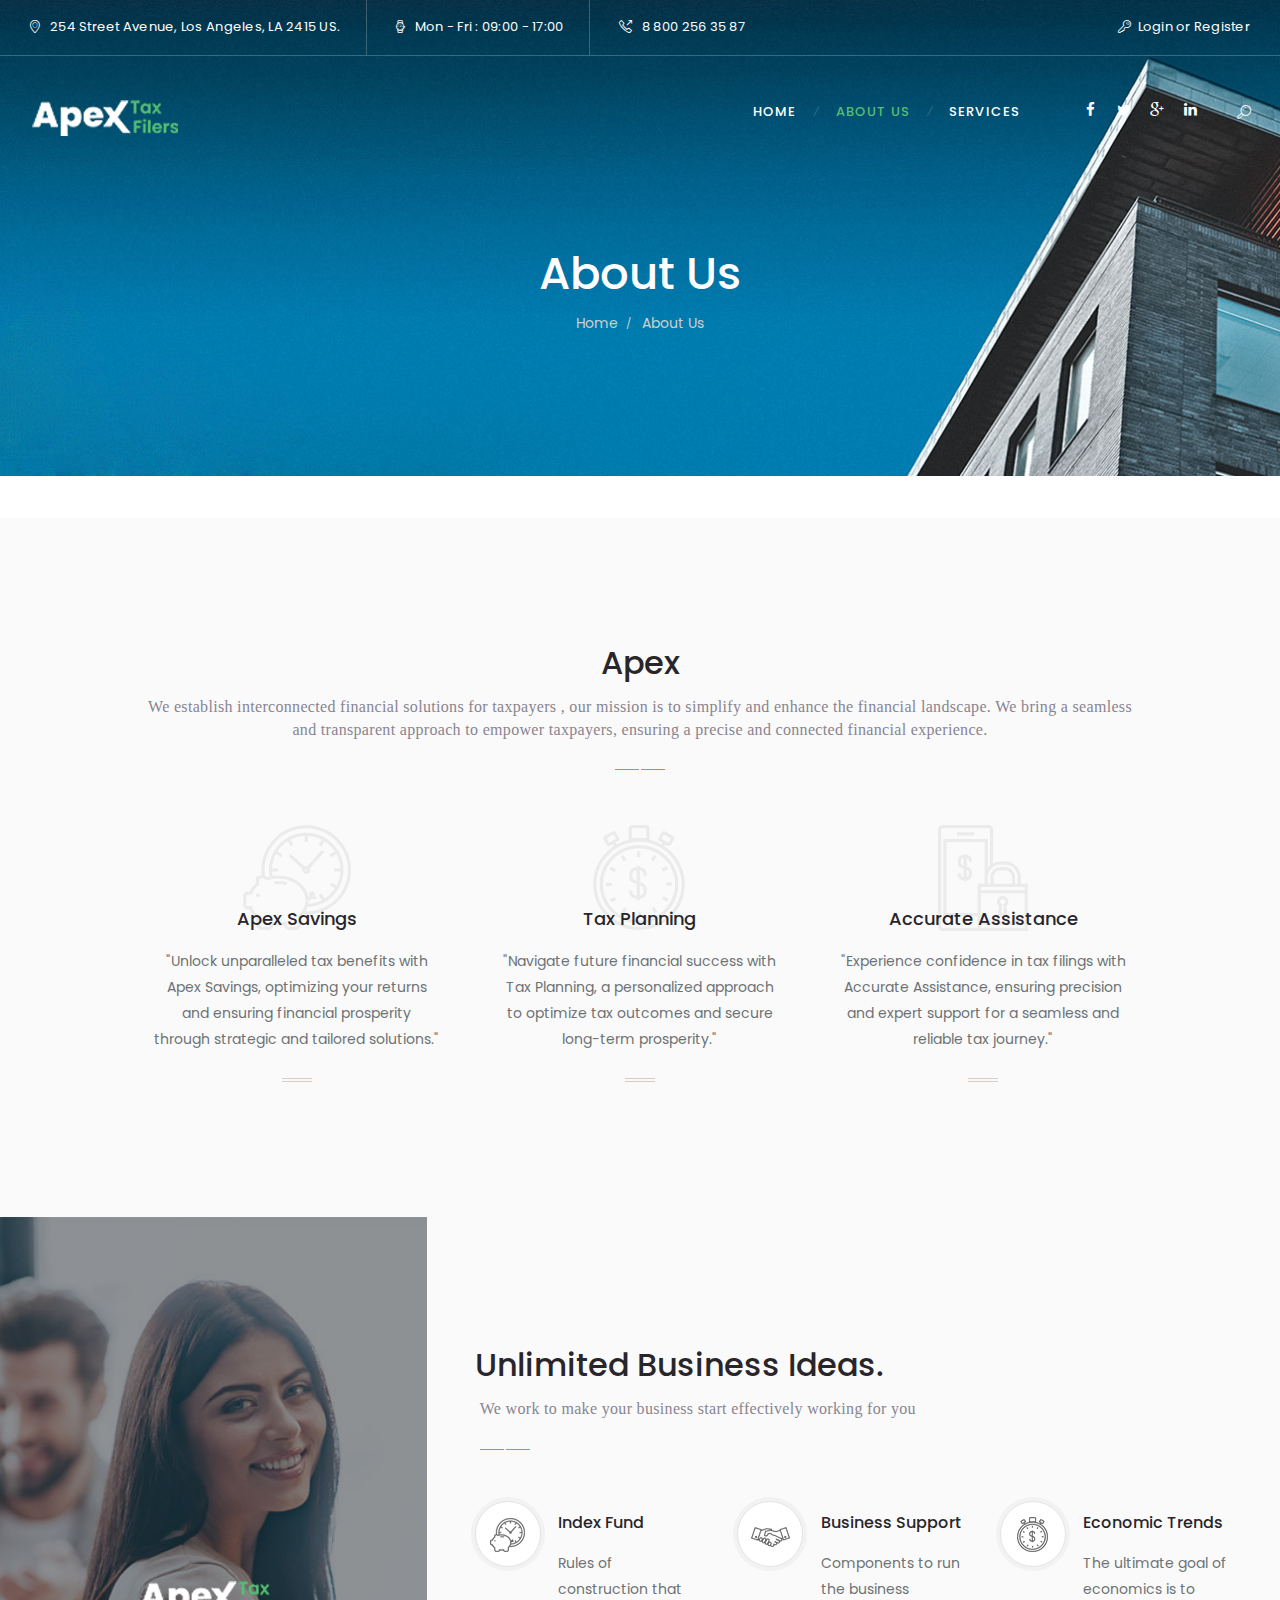
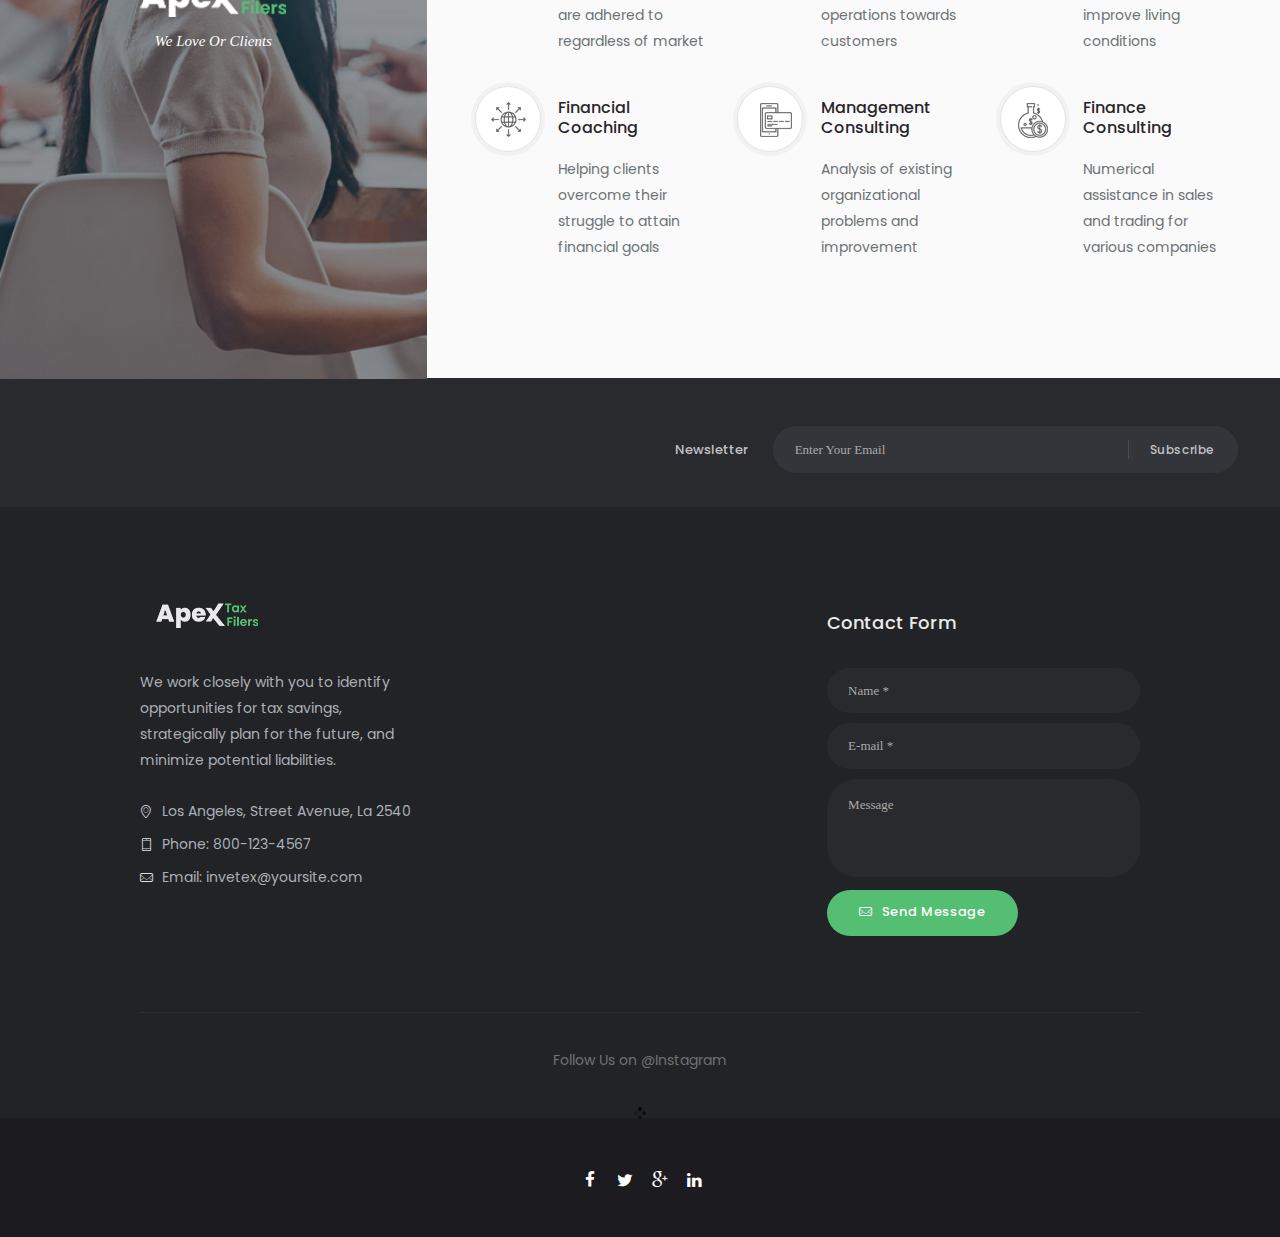
==== commit 69dea5be: "checking" ====
--- a/about-us.html
+++ b/about-us.html
@@ -63,7 +63,7 @@
                                         <li class="menu-item current-menu-item">
                                             <a href="about-us.html"><span>About Us</span></a>
                                         </li>
-                                        <li class="menu-item menu-item-has-children">
+                                        <li class="menu-item">
                                             <a href="single-service.html"><span>Services</span></a>
                                         </li>
                                     </ul>
@@ -101,7 +101,8 @@
                 <div class="top_panel_image_header">
                     <h1 class="top_panel_image_title">About Us</h1>
                     <div class="breadcrumbs">
-                        <a class="breadcrumbs_item home" href="index.html">Home</a> <span class="breadcrumbs_delimiter"></span> <span class="breadcrumbs_item current">About Us</span>
+                        <a class="breadcrumbs_item home" href="index.html">Home</a> <span class="breadcrumbs_delimiter"></span>
+                         <span class="breadcrumbs_item current">About Us</span>
                     </div>
                 </div>
             </section>
@@ -161,13 +162,13 @@
                     <div class="panel_top">
                         <nav class="menu_main_nav_area">
                             <ul class="menu_main_nav" id="menu_mobile">
-                                <li class="menu-item menu-item-has-children">
-                                    <a href="#"><span>Home</span></a>
+                                <li class="menu-item">
+                                    <a href="index.html"><span>Home</span></a>
                                 </li>
                                 <li class="menu-item current-menu-item">
                                     <a href="about-us.html"><span>About Us</span></a>
                                 </li>
-                                <li class="menu-item menu-item-has-children">
+                                <li class="menu-item">
                                     <a href="single-service.html"><span>Services</span></a>
                                 </li>
                             </ul>
--- a/css/shortcodes.css
+++ b/css/shortcodes.css
@@ -5019,7 +5019,6 @@
     font-size: 1.143em;
     font-weight: 300;
     line-height: 1.4em;
-    font-style: italic;
     margin: 0.25em 5px 3em;
     text-align: center;
     letter-spacing: 0.02em;
